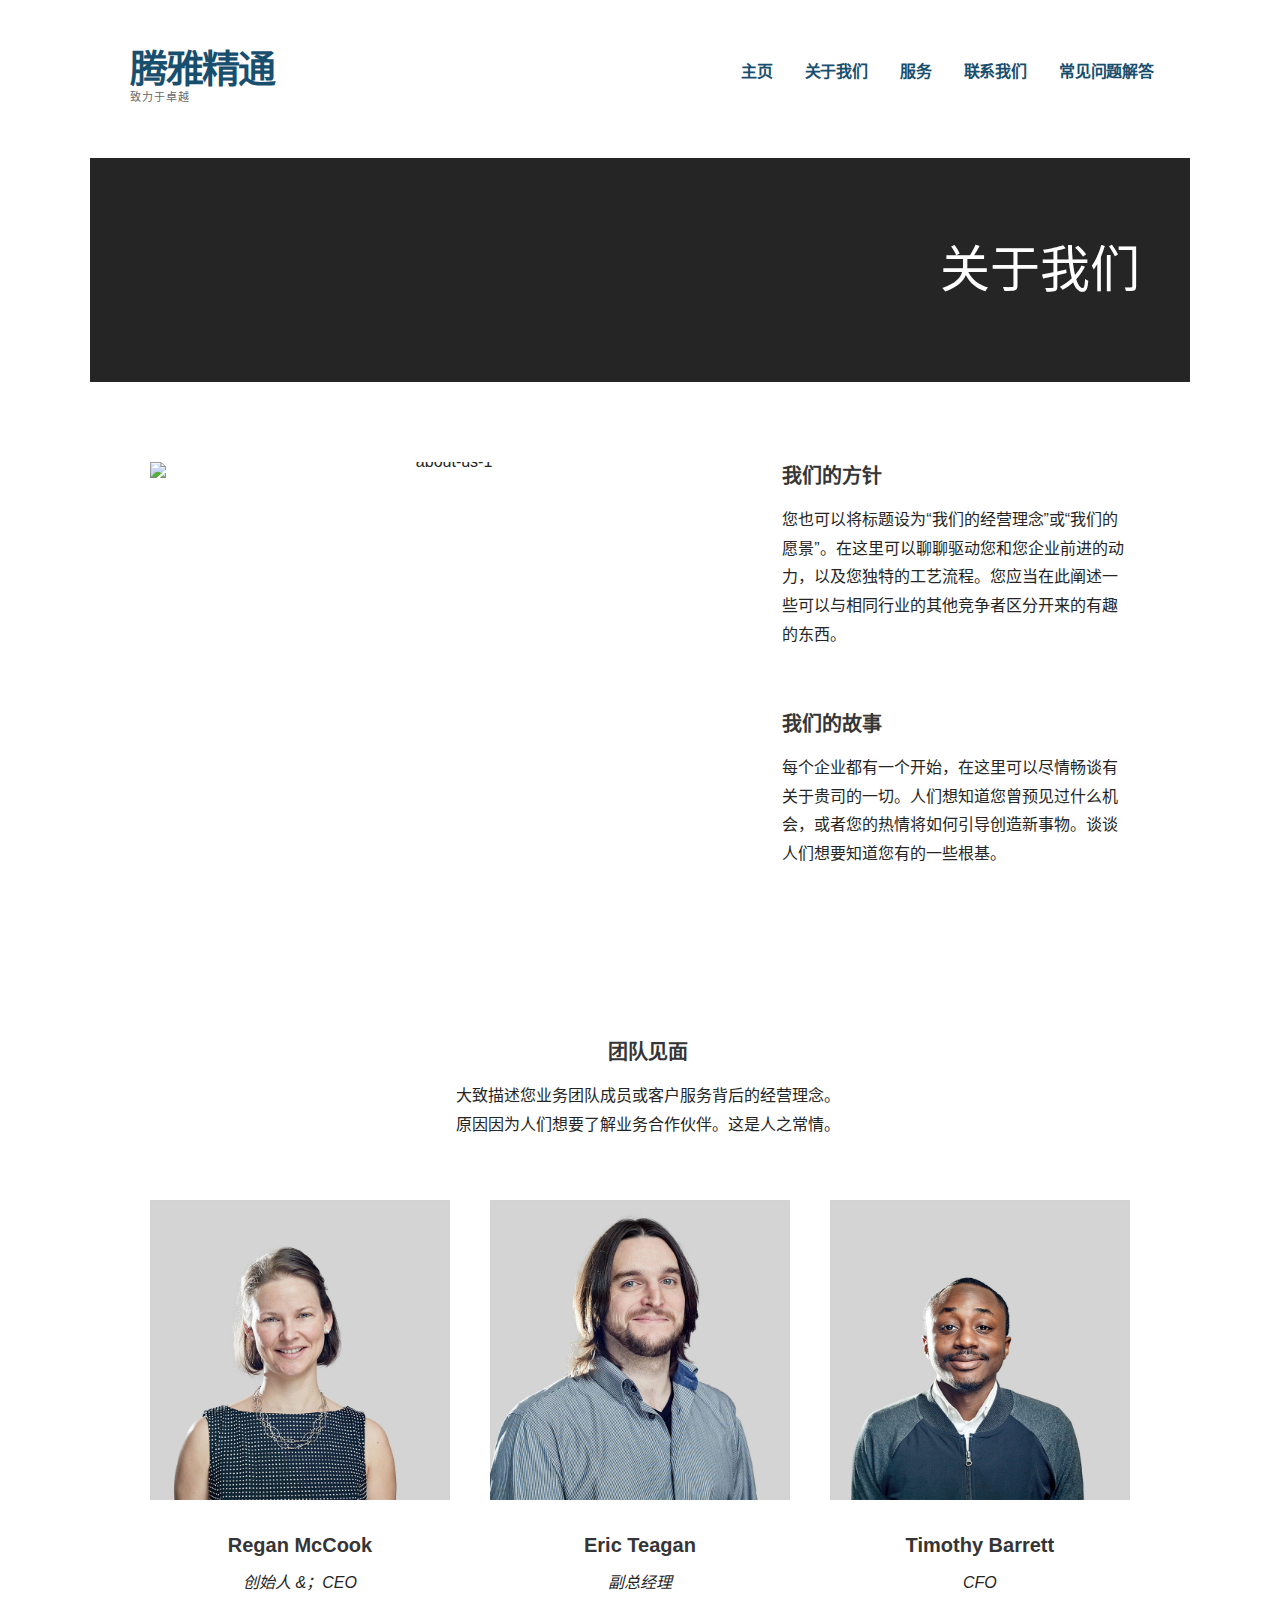
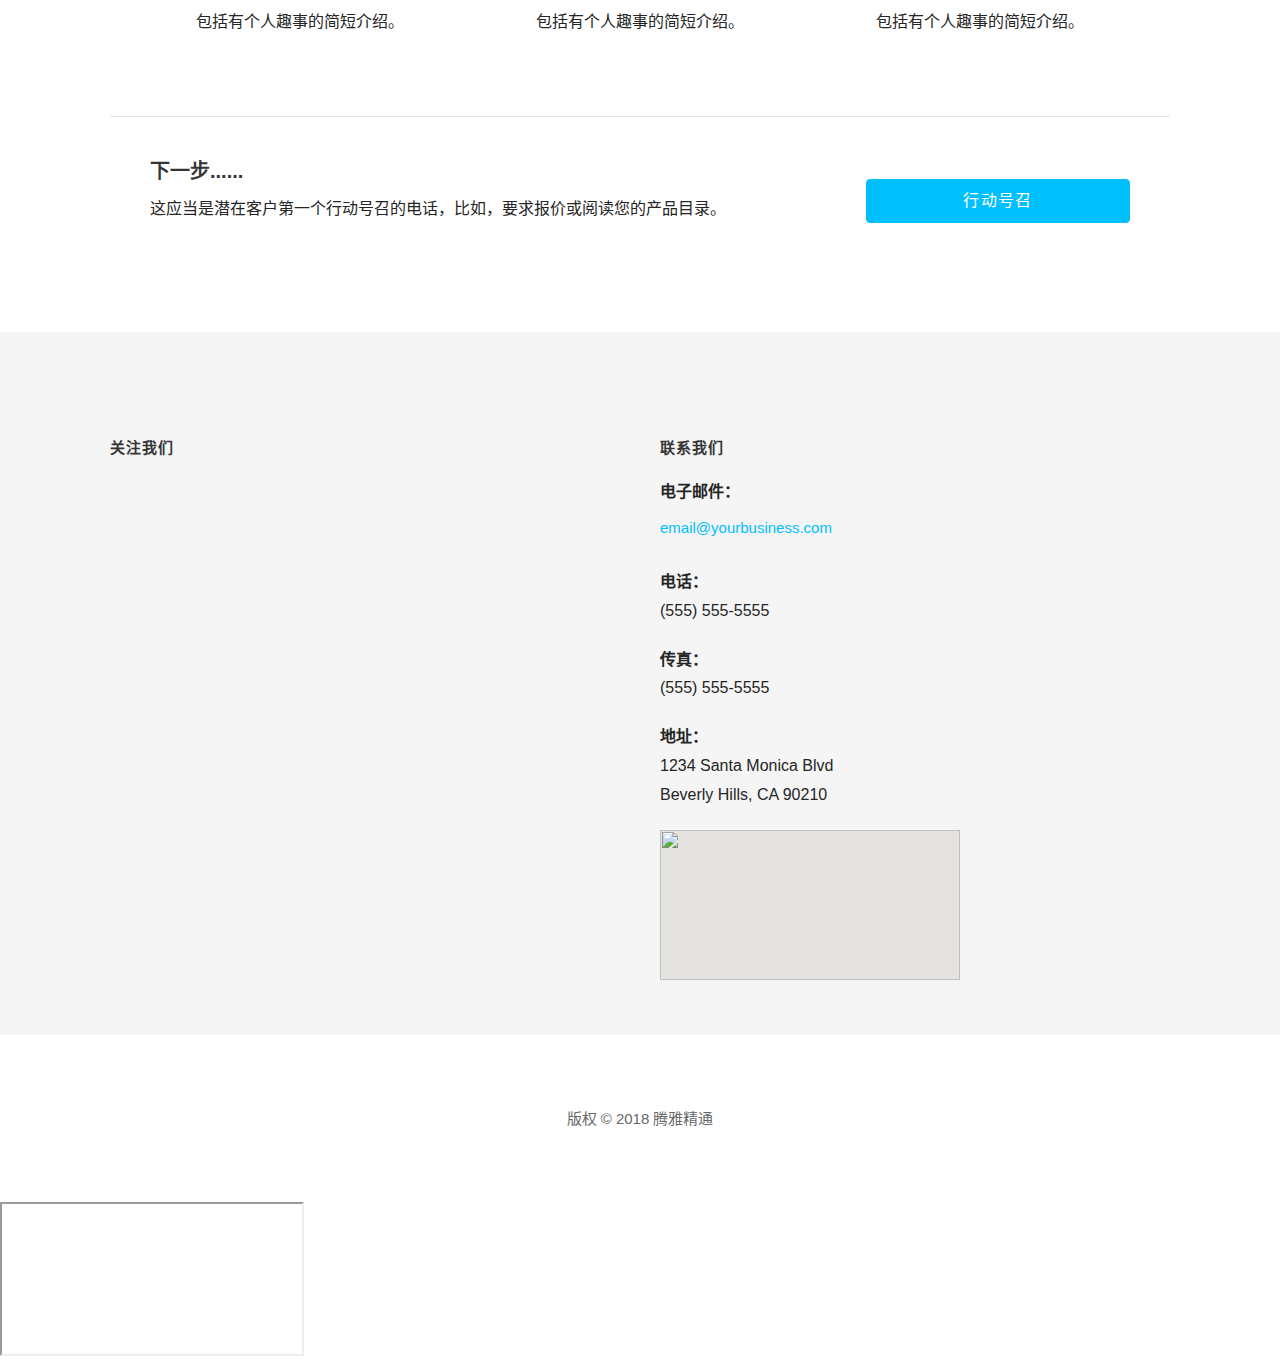
==== aboutus.htm @ 5f55a36d "init" ====
<!DOCTYPE html>
<!-- saved from url=(0123)https://wpnux.godaddy.com/%e5%85%b3%e4%ba%8e%e6%88%91%e4%bb%ac/?regionsite=sg&theme=ascension&marketid=zh-SG&isc=gennbacn01 -->
<html lang="zh-CN">
<head>
    <meta http-equiv="Content-Type" content="text/html; charset=UTF-8">


    <meta name="viewport" content="width=device-width, initial-scale=1">

    <link rel="profile" href="http://gmpg.org/xfn/11">

    <link rel="pingback"
          href="https://wpnux.godaddy.com/xmlrpc.php?regionsite=sg&amp;theme=ascension&amp;marketid=zh-SG&amp;isc=gennbacn01">

    <title>关于我们 – 腾雅精通</title>
    <link rel="dns-prefetch"
          href="https://maxcdn.bootstrapcdn.com/?regionsite=sg&amp;theme=ascension&amp;marketid=zh-SG&amp;isc=gennbacn01">
    <link rel="dns-prefetch"
          href="https://fonts.googleapis.com/?regionsite=sg&amp;theme=ascension&amp;marketid=zh-SG&amp;isc=gennbacn01">
    <link rel="dns-prefetch"
          href="https://s.w.org/?regionsite=sg&amp;theme=ascension&amp;marketid=zh-SG&amp;isc=gennbacn01">
    <link rel="alternate" type="application/rss+xml" title="腾雅精通 » Feed"
          href="https://wpnux.godaddy.com/feed/?regionsite=sg&amp;theme=ascension&amp;marketid=zh-SG&amp;isc=gennbacn01">
    <link rel="alternate" type="application/rss+xml" title="腾雅精通 » 评论Feed"
          href="https://wpnux.godaddy.com/comments/feed/?regionsite=sg&amp;theme=ascension&amp;marketid=zh-SG&amp;isc=gennbacn01">
    <script async="" src="aboutus/analytics.js"></script>
    <script type="text/javascript">
        window._wpemojiSettings = {
            "baseUrl": "https:\/\/s.w.org\/images\/core\/emoji\/11\/72x72\/",
            "ext": ".png",
            "svgUrl": "https:\/\/s.w.org\/images\/core\/emoji\/11\/svg\/",
            "svgExt": ".svg",
            "source": {"concatemoji": "https:\/\/wpnux.godaddy.com\/wp-includes\/js\/wp-emoji-release.min.js?ver=4.9.8"}
        };
        !function (a, b, c) {
            function d(a, b) {
                var c = String.fromCharCode;
                l.clearRect(0, 0, k.width, k.height), l.fillText(c.apply(this, a), 0, 0);
                var d = k.toDataURL();
                l.clearRect(0, 0, k.width, k.height), l.fillText(c.apply(this, b), 0, 0);
                var e = k.toDataURL();
                return d === e
            }

            function e(a) {
                var b;
                if (!l || !l.fillText) return !1;
                switch (l.textBaseline = "top", l.font = "600 32px Arial", a) {
                    case"flag":
                        return !(b = d([55356, 56826, 55356, 56819], [55356, 56826, 8203, 55356, 56819])) && (b = d([55356, 57332, 56128, 56423, 56128, 56418, 56128, 56421, 56128, 56430, 56128, 56423, 56128, 56447], [55356, 57332, 8203, 56128, 56423, 8203, 56128, 56418, 8203, 56128, 56421, 8203, 56128, 56430, 8203, 56128, 56423, 8203, 56128, 56447]), !b);
                    case"emoji":
                        return b = d([55358, 56760, 9792, 65039], [55358, 56760, 8203, 9792, 65039]), !b
                }
                return !1
            }

            function f(a) {
                var c = b.createElement("script");
                c.src = a, c.defer = c.type = "text/javascript", b.getElementsByTagName("head")[0].appendChild(c)
            }

            var g, h, i, j, k = b.createElement("canvas"), l = k.getContext && k.getContext("2d");
            for (j = Array("flag", "emoji"), c.supports = {
                everything: !0,
                everythingExceptFlag: !0
            }, i = 0; i < j.length; i++) c.supports[j[i]] = e(j[i]), c.supports.everything = c.supports.everything && c.supports[j[i]], "flag" !== j[i] && (c.supports.everythingExceptFlag = c.supports.everythingExceptFlag && c.supports[j[i]]);
            c.supports.everythingExceptFlag = c.supports.everythingExceptFlag && !c.supports.flag, c.DOMReady = !1, c.readyCallback = function () {
                c.DOMReady = !0
            }, c.supports.everything || (h = function () {
                c.readyCallback()
            }, b.addEventListener ? (b.addEventListener("DOMContentLoaded", h, !1), a.addEventListener("load", h, !1)) : (a.attachEvent("onload", h), b.attachEvent("onreadystatechange", function () {
                "complete" === b.readyState && c.readyCallback()
            })), g = c.source || {}, g.concatemoji ? f(g.concatemoji) : g.wpemoji && g.twemoji && (f(g.twemoji), f(g.wpemoji)))
        }(window, document, window._wpemojiSettings);
    </script>
    <script src="aboutus/wp-emoji-release.min.js" type="text/javascript" defer=""></script>
    <style type="text/css">
        img.wp-smiley,
        img.emoji {
            display: inline !important;
            border: none !important;
            box-shadow: none !important;
            height: 1em !important;
            width: 1em !important;
            margin: 0 .07em !important;
            vertical-align: -0.1em !important;
            background: none !important;
            padding: 0 !important;
        }
    </style>
    <link rel="stylesheet" id="fl-builder-layout-2-css" href="aboutus/2-layout.css" type="text/css" media="all">
    <link rel="stylesheet" id="ascension-css" href="aboutus/style.css" type="text/css" media="all">
    <style id="ascension-inline-css" type="text/css">
        .hero {
            background-image: url(https://wpnux.godaddy.com/wp-content/themes/ascension/assets/images/hero.jpg);
        }

        .site-title a, .site-title a:visited {
            color: #194f6e;
        }

        .site-title a:hover, .site-title a:visited:hover {
            color: rgba(25, 79, 110, 0.8);
        }

        .site-description {
            color: #686868;
        }

        .hero, .hero .widget h1, .hero .widget h2, .hero .widget h3, .hero .widget h4, .hero .widget h5, .hero .widget h6, .hero .widget p, .hero .widget blockquote, .hero .widget cite, .hero .widget table, .hero .widget ul, .hero .widget ol, .hero .widget li, .hero .widget dd, .hero .widget dt, .hero .widget address, .hero .widget code, .hero .widget pre, .hero .widget .widget-title, .hero .page-header h1 {
            color: #ffffff;
        }

        .main-navigation ul li a, .main-navigation ul li a:visited, .main-navigation ul li a:hover, .main-navigation ul li a:focus, .main-navigation ul li a:visited:hover {
            color: #194f6e;
        }

        .main-navigation .sub-menu .menu-item-has-children > a::after {
            border-right-color: #194f6e;
            border-left-color: #194f6e;
        }

        .menu-toggle div {
            background-color: #194f6e;
        }

        .main-navigation ul li a:hover, .main-navigation ul li a:focus {
            color: rgba(25, 79, 110, 0.8);
        }

        h1, h2, h3, h4, h5, h6, label, legend, table th, dl dt, .entry-title, .entry-title a, .entry-title a:visited, .widget-title {
            color: #353535;
        }

        .entry-title a:hover, .entry-title a:visited:hover, .entry-title a:focus, .entry-title a:visited:focus, .entry-title a:active, .entry-title a:visited:active {
            color: rgba(53, 53, 53, 0.8);
        }

        body, input, select, textarea, input[type="text"]:focus, input[type="email"]:focus, input[type="url"]:focus, input[type="password"]:focus, input[type="search"]:focus, input[type="number"]:focus, input[type="tel"]:focus, input[type="range"]:focus, input[type="date"]:focus, input[type="month"]:focus, input[type="week"]:focus, input[type="time"]:focus, input[type="datetime"]:focus, input[type="datetime-local"]:focus, input[type="color"]:focus, textarea:focus, .navigation.pagination .paging-nav-text {
            color: #252525;
        }

        .fl-callout-text, .fl-rich-text {
            color: #252525;
        }

        hr {
            background-color: rgba(37, 37, 37, 0.1);
            border-color: rgba(37, 37, 37, 0.1);
        }

        input[type="text"], input[type="email"], input[type="url"], input[type="password"], input[type="search"], input[type="number"], input[type="tel"], input[type="range"], input[type="date"], input[type="month"], input[type="week"], input[type="time"], input[type="datetime"], input[type="datetime-local"], input[type="color"], textarea, .select2-container .select2-choice {
            color: rgba(37, 37, 37, 0.5);
            border-color: rgba(37, 37, 37, 0.1);
        }

        select, fieldset, blockquote, pre, code, abbr, acronym, .hentry table th, .hentry table td {
            border-color: rgba(37, 37, 37, 0.1);
        }

        .hentry table tr:hover td {
            background-color: rgba(37, 37, 37, 0.05);
        }

        blockquote, .entry-meta, .entry-footer, .comment-meta .says, .logged-in-as {
            color: #686868;
        }

        .site-footer .widget-title, .site-footer h1, .site-footer h2, .site-footer h3, .site-footer h4, .site-footer h5, .site-footer h6 {
            color: #353535;
        }

        .site-footer .widget, .site-footer .widget form label {
            color: #252525;
        }

        .footer-menu ul li a, .footer-menu ul li a:visited {
            color: #686868;
        }

        .site-info-wrapper .social-menu a {
            background-color: #686868;
        }

        .footer-menu ul li a:hover, .footer-menu ul li a:visited:hover {
            color: rgba(104, 104, 104, 0.8);
        }

        .site-info-wrapper .site-info-text {
            color: #686868;
        }

        a, a:visited, .entry-title a:hover, .entry-title a:visited:hover {
            color: #00bfff;
        }

        .navigation.pagination .nav-links .page-numbers.current, .social-menu a:hover {
            background-color: #00bfff;
        }

        a:hover, a:visited:hover, a:focus, a:visited:focus, a:active, a:visited:active {
            color: rgba(0, 191, 255, 0.8);
        }

        .comment-list li.bypostauthor {
            border-color: rgba(0, 191, 255, 0.2);
        }

        button, a.button, a.button:visited, input[type="button"], input[type="reset"], input[type="submit"], .site-info-wrapper .social-menu a:hover {
            background-color: #00bfff;
            border-color: #00bfff;
        }

        a.fl-button, a.fl-button:visited, .content-area .fl-builder-content a.fl-button, .content-area .fl-builder-content a.fl-button:visited {
            background-color: #00bfff;
            border-color: #00bfff;
        }

        button:hover, button:active, button:focus, a.button:hover, a.button:active, a.button:focus, a.button:visited:hover, a.button:visited:active, a.button:visited:focus, input[type="button"]:hover, input[type="button"]:active, input[type="button"]:focus, input[type="reset"]:hover, input[type="reset"]:active, input[type="reset"]:focus, input[type="submit"]:hover, input[type="submit"]:active, input[type="submit"]:focus {
            background-color: rgba(0, 191, 255, 0.8);
            border-color: rgba(0, 191, 255, 0.8);
        }

        a.fl-button:hover, a.fl-button:active, a.fl-button:focus, a.fl-button:visited:hover, a.fl-button:visited:active, a.fl-button:visited:focus, .content-area .fl-builder-content a.fl-button:hover, .content-area .fl-builder-content a.fl-button:active, .content-area .fl-builder-content a.fl-button:focus, .content-area .fl-builder-content a.fl-button:visited:hover, .content-area .fl-builder-content a.fl-button:visited:active, .content-area .fl-builder-content a.fl-button:visited:focus {
            background-color: rgba(0, 191, 255, 0.8);
            border-color: rgba(0, 191, 255, 0.8);
        }

        button, button:hover, button:active, button:focus, a.button, a.button:hover, a.button:active, a.button:focus, a.button:visited, a.button:visited:hover, a.button:visited:active, a.button:visited:focus, input[type="button"], input[type="button"]:hover, input[type="button"]:active, input[type="button"]:focus, input[type="reset"], input[type="reset"]:hover, input[type="reset"]:active, input[type="reset"]:focus, input[type="submit"], input[type="submit"]:hover, input[type="submit"]:active, input[type="submit"]:focus {
            color: #ffffff;
        }

        a.fl-button
        a.fl-button:hover, a.fl-button:active, a.fl-button:focus, a.fl-button:visited, a.fl-button:visited:hover, a.fl-button:visited:active, a.fl-button:visited:focus, .content-area .fl-builder-content a.fl-button, .content-area .fl-builder-content a.fl-button *, .content-area .fl-builder-content a.fl-button:visited, .content-area .fl-builder-content a.fl-button:visited * {
            color: #ffffff;
        }

        body {
            background-color: #ffffff;
        }

        .navigation.pagination .nav-links .page-numbers.current {
            color: #ffffff;
        }

        .hero {
            background-color: #252525;
        }

        .hero {
            -webkit-box-shadow: inset 0 0 0 9999em;
            -moz-box-shadow: inset 0 0 0 9999em;
            box-shadow: inset 0 0 0 9999em;
            color: rgba(37, 37, 37, 0.50);
        }

        .main-navigation-container, .main-navigation.open, .main-navigation ul ul, .main-navigation .sub-menu {
            background-color: #ffffff;
        }

        .site-header {
            background-color: #ffffff;
        }

        .site-footer {
            background-color: #f5f5f5;
        }

        .site-info-wrapper {
            background-color: #ffffff;
        }

        .site-info-wrapper .social-menu a, .site-info-wrapper .social-menu a:visited, .site-info-wrapper .social-menu a:hover, .site-info-wrapper .social-menu a:visited:hover {
            color: #ffffff;
        }
    </style>
    <link rel="stylesheet" id="wpcw-css" href="aboutus/style.min.css" type="text/css" media="all">
    <link rel="stylesheet" id="font-awesome-css" href="aboutus/font-awesome.min.css" type="text/css"
          media="all">
    <link rel="stylesheet" id="ascension-fonts-css" href="aboutus/css(1)" type="text/css" media="all">
    <style id="ascension-fonts-inline-css" type="text/css">
        .site-title {
            font-family: "Open Sans", sans-serif;
        }

        .main-navigation ul li a, .main-navigation ul li a:visited, button, a.button, a.fl-button, input[type="button"], input[type="reset"], input[type="submit"] {
            font-family: "Open Sans", sans-serif;
        }

        h1, h2, h3, h4, h5, h6, label, legend, table th, dl dt, .entry-title, .widget-title {
            font-family: "Open Sans", sans-serif;
        }

        body, p, ol li, ul li, dl dd, .fl-callout-text {
            font-family: "Open Sans", sans-serif;
        }

        blockquote, .entry-meta, .entry-footer, .comment-list li .comment-meta .says, .comment-list li .comment-metadata, .comment-reply-link, #respond .logged-in-as {
            font-family: "Open Sans", sans-serif;
        }
    </style>
    <script type="text/javascript" src="aboutus/jquery.js"></script>
    <script type="text/javascript" src="aboutus/jquery-migrate.min.js"></script>
    <link rel="https://api.w.org/"
          href="https://wpnux.godaddy.com/wp-json/?regionsite=sg&amp;theme=ascension&amp;marketid=zh-SG&amp;isc=gennbacn01">
    <link rel="EditURI" type="application/rsd+xml" title="RSD"
          href="https://wpnux.godaddy.com/xmlrpc.php?rsd&amp;regionsite=sg&amp;theme=ascension&amp;marketid=zh-SG&amp;isc=gennbacn01">
    <link rel="wlwmanifest" type="application/wlwmanifest+xml"
          href="https://wpnux.godaddy.com/wp-includes/wlwmanifest.xml?regionsite=sg&amp;theme=ascension&amp;marketid=zh-SG&amp;isc=gennbacn01">
    <meta name="generator" content="WordPress 4.9.8">
    <link rel="canonical"
          href="https://wpnux.godaddy.com/%e5%85%b3%e4%ba%8e%e6%88%91%e4%bb%ac/?regionsite=sg&amp;theme=ascension&amp;marketid=zh-SG&amp;isc=gennbacn01">
    <link rel="shortlink"
          href="https://wpnux.godaddy.com/?p=2&amp;regionsite=sg&amp;theme=ascension&amp;marketid=zh-SG&amp;isc=gennbacn01">
    <link rel="alternate" type="application/json+oembed"
          href="https://wpnux.godaddy.com/wp-json/oembed/1.0/embed?url=https%3A%2F%2Fwpnux.godaddy.com%2F%25e5%2585%25b3%25e4%25ba%258e%25e6%2588%2591%25e4%25bb%25ac%2F&amp;regionsite=sg&amp;theme=ascension&amp;marketid=zh-SG&amp;isc=gennbacn01">
    <link rel="alternate" type="text/xml+oembed"
          href="https://wpnux.godaddy.com/wp-json/oembed/1.0/embed?url=https%3A%2F%2Fwpnux.godaddy.com%2F%25e5%2585%25b3%25e4%25ba%258e%25e6%2588%2591%25e4%25bb%25ac%2F&amp;format=xml&amp;regionsite=sg&amp;theme=ascension&amp;marketid=zh-SG&amp;isc=gennbacn01">
    <style type="text/css">.recentcomments a {
        display: inline !important;
        padding: 0 !important;
        margin: 0 !important;
    }</style>
    <style type="text/css">
        .site-title a, .site-title a:visited {
            color: 194 f6e;
        }
    </style>
    <style>#cVim-command-bar, #cVim-command-bar-mode, #cVim-command-bar-input, #cVim-command-bar-search-results,
    .cVim-completion-item, .cVim-completion-item .cVim-full, .cVim-completion-item .cVim-left,
    .cVim-completion-item .cVim-right {
        font-family: Helvetica, Helvetica Neue, Neue, sans-serif, monospace, Arial;
        font-size: 10pt !important;
        -webkit-font-smoothing: antialiased !important;
    }

    #cVim-command-bar {
        position: fixed;
        z-index: 2147483646;
        background-color: #1b1d1e;
        color: #bbb;
        display: none;
        box-sizing: content-box;
        box-shadow: 0 3px 3px rgba(0, 0, 0, 0.4);
        left: 0;
        width: 100%;
        height: 20px;
    }

    #cVim-command-bar-mode {
        display: inline-block;
        vertical-align: middle;
        box-sizing: border-box;
        padding-left: 2px;
        height: 100%;
        width: 10px;
        padding-top: 2px;
        color: #888;
    }

    #cVim-command-bar-input {
        background-color: #1b1d1e;
        color: #bbb;
        height: 100%;
        right: 0;
        top: 0;
        width: calc(100% - 10px);
        position: absolute;
    }

    #cVim-command-bar-search-results {
        position: fixed;
        width: 100%;
        overflow: hidden;
        z-index: 2147483647;
        left: 0;
        box-shadow: 0 3px 3px rgba(0, 0, 0, 0.4);
        background-color: #1c1c1c;
    }

    .cVim-completion-item, .cVim-completion-item .cVim-full, .cVim-completion-item .cVim-left, .cVim-completion-item .cVim-right {
        text-overflow: ellipsis;
        padding: 1px;
        display: inline-block;
        box-sizing: border-box;
        vertical-align: middle;
        overflow: hidden;
        white-space: nowrap;
    }

    .cVim-completion-item:nth-child(even) {
        background-color: #1f1f1f;
    }

    .cVim-completion-item {
        width: 100%;
        left: 0;
        color: #bcbcbc;
    }

    .cVim-completion-item[active] {
        width: 100%;
        left: 0;
        color: #1b1d1e;
        background-color: #f1f1f1;
    }

    .cVim-completion-item[active] span {
        color: #1b1d1e;
    }

    .cVim-completion-item .cVim-left {
        color: #fff;
        width: 37%;
    }

    .cVim-completion-item .cVim-right {
        font-style: italic;
        color: #888;
        width: 57%;
    }

    #cVim-link-container, .cVim-link-hint,
    #cVim-hud, #cVim-status-bar {
        font-family: Helvetica, Helvetica Neue, Neue, sans-serif, monospace, Arial;
        font-size: 10pt !important;
        -webkit-font-smoothing: antialiased !important;
    }

    #cVim-link-container {
        position: absolute;
        pointer-events: none;
        width: 100%;
        left: 0;
        height: 100%;
        top: 0;
        z-index: 2147483647;
    }

    .cVim-link-hint {
        position: absolute;
        color: #302505 !important;
        background-color: #ffd76e !important;
        border-radius: 2px !important;
        padding: 2px !important;
        font-size: 8pt !important;
        font-weight: 500 !important;
        text-transform: uppercase !important;
        border: 1px solid #ad810c;
        display: inline-block !important;
        vertical-align: middle !important;
        text-align: center !important;
        box-shadow: 2px 2px 1px rgba(0, 0, 0, 0.25) !important;
    }

    .cVim-link-hint_match {
        color: #777;
        text-transform: uppercase !important;
    }

    #cVim-hud {
        background-color: rgba(28, 28, 28, 0.9);
        position: fixed !important;
        transition: right 0.2s ease-out;
        z-index: 24724289;
    }

    #cVim-hud span {
        padding: 2px;
        padding-left: 4px;
        padding-right: 4px;
        color: #8f8f8f;
        font-size: 10pt;
    }

    #cVim-frames-outline {
        position: fixed;
        width: 100%;
        height: 100%;
        left: 0;
        top: 0;
        right: 0;
        z-index: 9999999999;
        box-sizing: border-box;
        border: 3px solid yellow;
    }
    </style>
</head>

<body class="page-template-default page page-id-2 fl-builder custom-header-image layout-one-column-wide">


<div id="page" class="hfeed site">

    <a class="skip-link screen-reader-text"
       href="https://wpnux.godaddy.com/%e5%85%b3%e4%ba%8e%e6%88%91%e4%bb%ac/?regionsite=sg&amp;theme=ascension&amp;marketid=zh-SG&amp;isc=gennbacn01#content">跳至内容</a>


    <header id="masthead" class="site-header" role="banner">


        <div class="site-header-wrapper">


            <div class="site-title-wrapper">


                <div class="site-title"><a
                        href="index.htm"
                        rel="home">腾雅精通</a></div>
                <div class="site-description">致力于卓越</div>
            </div><!-- .site-title-wrapper -->

            <div class="main-navigation-container">


                <div class="menu-toggle" id="menu-toggle">
                    <div></div>
                    <div></div>
                    <div></div>
                </div><!-- #menu-toggle -->

                <nav id="site-navigation" class="main-navigation">

                    <div class="menu-%e4%b8%bb%e8%8f%9c%e5%8d%95-container">
                        <ul id="menu-%e4%b8%bb%e8%8f%9c%e5%8d%95" class="menu">
                            <li id="menu-item-170"
                                class="menu-item menu-item-type-post_type menu-item-object-page menu-item-home menu-item-170">
                                <a href="index.htm">主页</a>
                            </li>
                            <li id="menu-item-172"
                                class="menu-item menu-item-type-post_type menu-item-object-page current-menu-item page_item page-item-2 current_page_item menu-item-172">
                                <a href="aboutus.htm">关于我们</a>
                            </li>
                            <li id="menu-item-169"
                                class="menu-item menu-item-type-post_type menu-item-object-page menu-item-169"><a
                                    href="service.htm">服务</a>
                            </li>
                            <li id="menu-item-171"
                                class="menu-item menu-item-type-post_type menu-item-object-page menu-item-171"><a
                                    href="contactus.htm">联系我们</a>
                            </li>
                            <li id="menu-item-237"
                                class="menu-item menu-item-type-post_type menu-item-object-page menu-item-237"><a
                                    href="faq.htm">常见问题解答</a>
                            </li>
                        </ul>
                    </div>
                </nav><!-- #site-navigation -->


            </div>

        </div><!-- .site-header-wrapper -->


    </header><!-- #masthead -->


    <div class="hero">


        <div class="hero-inner">


            <div class="page-title-container">

                <header class="page-header">

                    <h1 class="page-title">关于我们</h1>
                </header><!-- .entry-header -->

            </div><!-- .page-title-container -->

        </div>

    </div>

    <div id="content" class="site-content">

        <div id="primary" class="content-area">

            <main id="main" class="site-main" role="main">


                <article id="post-2" class="post-2 page type-page status-publish hentry">


                    <div class="page-content">

                        <div class="fl-builder-content fl-builder-content-2 fl-builder-content-primary"
                             data-post-id="2">
                            <div class="fl-row fl-row-fixed-width fl-row-bg-none fl-node-572b75ff8d191"
                                 data-node="572b75ff8d191">
                                <div class="fl-row-content-wrap">
                                    <div class="fl-row-content fl-row-fixed-width fl-node-content">

                                        <div class="fl-col-group fl-node-572b75ff8d38b" data-node="572b75ff8d38b">
                                            <div class="fl-col fl-node-572b75ff8cd81" data-node="572b75ff8cd81">
                                                <div class="fl-col-content fl-node-content">
                                                    <div class="fl-module fl-module-photo fl-node-572b75ff8cf8b"
                                                         data-node="572b75ff8cf8b">
                                                        <div class="fl-module-content fl-node-content">
                                                            <div class="fl-photo fl-photo-align-center" itemscope=""
                                                                 itemtype="https://schema.org/ImageObject">
                                                                <div class="fl-photo-content fl-photo-img-jpg">
                                                                    <img class="fl-photo-img wp-image-190 size-full"
                                                                         src="aboutus/about-us-1.jpg"
                                                                         alt="about-us-1" itemprop="image" height="1590"
                                                                         width="1920" title="about-us-1"
                                                                         srcset="https://wpnux.godaddy.com/wp-content/uploads/2016/07/about-us-1.jpg 1920w, https://wpnux.godaddy.com/wp-content/uploads/2016/07/about-us-1-300x248.jpg 300w, https://wpnux.godaddy.com/wp-content/uploads/2016/07/about-us-1-768x636.jpg 768w, https://wpnux.godaddy.com/wp-content/uploads/2016/07/about-us-1-1024x848.jpg 1024w"
                                                                         sizes="(max-width: 1920px) 100vw, 1920px">
                                                                </div>
                                                            </div>
                                                        </div>
                                                    </div>
                                                </div>
                                            </div>
                                            <div class="fl-col fl-node-572b75ff8d4dc fl-col-small"
                                                 data-node="572b75ff8d4dc">
                                                <div class="fl-col-content fl-node-content">
                                                    <div class="fl-module fl-module-rich-text fl-node-572b75ff8d039"
                                                         data-node="572b75ff8d039">
                                                        <div class="fl-module-content fl-node-content">
                                                            <div class="fl-rich-text">
                                                                <h3>我们的方针</h3>
                                                                <p>
                                                                    您也可以将标题设为“我们的经营理念”或“我们的愿景”。在这里可以聊聊驱动您和您企业前进的动力，以及您独特的工艺流程。您应当在此阐述一些可以与相同行业的其他竞争者区分开来的有趣的东西。</p>
                                                            </div>
                                                        </div>
                                                    </div>
                                                    <div class="fl-module fl-module-rich-text fl-node-572b75ff8d6e4"
                                                         data-node="572b75ff8d6e4">
                                                        <div class="fl-module-content fl-node-content">
                                                            <div class="fl-rich-text">
                                                                <h3>我们的故事</h3>
                                                                <p>
                                                                    每个企业都有一个开始，在这里可以尽情畅谈有关于贵司的一切。人们想知道您曾预见过什么机会，或者您的热情将如何引导创造新事物。谈谈人们想要知道您有的一些根基。</p>
                                                            </div>
                                                        </div>
                                                    </div>
                                                </div>
                                            </div>
                                        </div>
                                    </div>
                                </div>
                            </div>
                            <div class="fl-row fl-row-fixed-width fl-row-bg-none fl-node-5758dc4e636d0"
                                 data-node="5758dc4e636d0">
                                <div class="fl-row-content-wrap">
                                    <div class="fl-row-content fl-row-fixed-width fl-node-content">

                                        <div class="fl-col-group fl-node-5758dc4e5ebbd" data-node="5758dc4e5ebbd">
                                            <div class="fl-col fl-node-5758dc4e5e63d" data-node="5758dc4e5e63d">
                                                <div class="fl-col-content fl-node-content">
                                                    <div class="fl-module fl-module-rich-text fl-node-5758dc4e5f12a"
                                                         data-node="5758dc4e5f12a">
                                                        <div class="fl-module-content fl-node-content">
                                                            <div class="fl-rich-text">
                                                                <h3 style="text-align: center;">团队见面</h3>
                                                                <p style="text-align: center;">
                                                                    大致描述您业务团队成员或客户服务背后的经营理念。<br>
                                                                    原因因为人们想要了解业务合作伙伴。这是人之常情。</p>
                                                            </div>
                                                        </div>
                                                    </div>
                                                </div>
                                            </div>
                                        </div>

                                        <div class="fl-col-group fl-node-5758dc4e5ed1b" data-node="5758dc4e5ed1b">
                                            <div class="fl-col fl-node-5758dc4e5e6ed fl-col-small"
                                                 data-node="5758dc4e5e6ed">
                                                <div class="fl-col-content fl-node-content">
                                                    <div class="fl-module fl-module-callout fl-node-5758dc4e5ea5b"
                                                         data-node="5758dc4e5ea5b">
                                                        <div class="fl-module-content fl-node-content">
                                                            <div class="fl-callout fl-callout-center fl-callout-has-photo fl-callout-photo-above-title">
                                                                <div class="fl-callout-content">
                                                                    <div class="fl-callout-photo">
                                                                        <div class="fl-photo fl-photo-crop-square fl-photo-align-center"
                                                                             itemscope=""
                                                                             itemtype="https://schema.org/ImageObject">
                                                                            <div class="fl-photo-content fl-photo-img-jpg">
                                                                                <img class="fl-photo-img wp-image-196 size-full"
                                                                                     src="aboutus/about-us-headshot-1-square.jpg"
                                                                                     alt="about-us-headshot-1"
                                                                                     itemprop="image" height="800"
                                                                                     width="800"
                                                                                     title="about-us-headshot-1">
                                                                            </div>
                                                                        </div>
                                                                    </div>
                                                                    <h3 class="fl-callout-title">
                                                                        <span>Regan McCook</span></h3>
                                                                    <div class="fl-callout-text-wrap">
                                                                        <div class="fl-callout-text"><p
                                                                                style="text-align: center;"><em>创始人
                                                                            &amp;；CEO</em></p>
                                                                        </div>
                                                                    </div>
                                                                </div>
                                                            </div>
                                                        </div>
                                                    </div>
                                                    <div class="fl-module fl-module-rich-text fl-node-5758dc4e5e79d"
                                                         data-node="5758dc4e5e79d">
                                                        <div class="fl-module-content fl-node-content">
                                                            <div class="fl-rich-text">
                                                                <p style="text-align: center;">包括有个人趣事的简短介绍。</p>
                                                            </div>
                                                        </div>
                                                    </div>
                                                </div>
                                            </div>
                                            <div class="fl-col fl-node-57598134216b7 fl-col-small"
                                                 data-node="57598134216b7">
                                                <div class="fl-col-content fl-node-content">
                                                    <div class="fl-module fl-module-callout fl-node-5758dc4e600e1"
                                                         data-node="5758dc4e600e1">
                                                        <div class="fl-module-content fl-node-content">
                                                            <div class="fl-callout fl-callout-center fl-callout-has-photo fl-callout-photo-above-title">
                                                                <div class="fl-callout-content">
                                                                    <div class="fl-callout-photo">
                                                                        <div class="fl-photo fl-photo-crop-square fl-photo-align-center"
                                                                             itemscope=""
                                                                             itemtype="https://schema.org/ImageObject">
                                                                            <div class="fl-photo-content fl-photo-img-jpg">
                                                                                <img class="fl-photo-img wp-image-195 size-full"
                                                                                     src="aboutus/about-us-headshot-2-square.jpg"
                                                                                     alt="about-us-headshot-2"
                                                                                     itemprop="image" height="800"
                                                                                     width="800"
                                                                                     title="about-us-headshot-2">
                                                                            </div>
                                                                        </div>
                                                                    </div>
                                                                    <h3 class="fl-callout-title">
                                                                        <span>Eric Teagan</span></h3>
                                                                    <div class="fl-callout-text-wrap">
                                                                        <div class="fl-callout-text"><p
                                                                                style="text-align: center;">
                                                                            <em>副总经理</em></p>
                                                                        </div>
                                                                    </div>
                                                                </div>
                                                            </div>
                                                        </div>
                                                    </div>
                                                    <div class="fl-module fl-module-rich-text fl-node-575981415dcfc"
                                                         data-node="575981415dcfc">
                                                        <div class="fl-module-content fl-node-content">
                                                            <div class="fl-rich-text">
                                                                <p style="text-align: center;">包括有个人趣事的简短介绍。</p>
                                                            </div>
                                                        </div>
                                                    </div>
                                                </div>
                                            </div>
                                            <div class="fl-col fl-node-5758dc4e5e84d fl-col-small"
                                                 data-node="5758dc4e5e84d">
                                                <div class="fl-col-content fl-node-content">
                                                    <div class="fl-module fl-module-callout fl-node-5758dc4e60035"
                                                         data-node="5758dc4e60035">
                                                        <div class="fl-module-content fl-node-content">
                                                            <div class="fl-callout fl-callout-center fl-callout-has-photo fl-callout-photo-above-title">
                                                                <div class="fl-callout-content">
                                                                    <div class="fl-callout-photo">
                                                                        <div class="fl-photo fl-photo-crop-square fl-photo-align-center"
                                                                             itemscope=""
                                                                             itemtype="https://schema.org/ImageObject">
                                                                            <div class="fl-photo-content fl-photo-img-jpg">
                                                                                <img class="fl-photo-img wp-image-197 size-full"
                                                                                     src="aboutus/about-us-headshot-3-square.jpg"
                                                                                     alt="about-us-headshot-3"
                                                                                     itemprop="image" height="800"
                                                                                     width="800"
                                                                                     title="about-us-headshot-3">
                                                                            </div>
                                                                        </div>
                                                                    </div>
                                                                    <h3 class="fl-callout-title">
                                                                        <span>Timothy Barrett</span></h3>
                                                                    <div class="fl-callout-text-wrap">
                                                                        <div class="fl-callout-text"><p
                                                                                style="text-align: center;"><em>CFO</em>
                                                                        </p>
                                                                        </div>
                                                                    </div>
                                                                </div>
                                                            </div>
                                                        </div>
                                                    </div>
                                                    <div class="fl-module fl-module-rich-text fl-node-5758dc4e5f459"
                                                         data-node="5758dc4e5f459">
                                                        <div class="fl-module-content fl-node-content">
                                                            <div class="fl-rich-text">
                                                                <p style="text-align: center;">包括有个人趣事的简短介绍。</p>
                                                            </div>
                                                        </div>
                                                    </div>
                                                </div>
                                            </div>
                                        </div>
                                    </div>
                                </div>
                            </div>
                            <div class="fl-row fl-row-fixed-width fl-row-bg-none fl-node-579bdf5356d42"
                                 data-node="579bdf5356d42">
                                <div class="fl-row-content-wrap">
                                    <div class="fl-row-content fl-row-fixed-width fl-node-content">

                                        <div class="fl-col-group fl-node-579bdf5359025" data-node="579bdf5359025">
                                            <div class="fl-col fl-node-579bdf535913e" data-node="579bdf535913e">
                                                <div class="fl-col-content fl-node-content">
                                                    <div class="fl-module fl-module-cta fl-node-579bdf5356b92"
                                                         data-node="579bdf5356b92">
                                                        <div class="fl-module-content fl-node-content">
                                                            <div class="fl-cta-wrap fl-cta-inline">
                                                                <div class="fl-cta-text">
                                                                    <h3 class="fl-cta-title">下一步......</h3>
                                                                    <div class="fl-cta-text-content"><p>
                                                                        这应当是潜在客户第一个行动号召的电话，比如，要求报价或阅读您的产品目录。</p>
                                                                    </div>
                                                                </div>
                                                                <div class="fl-cta-button">
                                                                    <div class="fl-button-wrap fl-button-width-full">
                                                                        <a href="https://wpnux.godaddy.com/%e5%85%b3%e4%ba%8e%e6%88%91%e4%bb%ac/?regionsite=sg&amp;theme=ascension&amp;marketid=zh-SG&amp;isc=gennbacn01"
                                                                           _target&regionsite="sg&amp;theme=ascension&amp;marketid=zh-SG&amp;isc=gennbacn01&quot;_self&quot;"
                                                                           class="fl-button" role="button">
                                                                            <span class="fl-button-text">行动号召</span>
                                                                        </a>
                                                                    </div>
                                                                </div>
                                                            </div>
                                                        </div>
                                                    </div>
                                                </div>
                                            </div>
                                        </div>
                                    </div>
                                </div>
                            </div>
                        </div>
                    </div><!-- .page-content -->


                </article><!-- #post-## -->


            </main><!-- #main -->

        </div><!-- #primary -->


    </div><!-- #content -->


    <footer id="colophon" class="site-footer">

        <div class="site-footer-inner">

            <div class="footer-widget-area columns-2">


                <div class="footer-widget">

                    <aside id="wpcw_social-4" class="widget wpcw-widgets wpcw-widget-social"><h4 class="widget-title">
                        关注我们</h4>
                        <ul>
                            <li class="no-label"><a href="https://www.facebook.com/username" target="_blank"
                                                    title="Visit 腾雅精通 on Facebook"><span
                                    class="fa fa-2x fa-facebook"></span></a></li>
                            <li class="no-label"><a href="https://twitter.com/username" target="_blank"
                                                    title="Visit 腾雅精通 on Twitter"><span
                                    class="fa fa-2x fa-twitter"></span></a></li>
                            <li class="no-label"><a href="https://google.com/+username" target="_blank"
                                                    title="Visit 腾雅精通 on Google+"><span
                                    class="fa fa-2x fa-google-plus"></span></a></li>
                            <li class="no-label"><a href="https://www.linkedin.com/in/username" target="_blank"
                                                    title="Visit 腾雅精通 on LinkedIn"><span
                                    class="fa fa-2x fa-linkedin"></span></a></li>
                            <li class="no-label"><a href="https://www.pinterest.com/username" target="_blank"
                                                    title="Visit 腾雅精通 on Pinterest"><span
                                    class="fa fa-2x fa-pinterest"></span></a></li>
                        </ul>
                    </aside>
                </div>


                <div class="footer-widget">

                    <aside id="wpcw_contact-4" class="widget wpcw-widgets wpcw-widget-contact"><h4 class="widget-title">
                        联系我们</h4>
                        <ul>
                            <li class="has-label"><strong>电子邮件：</strong><br>
                                <div>
                                    <a href="mailto:email@yourbusiness.com?regionsite=sg&amp;theme=ascension&amp;marketid=zh-SG&amp;isc=gennbacn01">email@yourbusiness.com</a>
                                </div>
                            </li>
                            <li class="has-label"><strong>电话：</strong><br>
                                <div>(555) 555-5555</div>
                            </li>
                            <li class="has-label"><strong>传真：</strong><br>
                                <div>(555) 555-5555</div>
                            </li>
                            <li class="has-label"><strong>地址：</strong><br>
                                <div>1234 Santa Monica Blvd<br>
                                    Beverly Hills, CA 90210
                                </div>
                            </li>
                            <li class="has-map">
                                <iframe src="aboutus/maps.html" frameborder="0"
                                        class="wpcw-widget-contact-map"></iframe>
                            </li>
                        </ul>
                    </aside>
                </div>


            </div>

        </div><!-- .site-footer-inner -->

    </footer><!-- #colophon -->


    <div class="site-info-wrapper">

        <div class="site-info">

            <div class="site-info-inner">


                <div class="site-info-text">
                    版权 © 2018 腾雅精通
                </div>

            </div><!-- .site-info-inner -->

        </div><!-- .site-info -->

    </div><!-- .site-info-wrapper -->

</div><!-- #page -->

<script>
    (function (i, s, o, g, r, a, m) {
        i['GoogleAnalyticsObject'] = r;
        i[r] = i[r] || function () {
            (i[r].q = i[r].q || []).push(arguments)
        }, i[r].l = 1 * new Date();
        a = s.createElement(o),
            m = s.getElementsByTagName(o)[0];
        a.async = 1;
        a.src = g;
        m.parentNode.insertBefore(a, m)
    })(window, document, 'script', '//www.google-analytics.com/analytics.js', 'ga');

    ga('create', 'UA-75507026-1', 'auto');
    ga('send', 'pageview');

</script>
<script type="text/javascript">

    if (typeof jQuery == 'undefined' || typeof jQuery.fn.on == 'undefined') {
        document.write('<script src="https://wpnux.godaddy.com/wp-includes/js/jquery/jquery.js"><\/script>');
        document.write('<script src="https://wpnux.godaddy.com/wp-includes/js/jquery/jquery-migrate.min.js"><\/script>');
    }

</script>
<style>[class*="fa fa-"] {
    font-family: FontAwesome !important;
}</style>
<script type="text/javascript">
    window.onload = (function () {
        var maps = document.getElementsByClassName('wpcw-widget-contact-map');
        for (var i = 0; i < maps.length; i++) {
            var src = maps[i].getAttribute('data-src');
            if (src) {
                maps[i].setAttribute('src', src);
                maps[i].removeAttribute('data-src');
            }
        }
    });
</script>
<script type="text/javascript" src="aboutus/2-layout.js"></script>
<script type="text/javascript" src="aboutus/navigation.min.js"></script>
<script type="text/javascript" src="aboutus/skip-link-focus-fix.min.js"></script>
<script type="text/javascript" src="aboutus/wp-embed.min.js"></script>
<script type="text/javascript">
    (function ($) {

        $(document).on('click', '.wpcw-widget-social ul li a', function (e) {

            e.preventDefault();

        });


        $('form[role=search]').append('<input type="hidden" name="regionsite" value="sg" />');


        $('form[role=search]').append('<input type="hidden" name="theme" value="ascension" />');


        $('form[role=search]').append('<input type="hidden" name="marketid" value="zh-SG" />');


        $('form[role=search]').append('<input type="hidden" name="isc" value="gennbacn01" />');


        $(document).on('click', '.wc-forward, .cart-contents, .mini_cart_item a', function (e) {

            var href = $(this).prop('href');

            if (-1 === href.indexOf('lang=')) {

                e.preventDefault();

                location.href = href + (-1 === href.indexOf('?') ? '?' : '&') + 'lang=zh_CN';

            }

        });


    })(jQuery);
</script>


</body>
<div id="cVim-status-bar" style="top: 0px;"></div>
<iframe src="aboutus/cmdline_frame.html" id="cVim-command-frame"></iframe>
</html>
---- aboutus/2-layout.css ----
.fl-builder-content *,.fl-builder-content *:before,.fl-builder-content *:after {-webkit-box-sizing: border-box;-moz-box-sizing: border-box;box-sizing: border-box;}.fl-row:before,.fl-row:after,.fl-row-content:before,.fl-row-content:after,.fl-col-group:before,.fl-col-group:after,.fl-col:before,.fl-col:after,.fl-module:before,.fl-module:after,.fl-module-content:before,.fl-module-content:after {display: table;content: " ";}.fl-row:after,.fl-row-content:after,.fl-col-group:after,.fl-col:after,.fl-module:after,.fl-module-content:after {clear: both;}.fl-row,.fl-row-content,.fl-col-group,.fl-col,.fl-module,.fl-module-content {zoom:1;}.fl-clear {clear: both;}.fl-clearfix:before,.fl-clearfix:after {display: table;content: " ";}.fl-clearfix:after {clear: both;}.fl-clearfix {zoom:1;}.fl-visible-medium,.fl-visible-medium-mobile,.fl-visible-mobile,.fl-col-group .fl-visible-medium.fl-col,.fl-col-group .fl-visible-medium-mobile.fl-col,.fl-col-group .fl-visible-mobile.fl-col {display: none;}.fl-row,.fl-row-content {margin-left: auto;margin-right: auto;}.fl-row-content-wrap {position: relative;}.fl-builder-mobile .fl-row-bg-photo .fl-row-content-wrap {background-attachment: scroll;}.fl-row-bg-video,.fl-row-bg-video .fl-row-content {position: relative;}.fl-row-bg-video .fl-bg-video {bottom: 0;left: 0;overflow: hidden;position: absolute;right: 0;top: 0;}.fl-row-bg-video .fl-bg-video video {bottom: 0;left: 0px;position: absolute;right: 0;top: 0px;}.fl-row-bg-video .fl-bg-video iframe {pointer-events: none;width: 100vw;height: 56.25vw; max-width: none;min-height: 100vh;min-width: 177.77vh; position: absolute;top: 50%;left: 50%;transform: translate(-50%, -50%);}.fl-bg-video-fallback {background-position: 50% 50%;background-repeat: no-repeat;background-size: cover;bottom: 0px;left: 0px;position: absolute;right: 0px;top: 0px;}.fl-row-bg-slideshow,.fl-row-bg-slideshow .fl-row-content {position: relative;}.fl-row .fl-bg-slideshow {bottom: 0;left: 0;overflow: hidden;position: absolute;right: 0;top: 0;z-index: 0;}.fl-builder-edit .fl-row .fl-bg-slideshow * {bottom: 0;height: auto !important;left: 0;position: absolute !important;right: 0;top: 0;}.fl-row-bg-overlay .fl-row-content-wrap:after {content: '';display: block;position: absolute;top: 0;right: 0;bottom: 0;left: 0;z-index: 0;}.fl-row-bg-overlay .fl-row-content {position: relative;z-index: 1;}.fl-row-full-height .fl-row-content-wrap {display: -webkit-box;display: -webkit-flex;display: -ms-flexbox;display: flex;min-height: 100vh;}.fl-builder-edit .fl-row-full-height .fl-row-content-wrap {min-height: calc( 100vh - 48px );}.fl-row-full-height .fl-row-content {-webkit-box-flex: 1 1 auto; -moz-box-flex: 1 1 auto;-webkit-flex: 1 1 auto;-ms-flex: 1 1 auto;flex: 1 1 auto;}.fl-row-full-height .fl-row-full-width.fl-row-content {max-width: 100%;width: 100%;}.fl-builder-ie-11 .fl-row.fl-row-full-height:not(.fl-visible-medium):not(.fl-visible-medium-mobile):not(.fl-visible-mobile) {display: flex;flex-direction: column;height: 100%;}.fl-builder-ie-11 .fl-row-full-height .fl-row-content-wrap {height: auto;}.fl-builder-ie-11 .fl-row-full-height .fl-row-content {flex: 0 0 auto;flex-basis: 100%;margin: 0;}.fl-builder-ie-11 .fl-row-full-height.fl-row-align-top .fl-row-content,.fl-builder-ie-11 .fl-row-full-height.fl-row-align-bottom .fl-row-content {margin: 0 auto;}.fl-builder-ie-11 .fl-row-full-height.fl-row-align-center .fl-col-group:not(.fl-col-group-equal-height) {display: flex;align-items: center;justify-content: center;-webkit-align-items: center;-webkit-box-align: center;-webkit-box-pack: center;-webkit-justify-content: center;-ms-flex-align: center;-ms-flex-pack: center;}.fl-row-full-height.fl-row-align-center .fl-row-content-wrap {align-items: center;justify-content: center;-webkit-align-items: center;-webkit-box-align: center;-webkit-box-pack: center;-webkit-justify-content: center;-ms-flex-align: center;-ms-flex-pack: center;}.fl-row-full-height.fl-row-align-bottom .fl-row-content-wrap {align-items: flex-end;justify-content: flex-end;-webkit-align-items: flex-end;-webkit-justify-content: flex-end;-webkit-box-align: end;-webkit-box-pack: end;-ms-flex-align: end;-ms-flex-pack: end;}.fl-builder-ie-11 .fl-row-full-height.fl-row-align-bottom .fl-row-content-wrap {justify-content: flex-start;-webkit-justify-content: flex-start;}@media all and (device-width: 768px) and (device-height: 1024px) and (orientation:portrait){.fl-row-full-height .fl-row-content-wrap{min-height: 1024px;}}@media all and (device-width: 1024px) and (device-height: 768px) and (orientation:landscape){.fl-row-full-height .fl-row-content-wrap{min-height: 768px;}}@media screen and (device-aspect-ratio: 40/71) {.fl-row-full-height .fl-row-content-wrap {min-height: 500px;}}.fl-col-group-equal-height,.fl-col-group-equal-height .fl-col,.fl-col-group-equal-height .fl-col-content{display: -webkit-box;display: -webkit-flex;display: -ms-flexbox;display: flex;}.fl-col-group-equal-height{-webkit-flex-wrap: wrap;-ms-flex-wrap: wrap;flex-wrap: wrap;}.fl-col-group-equal-height.fl-col-group-has-child-loading {-webkit-flex-wrap: nowrap;-ms-flex-wrap: nowrap;flex-wrap: nowrap;}.fl-col-group-equal-height .fl-col,.fl-col-group-equal-height .fl-col-content{-webkit-box-flex: 1 1 auto; -moz-box-flex: 1 1 auto;-webkit-flex: 1 1 auto;-ms-flex: 1 1 auto;flex: 1 1 auto;}.fl-col-group-equal-height .fl-col-content{-webkit-box-orient: vertical; -webkit-box-direction: normal;-webkit-flex-direction: column;-ms-flex-direction: column;flex-direction: column; flex-shrink: 1; min-width: 1px; max-width: 100%;width: 100%;}.fl-col-group-equal-height:before,.fl-col-group-equal-height .fl-col:before,.fl-col-group-equal-height .fl-col-content:before,.fl-col-group-equal-height:after,.fl-col-group-equal-height .fl-col:after,.fl-col-group-equal-height .fl-col-content:after{content: none;}.fl-col-group-equal-height.fl-col-group-align-center .fl-col-content {align-items: center;justify-content: center;-webkit-align-items: center;-webkit-box-align: center;-webkit-box-pack: center;-webkit-justify-content: center;-ms-flex-align: center;-ms-flex-pack: center;}.fl-col-group-equal-height.fl-col-group-align-bottom .fl-col-content {justify-content: flex-end;-webkit-justify-content: flex-end;-webkit-box-align: end;-webkit-box-pack: end;-ms-flex-pack: end;}.fl-col-group-equal-height.fl-col-group-align-center .fl-module,.fl-col-group-equal-height.fl-col-group-align-center .fl-col-group {width: 100%;}.fl-builder-ie-11 .fl-col-group-equal-height,.fl-builder-ie-11 .fl-col-group-equal-height .fl-col,.fl-builder-ie-11 .fl-col-group-equal-height .fl-col-content,.fl-builder-ie-11 .fl-col-group-equal-height .fl-module,.fl-col-group-equal-height.fl-col-group-align-center .fl-col-group {min-height: 1px;}.fl-col {float: left;min-height: 1px;}.fl-col-bg-overlay .fl-col-content {position: relative;}.fl-col-bg-overlay .fl-col-content:after {content: '';display: block;position: absolute;top: 0;right: 0;bottom: 0;left: 0;z-index: 0;}.fl-col-bg-overlay .fl-module {position: relative;z-index: 2;}.fl-module img {max-width: 100%;}.fl-builder-module-template {margin: 0 auto;max-width: 1100px;padding: 20px;}.fl-builder-content a.fl-button,.fl-builder-content a.fl-button:visited {border-radius: 4px;-moz-border-radius: 4px;-webkit-border-radius: 4px;display: inline-block;font-size: 16px;font-weight: normal;line-height: 18px;padding: 12px 24px;text-decoration: none;text-shadow: none;}.fl-builder-content .fl-button:hover {text-decoration: none;}.fl-builder-content .fl-button:active {position: relative;top: 1px;}.fl-builder-content .fl-button-width-full .fl-button {display: block;text-align: center;}.fl-builder-content .fl-button-width-custom .fl-button {display: inline-block;text-align: center;max-width: 100%;}.fl-builder-content .fl-button-left {text-align: left;}.fl-builder-content .fl-button-center {text-align: center;}.fl-builder-content .fl-button-right {text-align: right;}.fl-builder-content .fl-button i {font-size: 1.3em;height: auto;margin-right:8px;vertical-align: middle;width: auto;}.fl-builder-content .fl-button i.fl-button-icon-after {margin-left: 8px;margin-right: 0;}.fl-builder-content .fl-button-has-icon .fl-button-text {vertical-align: middle;}.fl-icon-wrap {display: inline-block;}.fl-icon {display: table-cell;vertical-align: middle;}.fl-icon a {text-decoration: none;}.fl-icon i {float: left;}.fl-icon i:before {border: none !important;}.fl-icon-text {display: table-cell;text-align: left;padding-left: 15px;vertical-align: middle;}.fl-icon-text *:last-child {margin: 0 !important;padding: 0 !important;}.fl-icon-text a {text-decoration: none;}.fl-photo {line-height: 0;position: relative;}.fl-photo-align-left {text-align: left;}.fl-photo-align-center {text-align: center;}.fl-photo-align-right {text-align: right;}.fl-photo-content {display: inline-block;line-height: 0;position: relative;max-width: 100%;}.fl-photo-img-svg {width: 100%;}.fl-photo-content img {display: inline;height: auto;max-width: 100%;}.fl-photo-crop-circle img {-webkit-border-radius: 100%;-moz-border-radius: 100%;border-radius: 100%;}.fl-photo-caption {font-size: 13px;line-height: 18px;overflow: hidden;text-overflow: ellipsis;white-space: nowrap;}.fl-photo-caption-below {padding-bottom: 20px;padding-top: 10px;}.fl-photo-caption-hover {background: rgba(0,0,0,0.7);bottom: 0;color: #fff;left: 0;opacity: 0;filter: alpha(opacity = 0);padding: 10px 15px;position: absolute;right: 0;-webkit-transition:opacity 0.3s ease-in;-moz-transition:opacity 0.3s ease-in;transition:opacity 0.3s ease-in;}.fl-photo-content:hover .fl-photo-caption-hover {opacity: 100;filter: alpha(opacity = 100);}.fl-builder-pagination,.fl-builder-pagination-load-more {padding: 40px 0;}.fl-builder-pagination ul.page-numbers {list-style: none;margin: 0;padding: 0;text-align: center;}.fl-builder-pagination li {display: inline-block;list-style: none;margin: 0;padding: 0;}.fl-builder-pagination li a.page-numbers,.fl-builder-pagination li span.page-numbers {border: 1px solid #e6e6e6;display: inline-block;padding: 5px 10px;margin: 0 0 5px;}.fl-builder-pagination li a.page-numbers:hover,.fl-builder-pagination li span.current {background: #f5f5f5;text-decoration: none;}.fl-slideshow,.fl-slideshow * {-webkit-box-sizing: content-box;-moz-box-sizing: content-box;box-sizing: content-box;}.fl-slideshow .fl-slideshow-image img {max-width: none !important;}.fl-slideshow-social {line-height: 0 !important;}.fl-slideshow-social * {margin: 0 !important;}.fl-builder-content .bx-wrapper .bx-viewport {background: transparent;border: none;box-shadow: none;-moz-box-shadow: none;-webkit-box-shadow: none;left: 0;}.mfp-wrap button.mfp-arrow,.mfp-wrap button.mfp-arrow:active,.mfp-wrap button.mfp-arrow:hover,.mfp-wrap button.mfp-arrow:focus {background: transparent !important;border: none !important;outline: none;position: absolute;top: 50%;box-shadow: none !important;-moz-box-shadow: none !important;-webkit-box-shadow: none !important;}.mfp-wrap .mfp-close,.mfp-wrap .mfp-close:active,.mfp-wrap .mfp-close:hover,.mfp-wrap .mfp-close:focus {background: transparent !important;border: none !important;outline: none;position: absolute;top: 0;box-shadow: none !important;-moz-box-shadow: none !important;-webkit-box-shadow: none !important;}.admin-bar .mfp-wrap .mfp-close,.admin-bar .mfp-wrap .mfp-close:active,.admin-bar .mfp-wrap .mfp-close:hover,.admin-bar .mfp-wrap .mfp-close:focus {top: 32px!important;}img.mfp-img {padding: 0;}.mfp-counter {display: none;}.mfp-wrap .mfp-preloader.fa {font-size: 30px;}.fl-form-field {margin-bottom: 15px;}.fl-form-field input.fl-form-error {border-color: #DD6420;}.fl-form-error-message {clear: both;color: #DD6420;display: none;padding-top: 8px;font-size: 12px;font-weight: lighter;}.fl-form-button-disabled {opacity: 0.5;}.fl-animation {opacity: 0;}.fl-builder-mobile .fl-animation,.fl-builder-edit .fl-animation,.fl-builder-preview .fl-animation,.fl-animated {opacity: 1;}.fl-animated.fl-fade-in {animation: fl-fade-in 1s ease-out;-webkit-animation: fl-fade-in 1s ease-out;-moz-animation: fl-fade-in 1s ease-out;}@keyframes fl-fade-in {0% { opacity: 0; }100% { opacity: 1; }}@-webkit-keyframes fl-fade-in {0% { opacity: 0; }100% { opacity: 1; }}@-moz-keyframes fl-fade-in {0% { opacity: 0; }100% { opacity: 1; }}.fl-animated.fl-slide-left {animation: fl-slide-left 1s ease-out;-webkit-animation: fl-slide-left 1s ease-out;-moz-animation: fl-slide-left 1s ease-out;}@keyframes fl-slide-left {0% { opacity: 0; transform: translateX(10%); }100% { opacity: 1; transform: translateX(0%); }}@-webkit-keyframes fl-slide-left {0% { opacity: 0; -webkit-transform: translateX(10%); }100% { opacity: 1; -webkit-transform: translateX(0%); }}@-moz-keyframes fl-slide-left {0% { opacity: 0; -moz-transform: translateX(10%); }100% { opacity: 1; -moz-transform: translateX(0%); }}.fl-animated.fl-slide-right {animation: fl-slide-right 1s ease-out;-webkit-animation: fl-slide-right 1s ease-out;-moz-animation: fl-slide-right 1s ease-out;}@keyframes fl-slide-right {0% { opacity: 0; transform: translateX(-10%); }100% { opacity: 1; transform: translateX(0%); }}@-webkit-keyframes fl-slide-right {0% { opacity: 0; -webkit-transform: translateX(-10%); }100% { opacity: 1; -webkit-transform: translateX(0%); }}@-moz-keyframes fl-slide-right {0% { opacity: 0; -moz-transform: translateX(-10%); }100% { opacity: 1; -moz-transform: translateX(0%); }}.fl-animated.fl-slide-up {animation: fl-slide-up 1s ease-out;-webkit-animation: fl-slide-up 1s ease-out;-moz-animation: fl-slide-up 1s ease-out;}@keyframes fl-slide-up {0% { opacity: 0; transform: translateY(10%); }100% { opacity: 1; transform: translateY(0%); }}@-webkit-keyframes fl-slide-up {0% { opacity: 0; -webkit-transform: translateY(10%); }100% { opacity: 1; -webkit-transform: translateY(0%); }}@-moz-keyframes fl-slide-up {0% { opacity: 0; -moz-transform: translateY(10%); }100% { opacity: 1; -moz-transform: translateY(0%); }}.fl-animated.fl-slide-down {animation: fl-slide-down 1s ease-out;-webkit-animation: fl-slide-down 1s ease-out;-moz-animation: fl-slide-down 1s ease-out;}@keyframes fl-slide-down {0% { opacity: 0; transform: translateY(-10%); }100% { opacity: 1; transform: translateY(0%); }}@-webkit-keyframes fl-slide-down {0% { opacity: 0; -webkit-transform: translateY(-10%); }100% { opacity: 1; -webkit-transform: translateY(0%); }}@-moz-keyframes fl-slide-down {0% { opacity: 0; -moz-transform: translateY(-10%); }100% { opacity: 1; -moz-transform: translateY(0%); }}.fl-button.fl-button-icon-animation i {width: 0 !important;opacity: 0;-ms-filter: "alpha(opacity=0)";transition: all 0.2s ease-out;-webkit-transition: all 0.2s ease-out;}.fl-button.fl-button-icon-animation:hover i {opacity: 1! important;-ms-filter: "alpha(opacity=100)";}.fl-button.fl-button-icon-animation i.fl-button-icon-after {margin-left: 0px !important;}.fl-button.fl-button-icon-animation:hover i.fl-button-icon-after {margin-left: 10px !important;}.fl-button.fl-button-icon-animation i.fl-button-icon-before {margin-right: 0 !important;}.fl-button.fl-button-icon-animation:hover i.fl-button-icon-before {margin-right: 20px !important;margin-left: -10px;}.single:not(.woocommerce).single-fl-builder-template .fl-content {width: 100%;}.fl-builder-content a.fl-button,.fl-builder-content a.fl-button:visited {background: #fafafa;border: 1px solid #ccc;color: #333;}.fl-builder-content a.fl-button *,.fl-builder-content a.fl-button:visited * {color: #333;}.fl-row-content-wrap { margin: 0px; }.fl-row-content-wrap { padding: 20px; }.fl-row-fixed-width { max-width: 1100px; }.fl-module-content { margin: 20px; }@media (max-width: 992px) { .fl-visible-desktop,.fl-visible-mobile,.fl-col-group .fl-visible-desktop.fl-col,.fl-col-group .fl-visible-mobile.fl-col {display: none;}.fl-visible-desktop-medium,.fl-visible-medium,.fl-visible-medium-mobile,.fl-col-group .fl-visible-desktop-medium.fl-col,.fl-col-group .fl-visible-medium.fl-col,.fl-col-group .fl-visible-medium-mobile.fl-col {display: block;} }@media (max-width: 768px) { .fl-visible-desktop,.fl-visible-desktop-medium,.fl-visible-medium,.fl-col-group .fl-visible-desktop.fl-col,.fl-col-group .fl-visible-desktop-medium.fl-col,.fl-col-group .fl-visible-medium.fl-col {display: none;}.fl-visible-medium-mobile,.fl-visible-mobile,.fl-col-group .fl-visible-medium-mobile.fl-col,.fl-col-group .fl-visible-mobile.fl-col {display: block;}.fl-row-content-wrap {background-attachment: scroll !important;}.fl-row-bg-parallax .fl-row-content-wrap {background-attachment: scroll !important;background-position: center center !important;}.fl-col-group.fl-col-group-equal-height {display: block;}.fl-col-group.fl-col-group-equal-height.fl-col-group-custom-width {display: -webkit-box;display: -webkit-flex;display: -ms-flexbox;display: flex;}.fl-col-group.fl-col-group-responsive-reversed {display: -webkit-box;display: -moz-box;display: -ms-flexbox;display: -moz-flex;display: -webkit-flex;display: flex;flex-flow: row wrap;-ms-box-orient: horizontal;-webkit-flex-flow: row wrap;}.fl-col-group.fl-col-group-responsive-reversed .fl-col {-webkit-box-flex: 0 0 100%; -moz-box-flex: 0 0 100%;-webkit-flex: 0 0 100%;-ms-flex: 0 0 100%;flex: 0 0 100%;}.fl-col-group-responsive-reversed .fl-col:nth-of-type(1) { -webkit-box-ordinal-group: 12; -moz-box-ordinal-group: 12;-ms-flex-order: 12;-webkit-order: 12; order: 12; }.fl-col-group-responsive-reversed .fl-col:nth-of-type(2) { -webkit-box-ordinal-group: 11;-moz-box-ordinal-group: 11;-ms-flex-order: 11;-webkit-order: 11;order: 11;}.fl-col-group-responsive-reversed .fl-col:nth-of-type(3) { -webkit-box-ordinal-group: 10;-moz-box-ordinal-group: 10;-ms-flex-order: 10;-webkit-order: 10;order: 10; }.fl-col-group-responsive-reversed .fl-col:nth-of-type(4) { -webkit-box-ordinal-group: 9;-moz-box-ordinal-group: 9;-ms-flex-order: 9;-webkit-order: 9;order: 9; }.fl-col-group-responsive-reversed .fl-col:nth-of-type(5) { -webkit-box-ordinal-group: 8;-moz-box-ordinal-group: 8;-ms-flex-order: 8;-webkit-order: 8;order: 8; }.fl-col-group-responsive-reversed .fl-col:nth-of-type(6) { -webkit-box-ordinal-group: 7;-moz-box-ordinal-group: 7;-ms-flex-order: 7;-webkit-order: 7;order: 7; }.fl-col-group-responsive-reversed .fl-col:nth-of-type(7) { -webkit-box-ordinal-group: 6;-moz-box-ordinal-group: 6;-ms-flex-order: 6;-webkit-order: 6;order: 6; }.fl-col-group-responsive-reversed .fl-col:nth-of-type(8) { -webkit-box-ordinal-group: 5;-moz-box-ordinal-group: 5;-ms-flex-order: 5;-webkit-order: 5;order: 5; }.fl-col-group-responsive-reversed .fl-col:nth-of-type(9) { -webkit-box-ordinal-group: 4;-moz-box-ordinal-group: 4;-ms-flex-order: 4;-webkit-order: 4;order: 4; }.fl-col-group-responsive-reversed .fl-col:nth-of-type(10) { -webkit-box-ordinal-group: 3;-moz-box-ordinal-group: 3;-ms-flex-order: 3;-webkit-order: 3;order: 3; }.fl-col-group-responsive-reversed .fl-col:nth-of-type(11) { -webkit-box-ordinal-group: 2;-moz-box-ordinal-group: 2;-ms-flex-order: 2;-webkit-order: 2;order: 2; }.fl-col-group-responsive-reversed .fl-col:nth-of-type(12) {-webkit-box-ordinal-group: 1;-moz-box-ordinal-group: 1;-ms-flex-order: 1;-webkit-order: 1;order: 1;}.fl-col {clear: both;float: none;margin-left: auto;margin-right: auto;width: auto !important;}.fl-col-small {max-width: 400px;}.fl-block-col-resize {display:none;}.fl-row[data-node] .fl-row-content-wrap {border-left: none;border-right: none;margin: 0;padding-left: 0;padding-right: 0;}.fl-row[data-node] .fl-bg-video,.fl-row[data-node] .fl-bg-slideshow {left: 0;right: 0;}.fl-col[data-node] .fl-col-content {border-left: none;border-right: none;margin: 0;padding-left: 0;padding-right: 0;} }.page .fl-post-header, .single-fl-builder-template .fl-post-header { display:none; }.fl-node-579bdf5356d42 > .fl-row-content-wrap {border-style: solid;border-width: 0;border-color: #000000;border-color: rgba(0,0,0, 0.1);} .fl-node-579bdf5356d42 > .fl-row-content-wrap {border-top-width:1px;border-right-width:0px;border-bottom-width:0px;border-left-width:0px;}.fl-node-572b75ff8cd81 {width: 61.98%;}.fl-node-572b75ff8d4dc {width: 38.02%;}.fl-node-5758dc4e5e63d {width: 100%;}.fl-node-5758dc4e5e6ed {width: 33.33%;} .fl-node-5758dc4e5e6ed > .fl-col-content {padding-bottom:20px;}.fl-node-57598134216b7 {width: 33.33%;}.fl-node-5758dc4e5e84d {width: 33.33%;} .fl-node-5758dc4e5e84d > .fl-col-content {padding-bottom:20px;}.fl-node-579bdf535913e {width: 100%;}@media (max-width: 768px) { .fl-photo-content {width: 100%;} } .fl-node-572b75ff8d6e4 > .fl-module-content {margin-bottom:45px;}@media (max-width: 768px) { .fl-node-572b75ff8d6e4 > .fl-module-content { margin-bottom:20px; } } .fl-node-5758dc4e5f12a > .fl-module-content {margin-top:10px;margin-right:5px;}.fl-callout-left {text-align: left;}.fl-callout-center {text-align: center;}.fl-callout-right {text-align: right;}.fl-callout-right.fl-callout-icon-left,.fl-callout-right.fl-callout-icon-right {display: table;float: right;}body a.fl-callout-title-link {text-decoration: none;}body h1.fl-callout-title,body h2.fl-callout-title,body h3.fl-callout-title,body h4.fl-callout-title,body h5.fl-callout-title,body h6.fl-callout-title {margin: 0;padding: 0 0 10px 0;}.fl-callout-text p {margin: 0 !important;padding: 0 0 10px 0 !important;}.fl-callout-button {padding: 10px 0 0 0;}.fl-callout-icon-above-title .fl-icon {display: block;margin-bottom: 20px;}.fl-callout-icon-below-title .fl-icon {display: block;margin: 10px 0 15px;}.fl-callout-icon-above-title .fl-icon i,.fl-callout-icon-below-title .fl-icon i {display: inline-block;float: none;}.fl-callout-icon-left-title .fl-callout-title,.fl-callout-icon-right-title .fl-callout-title {display: inline-block;}.fl-callout-icon-left-title .fl-callout-title span,.fl-callout-icon-right-title .fl-callout-title span {display: table-cell;vertical-align: middle;}.fl-callout-icon-left-title .fl-icon {padding-right: 15px;}.fl-callout-icon-right-title .fl-icon {padding-left: 15px;}.fl-callout-icon-left .fl-icon,.fl-callout-icon-left-text .fl-icon {display: inline;float: left;padding-right: 15px;}.fl-callout-icon-right .fl-icon,.fl-callout-icon-right-text .fl-icon {vertical-align: top;padding-left: 15px;}.fl-callout-icon-left .fl-callout-content,.fl-callout-icon-right .fl-callout-content,.fl-callout-icon-left-text .fl-callout-text-wrap,.fl-callout-icon-right-text .fl-callout-text-wrap {display: table-cell;}.fl-callout-right.fl-callout-icon-left .fl-icon {display: table-cell;vertical-align: top;}.fl-callout-photo-above-title .fl-photo {margin-bottom: 15px;}.fl-callout-photo-below-title .fl-photo {margin-bottom: 15px;margin-top: 5px;}.fl-callout-photo-left {display: table;table-layout: fixed; width: 100%;}.fl-callout-photo-left .fl-callout-photo,.fl-callout-photo-left-text .fl-callout-photo {display: table-cell;padding-right: 30px;width: 50%;vertical-align: top;}.fl-callout-photo-left .fl-callout-content,.fl-callout-photo-left-text .fl-callout-text-wrap {display: table-cell;width: 50%;vertical-align: middle;}.fl-callout-photo-right {display: table;table-layout: fixed;width: 100%;}.fl-callout-photo-right .fl-callout-photo,.fl-callout-photo-right-text .fl-callout-photo {display: table-cell;padding-left: 30px;width: 50%;vertical-align: top;}.fl-callout-photo-right .fl-callout-content,.fl-callout-photo-right-text .fl-callout-text-wrap {display: table-cell;width: 50%;vertical-align: middle;}@media (max-width: 768px) { .fl-callout-photo-left,.fl-callout-photo-right {display: block;}.fl-callout-photo-left .fl-callout-photo,.fl-callout-photo-left-text .fl-callout-photo {display: block;margin-bottom: 15px;padding-left: 0;padding-right: 0;width: auto;}.fl-callout-photo-right .fl-callout-photo,.fl-callout-photo-right-text .fl-callout-photo {display: block;margin-top: 25px;padding-left: 0;padding-right: 0;width: auto;}.fl-callout-photo-left .fl-callout-content,.fl-callout-photo-left-text .fl-callout-content,.fl-callout-photo-right .fl-callout-content,.fl-callout-photo-right-text .fl-callout-content {display: block;width: auto;} } .fl-node-5758dc4e5ea5b > .fl-module-content {margin-bottom:0px;} .fl-node-5758dc4e5e79d > .fl-module-content {margin-top:0px;margin-right:30px;margin-left:30px;}@media (max-width: 768px) { .fl-node-5758dc4e5e79d > .fl-module-content { margin-left:20px;margin-right:20px; } } .fl-node-5758dc4e600e1 > .fl-module-content {margin-bottom:0px;} .fl-node-575981415dcfc > .fl-module-content {margin-top:0px;margin-right:30px;margin-left:30px;}@media (max-width: 768px) { .fl-node-575981415dcfc > .fl-module-content { margin-left:20px;margin-right:20px; } } .fl-node-5758dc4e60035 > .fl-module-content {margin-bottom:0px;} .fl-node-5758dc4e5f459 > .fl-module-content {margin-top:0px;margin-right:30px;margin-left:30px;}@media (max-width: 768px) { .fl-node-5758dc4e5f459 > .fl-module-content { margin-left:20px;margin-right:20px; } }.fl-cta-left {text-align: left;}.fl-cta-center {text-align: center;}.fl-cta-right {text-align: right;}.fl-cta-inline {display: table;width: 100%;}.fl-cta-inline .fl-cta-text,.fl-cta-inline .fl-cta-button {display: table-cell;vertical-align: middle;}.fl-cta-inline .fl-cta-text {width: 70%;}.fl-cta-inline .fl-cta-button {padding-left: 30px;text-align: center;width: 30%;}body h1.fl-cta-title,body h2.fl-cta-title,body h3.fl-cta-title,body h4.fl-cta-title,body h5.fl-cta-title,body h6.fl-cta-title {margin: 0;padding: 0 0 10px 0;}.fl-cta-stacked .fl-cta-button {padding-top: 20px;}@media (max-width: 768px) { .fl-cta-inline {display: block;text-align: center;}.fl-cta-inline .fl-cta-text,.fl-cta-inline .fl-cta-button {display: block;}.fl-cta-inline .fl-cta-text {width: auto;}.fl-cta-inline .fl-cta-button {padding-left: 0;padding-top: 20px;width: auto;} }.fl-node-579bdf5356b92 .fl-module-content { padding: 0px;}.fl-builder-content .fl-node-579bdf5356b92 a.fl-button,.fl-builder-content .fl-node-579bdf5356b92 a.fl-button:visited {font-size: 16px;line-height: 18px;padding: 12px 24px;border-radius: 4px;-moz-border-radius: 4px;-webkit-border-radius: 4px;}
---- aboutus/style.css ----
@charset "UTF-8";
/**
 * Theme Name: Ascension
 * Theme URI: https://github.com/godaddy/wp-ascension-theme
 * Author: GoDaddy
 * Author URI: https://www.godaddy.com/
 * Description: Ascension is a Primer child theme with a business-oriented design.
 * Version: 1.1.0
 * License: GPL-2.0
 * License URI: https://www.gnu.org/licenses/gpl-2.0.html
 * Text Domain: ascension
 * Template: primer
 * Tags: custom-background, custom-colors, custom-header, custom-menu, editor-style, featured-images, flexible-header, left-sidebar, one-column, right-sidebar, rtl-language-support, sticky-post, threaded-comments, three-columns, translation-ready, two-columns
 *
 * This theme, like WordPress, is licensed under the GPL.
 * Use it to make something cool, have fun, and share what you've learned with others.
 *
 * Copyright © 2016 GoDaddy Operating Company, LLC. All Rights Reserved.
 */
/*--------------------------------------------------------------
Variables
--------------------------------------------------------------*/
meta.foundation-mq-small {
  font-family: "/only screen/";
  width: 0em; }

meta.foundation-mq-medium {
  font-family: "/only screen and (min-width:40.063em)/";
  width: 40.063em; }

meta.foundation-mq-large {
  font-family: "/only screen and (min-width:61.063em)/";
  width: 61.063em; }

meta.foundation-mq-xlarge {
  font-family: "/only screen and (min-width:90.063em)/";
  width: 90.063em; }

meta.foundation-mq-xxlarge {
  font-family: "/only screen and (min-width:120.063em)/";
  width: 120.063em; }

meta.foundation-data-attribute-namespace {
  font-family: false; }

html, body {
  height: 100%; }

*,
*:before,
*:after {
  -webkit-box-sizing: border-box;
  -moz-box-sizing: border-box;
  box-sizing: border-box; }

html,
body {
  font-size: 100%; }

body {
  background: #fff;
  color: #212121;
  padding: 0;
  margin: 0;
  font-family: "Open Sans", "Helvetica Neue", "Helvetica", Helvetica, Arial, sans-serif;
  font-weight: normal;
  font-style: normal;
  line-height: 1.8;
  cursor: default;
  -webkit-font-smoothing: antialiased;
  word-wrap: break-word; }

a:hover {
  cursor: pointer; }

img {
  max-width: 100%;
  height: auto; }

img {
  -ms-interpolation-mode: bicubic; }

#map_canvas img,
#map_canvas embed,
#map_canvas object,
.map_canvas img,
.map_canvas embed,
.map_canvas object {
  max-width: none !important; }

.left {
  float: left !important; }

.right {
  float: right !important; }

.clearfix:before, .clearfix:after {
  content: " ";
  display: table; }

.clearfix:after {
  clear: both; }

.hide {
  display: none; }

.antialiased {
  -webkit-font-smoothing: antialiased;
  -moz-osx-font-smoothing: grayscale; }

img {
  display: inline-block;
  vertical-align: middle; }

textarea {
  height: auto;
  min-height: 50px; }

select {
  width: 100%; }

meta.foundation-mq-small {
  font-family: "/only screen/";
  width: 0em; }

meta.foundation-mq-medium {
  font-family: "/only screen and (min-width:40.063em)/";
  width: 40.063em; }

meta.foundation-mq-large {
  font-family: "/only screen and (min-width:61.063em)/";
  width: 61.063em; }

meta.foundation-mq-xlarge {
  font-family: "/only screen and (min-width:90.063em)/";
  width: 90.063em; }

meta.foundation-mq-xxlarge {
  font-family: "/only screen and (min-width:120.063em)/";
  width: 120.063em; }

meta.foundation-data-attribute-namespace {
  font-family: false; }

html, body {
  height: 100%; }

*,
*:before,
*:after {
  -webkit-box-sizing: border-box;
  -moz-box-sizing: border-box;
  box-sizing: border-box; }

html,
body {
  font-size: 100%; }

body {
  background: #fff;
  color: #212121;
  padding: 0;
  margin: 0;
  font-family: "Open Sans", "Helvetica Neue", "Helvetica", Helvetica, Arial, sans-serif;
  font-weight: normal;
  font-style: normal;
  line-height: 1.8;
  cursor: default;
  -webkit-font-smoothing: antialiased;
  word-wrap: break-word; }

a:hover {
  cursor: pointer; }

img {
  max-width: 100%;
  height: auto; }

img {
  -ms-interpolation-mode: bicubic; }

#map_canvas img,
#map_canvas embed,
#map_canvas object,
.map_canvas img,
.map_canvas embed,
.map_canvas object {
  max-width: none !important; }

.left {
  float: left !important; }

.right {
  float: right !important; }

.clearfix:before, .clearfix:after {
  content: " ";
  display: table; }

.clearfix:after {
  clear: both; }

.hide {
  display: none; }

.antialiased {
  -webkit-font-smoothing: antialiased;
  -moz-osx-font-smoothing: grayscale; }

img {
  display: inline-block;
  vertical-align: middle; }

textarea {
  height: auto;
  min-height: 50px; }

select {
  width: 100%; }

.row, .navigation, #content, body.error404 #primary, .site-branding-container, .site-header-wrapper, .featured-content .entry-header .entry-header-row, .hero, .footer-widget-area, .featured-content .featured-content-inner {
  width: 100%;
  margin-left: auto;
  margin-right: auto;
  margin-top: 0;
  margin-bottom: 0;
  max-width: 68.75rem; }
  .row:before, .navigation:before, #content:before, body.error404 #primary:before, .site-branding-container:before, .site-header-wrapper:before, .featured-content .entry-header .entry-header-row:before, .hero:before, .footer-widget-area:before, .featured-content .featured-content-inner:before, .row:after, .navigation:after, #content:after, body.error404 #primary:after, .site-branding-container:after, .site-header-wrapper:after, .featured-content .entry-header .entry-header-row:after, .hero:after, .footer-widget-area:after, .featured-content .featured-content-inner:after {
    content: " ";
    display: table; }
  .row:after, .navigation:after, #content:after, body.error404 #primary:after, .site-branding-container:after, .site-header-wrapper:after, .featured-content .entry-header .entry-header-row:after, .hero:after, .footer-widget-area:after, .featured-content .featured-content-inner:after {
    clear: both; }
  .row.collapse > .column, .collapse.navigation > .column, .collapse#content > .column, body.error404 .collapse#primary > .column, .collapse.site-branding-container > .column, .collapse.site-header-wrapper > .column, .featured-content .entry-header .collapse.entry-header-row > .column, .collapse.hero > .column, .collapse.footer-widget-area > .column, .featured-content .collapse.featured-content-inner > .column,
  .row.collapse > .columns, .collapse.navigation > .columns, .collapse#content > .columns, body.error404 .collapse#primary > .columns, .collapse.site-branding-container > .columns, .collapse.site-header-wrapper > .columns, .featured-content .entry-header .collapse.entry-header-row > .columns, .collapse.hero > .columns, .collapse.footer-widget-area > .columns, .featured-content .collapse.featured-content-inner > .columns, .navigation
  .row.collapse > .nav-links, .collapse.navigation > .nav-links, .navigation .collapse#content > .nav-links, body.error404 .navigation .collapse#primary > .nav-links, .navigation body.error404 .collapse#primary > .nav-links, .navigation .collapse.site-branding-container > .nav-links, .navigation .collapse.site-header-wrapper > .nav-links, .featured-content .entry-header .navigation .collapse.entry-header-row > .nav-links, .navigation .featured-content .entry-header .collapse.entry-header-row > .nav-links, .navigation .collapse.hero > .nav-links, .navigation .collapse.footer-widget-area > .nav-links, .featured-content .navigation .collapse.featured-content-inner > .nav-links, .navigation .featured-content .collapse.featured-content-inner > .nav-links,
  .row.collapse > #primary, .collapse.navigation > #primary, .collapse#content > #primary, body.error404 .collapse#primary > #primary, .collapse.site-branding-container > #primary, .collapse.site-header-wrapper > #primary, .featured-content .entry-header .collapse.entry-header-row > #primary, .collapse.hero > #primary, .collapse.footer-widget-area > #primary, .featured-content .collapse.featured-content-inner > #primary,
  .row.collapse > #secondary, .collapse.navigation > #secondary, .collapse#content > #secondary, body.error404 .collapse#primary > #secondary, .collapse.site-branding-container > #secondary, .collapse.site-header-wrapper > #secondary, .featured-content .entry-header .collapse.entry-header-row > #secondary, .collapse.hero > #secondary, .collapse.footer-widget-area > #secondary, .featured-content .collapse.featured-content-inner > #secondary,
  .row.collapse > #tertiary, .collapse.navigation > #tertiary, .collapse#content > #tertiary, body.error404 .collapse#primary > #tertiary, .collapse.site-branding-container > #tertiary, .collapse.site-header-wrapper > #tertiary, .featured-content .entry-header .collapse.entry-header-row > #tertiary, .collapse.hero > #tertiary, .collapse.footer-widget-area > #tertiary, .featured-content .collapse.featured-content-inner > #tertiary,
  .row.collapse > .site-branding, .collapse.navigation > .site-branding, .collapse#content > .site-branding, body.error404 .collapse#primary > .site-branding, .collapse.site-branding-container > .site-branding, .collapse.site-header-wrapper > .site-branding, .featured-content .entry-header .collapse.entry-header-row > .site-branding, .collapse.hero > .site-branding, .collapse.footer-widget-area > .site-branding, .featured-content .collapse.featured-content-inner > .site-branding, .site-footer
  .row.collapse > .site-info, .site-footer .collapse.navigation > .site-info, .site-footer .collapse#content > .site-info, body.error404 .site-footer .collapse#primary > .site-info, .site-footer body.error404 .collapse#primary > .site-info, .site-footer .collapse.site-branding-container > .site-info, .site-footer .collapse.site-header-wrapper > .site-info, .featured-content .entry-header .site-footer .collapse.entry-header-row > .site-info, .site-footer .featured-content .entry-header .collapse.entry-header-row > .site-info, .site-footer .collapse.hero > .site-info, .site-footer .collapse.footer-widget-area > .site-info, .featured-content .site-footer .collapse.featured-content-inner > .site-info, .site-footer .featured-content .collapse.featured-content-inner > .site-info,
  .row.collapse > .site-header-wrapper, .collapse.navigation > .site-header-wrapper, .collapse#content > .site-header-wrapper, body.error404 .collapse#primary > .site-header-wrapper, .collapse.site-branding-container > .site-header-wrapper, .collapse.site-header-wrapper > .site-header-wrapper, .featured-content .entry-header .collapse.entry-header-row > .site-header-wrapper, .collapse.hero > .site-header-wrapper, .collapse.footer-widget-area > .site-header-wrapper, .featured-content .collapse.featured-content-inner > .site-header-wrapper, .featured-content .entry-header
  .row.collapse > .entry-header-column, .featured-content .entry-header .collapse.navigation > .entry-header-column, .featured-content .entry-header .collapse#content > .entry-header-column, body.error404 .featured-content .entry-header .collapse#primary > .entry-header-column, .featured-content .entry-header body.error404 .collapse#primary > .entry-header-column, .featured-content .entry-header .collapse.site-branding-container > .entry-header-column, .featured-content .entry-header .collapse.site-header-wrapper > .entry-header-column, .featured-content .entry-header .collapse.entry-header-row > .entry-header-column, .featured-content .entry-header .collapse.hero > .entry-header-column, .featured-content .entry-header .collapse.footer-widget-area > .entry-header-column, .featured-content .entry-header .collapse.featured-content-inner > .entry-header-column, .hero
  .row.collapse > aside, .hero .collapse.navigation > aside, .hero .collapse#content > aside, body.error404 .hero .collapse#primary > aside, .hero body.error404 .collapse#primary > aside, .hero .collapse.site-branding-container > aside, .hero .collapse.site-header-wrapper > aside, .featured-content .entry-header .hero .collapse.entry-header-row > aside, .hero .featured-content .entry-header .collapse.entry-header-row > aside, .collapse.hero > aside, .hero .collapse.footer-widget-area > aside, .featured-content .hero .collapse.featured-content-inner > aside, .hero .featured-content .collapse.featured-content-inner > aside, .footer-widget-area.columns-1
  .row.collapse > .footer-widget, .footer-widget-area.columns-1 .collapse.navigation > .footer-widget, .footer-widget-area.columns-1 .collapse#content > .footer-widget, body.error404 .footer-widget-area.columns-1 .collapse#primary > .footer-widget, .footer-widget-area.columns-1 body.error404 .collapse#primary > .footer-widget, .footer-widget-area.columns-1 .collapse.site-branding-container > .footer-widget, .footer-widget-area.columns-1 .collapse.site-header-wrapper > .footer-widget, .featured-content .entry-header .footer-widget-area.columns-1 .collapse.entry-header-row > .footer-widget, .footer-widget-area.columns-1 .featured-content .entry-header .collapse.entry-header-row > .footer-widget, .footer-widget-area.columns-1 .collapse.hero > .footer-widget, .footer-widget-area.columns-1 .collapse.footer-widget-area > .footer-widget, .featured-content .footer-widget-area.columns-1 .collapse.featured-content-inner > .footer-widget, .footer-widget-area.columns-1 .featured-content .collapse.featured-content-inner > .footer-widget, .footer-widget-area.columns-2
  .row.collapse > .footer-widget, .footer-widget-area.columns-2 .collapse.navigation > .footer-widget, .footer-widget-area.columns-2 .collapse#content > .footer-widget, body.error404 .footer-widget-area.columns-2 .collapse#primary > .footer-widget, .footer-widget-area.columns-2 body.error404 .collapse#primary > .footer-widget, .footer-widget-area.columns-2 .collapse.site-branding-container > .footer-widget, .footer-widget-area.columns-2 .collapse.site-header-wrapper > .footer-widget, .featured-content .entry-header .footer-widget-area.columns-2 .collapse.entry-header-row > .footer-widget, .footer-widget-area.columns-2 .featured-content .entry-header .collapse.entry-header-row > .footer-widget, .footer-widget-area.columns-2 .collapse.hero > .footer-widget, .footer-widget-area.columns-2 .collapse.footer-widget-area > .footer-widget, .featured-content .footer-widget-area.columns-2 .collapse.featured-content-inner > .footer-widget, .footer-widget-area.columns-2 .featured-content .collapse.featured-content-inner > .footer-widget, .footer-widget-area.columns-3
  .row.collapse > .footer-widget, .footer-widget-area.columns-3 .collapse.navigation > .footer-widget, .footer-widget-area.columns-3 .collapse#content > .footer-widget, body.error404 .footer-widget-area.columns-3 .collapse#primary > .footer-widget, .footer-widget-area.columns-3 body.error404 .collapse#primary > .footer-widget, .footer-widget-area.columns-3 .collapse.site-branding-container > .footer-widget, .footer-widget-area.columns-3 .collapse.site-header-wrapper > .footer-widget, .featured-content .entry-header .footer-widget-area.columns-3 .collapse.entry-header-row > .footer-widget, .footer-widget-area.columns-3 .featured-content .entry-header .collapse.entry-header-row > .footer-widget, .footer-widget-area.columns-3 .collapse.hero > .footer-widget, .footer-widget-area.columns-3 .collapse.footer-widget-area > .footer-widget, .featured-content .footer-widget-area.columns-3 .collapse.featured-content-inner > .footer-widget, .footer-widget-area.columns-3 .featured-content .collapse.featured-content-inner > .footer-widget, .footer-widget-area.columns-4
  .row.collapse > .footer-widget, .footer-widget-area.columns-4 .collapse.navigation > .footer-widget, .footer-widget-area.columns-4 .collapse#content > .footer-widget, body.error404 .footer-widget-area.columns-4 .collapse#primary > .footer-widget, .footer-widget-area.columns-4 body.error404 .collapse#primary > .footer-widget, .footer-widget-area.columns-4 .collapse.site-branding-container > .footer-widget, .footer-widget-area.columns-4 .collapse.site-header-wrapper > .footer-widget, .featured-content .entry-header .footer-widget-area.columns-4 .collapse.entry-header-row > .footer-widget, .footer-widget-area.columns-4 .featured-content .entry-header .collapse.entry-header-row > .footer-widget, .footer-widget-area.columns-4 .collapse.hero > .footer-widget, .footer-widget-area.columns-4 .collapse.footer-widget-area > .footer-widget, .featured-content .footer-widget-area.columns-4 .collapse.featured-content-inner > .footer-widget, .footer-widget-area.columns-4 .featured-content .collapse.featured-content-inner > .footer-widget, .featured-content
  .row.collapse > article, .featured-content .collapse.navigation > article, .featured-content .collapse#content > article, body.error404 .featured-content .collapse#primary > article, .featured-content body.error404 .collapse#primary > article, .featured-content .collapse.site-branding-container > article, .featured-content .collapse.site-header-wrapper > article, .featured-content .entry-header .collapse.entry-header-row > article, .featured-content .collapse.hero > article, .featured-content .collapse.footer-widget-area > article, .featured-content .collapse.featured-content-inner > article {
    padding-left: 0;
    padding-right: 0; }
  .row.collapse .row, .collapse.navigation .row, .collapse#content .row, body.error404 .collapse#primary .row, .collapse.site-branding-container .row, .collapse.site-header-wrapper .row, .featured-content .entry-header .collapse.entry-header-row .row, .collapse.hero .row, .collapse.footer-widget-area .row, .featured-content .collapse.featured-content-inner .row, .row.collapse .navigation, .collapse.navigation .navigation, .collapse#content .navigation, body.error404 .collapse#primary .navigation, .collapse.site-branding-container .navigation, .collapse.site-header-wrapper .navigation, .featured-content .entry-header .collapse.entry-header-row .navigation, .collapse.hero .navigation, .collapse.footer-widget-area .navigation, .featured-content .collapse.featured-content-inner .navigation, .row.collapse #content, .collapse.navigation #content, .collapse#content #content, body.error404 .collapse#primary #content, .collapse.site-branding-container #content, .collapse.site-header-wrapper #content, .featured-content .entry-header .collapse.entry-header-row #content, .collapse.hero #content, .collapse.footer-widget-area #content, .featured-content .collapse.featured-content-inner #content, .row.collapse body.error404 #primary, body.error404 .row.collapse #primary, .collapse.navigation body.error404 #primary, body.error404 .collapse.navigation #primary, .collapse#content body.error404 #primary, body.error404 .collapse#content #primary, body.error404 .collapse#primary #primary, .collapse.site-branding-container body.error404 #primary, body.error404 .collapse.site-branding-container #primary, .collapse.site-header-wrapper body.error404 #primary, body.error404 .collapse.site-header-wrapper #primary, .featured-content .entry-header .collapse.entry-header-row body.error404 #primary, body.error404 .featured-content .entry-header .collapse.entry-header-row #primary, .collapse.hero body.error404 #primary, body.error404 .collapse.hero #primary, .collapse.footer-widget-area body.error404 #primary, body.error404 .collapse.footer-widget-area #primary, .featured-content .collapse.featured-content-inner body.error404 #primary, body.error404 .featured-content .collapse.featured-content-inner #primary, .row.collapse .site-branding-container, .collapse.navigation .site-branding-container, .collapse#content .site-branding-container, body.error404 .collapse#primary .site-branding-container, .collapse.site-branding-container .site-branding-container, .collapse.site-header-wrapper .site-branding-container, .featured-content .entry-header .collapse.entry-header-row .site-branding-container, .collapse.hero .site-branding-container, .collapse.footer-widget-area .site-branding-container, .featured-content .collapse.featured-content-inner .site-branding-container, .row.collapse .site-header-wrapper, .collapse.navigation .site-header-wrapper, .collapse#content .site-header-wrapper, body.error404 .collapse#primary .site-header-wrapper, .collapse.site-branding-container .site-header-wrapper, .collapse.site-header-wrapper .site-header-wrapper, .featured-content .entry-header .collapse.entry-header-row .site-header-wrapper, .collapse.hero .site-header-wrapper, .collapse.footer-widget-area .site-header-wrapper, .featured-content .collapse.featured-content-inner .site-header-wrapper, .row.collapse .featured-content .entry-header .entry-header-row, .featured-content .entry-header .row.collapse .entry-header-row, .collapse.navigation .featured-content .entry-header .entry-header-row, .featured-content .entry-header .collapse.navigation .entry-header-row, .collapse#content .featured-content .entry-header .entry-header-row, .featured-content .entry-header .collapse#content .entry-header-row, body.error404 .collapse#primary .featured-content .entry-header .entry-header-row, .featured-content .entry-header body.error404 .collapse#primary .entry-header-row, .collapse.site-branding-container .featured-content .entry-header .entry-header-row, .featured-content .entry-header .collapse.site-branding-container .entry-header-row, .collapse.site-header-wrapper .featured-content .entry-header .entry-header-row, .featured-content .entry-header .collapse.site-header-wrapper .entry-header-row, .featured-content .entry-header .collapse.entry-header-row .entry-header-row, .collapse.hero .featured-content .entry-header .entry-header-row, .featured-content .entry-header .collapse.hero .entry-header-row, .collapse.footer-widget-area .featured-content .entry-header .entry-header-row, .featured-content .entry-header .collapse.footer-widget-area .entry-header-row, .featured-content .collapse.featured-content-inner .entry-header .entry-header-row, .featured-content .entry-header .collapse.featured-content-inner .entry-header-row, .row.collapse .hero, .collapse.navigation .hero, .collapse#content .hero, body.error404 .collapse#primary .hero, .collapse.site-branding-container .hero, .collapse.site-header-wrapper .hero, .featured-content .entry-header .collapse.entry-header-row .hero, .collapse.hero .hero, .collapse.footer-widget-area .hero, .featured-content .collapse.featured-content-inner .hero, .row.collapse .footer-widget-area, .collapse.navigation .footer-widget-area, .collapse#content .footer-widget-area, body.error404 .collapse#primary .footer-widget-area, .collapse.site-branding-container .footer-widget-area, .collapse.site-header-wrapper .footer-widget-area, .featured-content .entry-header .collapse.entry-header-row .footer-widget-area, .collapse.hero .footer-widget-area, .collapse.footer-widget-area .footer-widget-area, .featured-content .collapse.featured-content-inner .footer-widget-area, .row.collapse .featured-content .featured-content-inner, .featured-content .row.collapse .featured-content-inner, .collapse.navigation .featured-content .featured-content-inner, .featured-content .collapse.navigation .featured-content-inner, .collapse#content .featured-content .featured-content-inner, .featured-content .collapse#content .featured-content-inner, body.error404 .collapse#primary .featured-content .featured-content-inner, .featured-content body.error404 .collapse#primary .featured-content-inner, .collapse.site-branding-container .featured-content .featured-content-inner, .featured-content .collapse.site-branding-container .featured-content-inner, .collapse.site-header-wrapper .featured-content .featured-content-inner, .featured-content .collapse.site-header-wrapper .featured-content-inner, .featured-content .entry-header .collapse.entry-header-row .featured-content-inner, .collapse.hero .featured-content .featured-content-inner, .featured-content .collapse.hero .featured-content-inner, .collapse.footer-widget-area .featured-content .featured-content-inner, .featured-content .collapse.footer-widget-area .featured-content-inner, .featured-content .collapse.featured-content-inner .featured-content-inner {
    margin-left: 0;
    margin-right: 0; }
  .row .row, .navigation .row, #content .row, body.error404 #primary .row, .site-branding-container .row, .site-header-wrapper .row, .featured-content .entry-header .entry-header-row .row, .hero .row, .footer-widget-area .row, .featured-content .featured-content-inner .row, .row .navigation, .navigation .navigation, #content .navigation, body.error404 #primary .navigation, .site-branding-container .navigation, .site-header-wrapper .navigation, .featured-content .entry-header .entry-header-row .navigation, .hero .navigation, .footer-widget-area .navigation, .featured-content .featured-content-inner .navigation, .row #content, .navigation #content, #content #content, body.error404 #primary #content, .site-branding-container #content, .site-header-wrapper #content, .featured-content .entry-header .entry-header-row #content, .hero #content, .footer-widget-area #content, .featured-content .featured-content-inner #content, .row body.error404 #primary, body.error404 .row #primary, .navigation body.error404 #primary, body.error404 .navigation #primary, #content body.error404 #primary, body.error404 #content #primary, body.error404 #primary #primary, .site-branding-container body.error404 #primary, body.error404 .site-branding-container #primary, .site-header-wrapper body.error404 #primary, body.error404 .site-header-wrapper #primary, .featured-content .entry-header .entry-header-row body.error404 #primary, body.error404 .featured-content .entry-header .entry-header-row #primary, .hero body.error404 #primary, body.error404 .hero #primary, .footer-widget-area body.error404 #primary, body.error404 .footer-widget-area #primary, .featured-content .featured-content-inner body.error404 #primary, body.error404 .featured-content .featured-content-inner #primary, .row .site-branding-container, .navigation .site-branding-container, #content .site-branding-container, body.error404 #primary .site-branding-container, .site-branding-container .site-branding-container, .site-header-wrapper .site-branding-container, .featured-content .entry-header .entry-header-row .site-branding-container, .hero .site-branding-container, .footer-widget-area .site-branding-container, .featured-content .featured-content-inner .site-branding-container, .row .site-header-wrapper, .navigation .site-header-wrapper, #content .site-header-wrapper, body.error404 #primary .site-header-wrapper, .site-branding-container .site-header-wrapper, .site-header-wrapper .site-header-wrapper, .featured-content .entry-header .entry-header-row .site-header-wrapper, .hero .site-header-wrapper, .footer-widget-area .site-header-wrapper, .featured-content .featured-content-inner .site-header-wrapper, .row .featured-content .entry-header .entry-header-row, .featured-content .entry-header .row .entry-header-row, .navigation .featured-content .entry-header .entry-header-row, .featured-content .entry-header .navigation .entry-header-row, #content .featured-content .entry-header .entry-header-row, .featured-content .entry-header #content .entry-header-row, body.error404 #primary .featured-content .entry-header .entry-header-row, .featured-content .entry-header body.error404 #primary .entry-header-row, .site-branding-container .featured-content .entry-header .entry-header-row, .featured-content .entry-header .site-branding-container .entry-header-row, .site-header-wrapper .featured-content .entry-header .entry-header-row, .featured-content .entry-header .site-header-wrapper .entry-header-row, .featured-content .entry-header .entry-header-row .entry-header-row, .hero .featured-content .entry-header .entry-header-row, .featured-content .entry-header .hero .entry-header-row, .footer-widget-area .featured-content .entry-header .entry-header-row, .featured-content .entry-header .footer-widget-area .entry-header-row, .featured-content .featured-content-inner .entry-header .entry-header-row, .featured-content .entry-header .featured-content-inner .entry-header-row, .row .hero, .navigation .hero, #content .hero, body.error404 #primary .hero, .site-branding-container .hero, .site-header-wrapper .hero, .featured-content .entry-header .entry-header-row .hero, .hero .hero, .footer-widget-area .hero, .featured-content .featured-content-inner .hero, .row .footer-widget-area, .navigation .footer-widget-area, #content .footer-widget-area, body.error404 #primary .footer-widget-area, .site-branding-container .footer-widget-area, .site-header-wrapper .footer-widget-area, .featured-content .entry-header .entry-header-row .footer-widget-area, .hero .footer-widget-area, .footer-widget-area .footer-widget-area, .featured-content .featured-content-inner .footer-widget-area, .row .featured-content .featured-content-inner, .featured-content .row .featured-content-inner, .navigation .featured-content .featured-content-inner, .featured-content .navigation .featured-content-inner, #content .featured-content .featured-content-inner, .featured-content #content .featured-content-inner, body.error404 #primary .featured-content .featured-content-inner, .featured-content body.error404 #primary .featured-content-inner, .site-branding-container .featured-content .featured-content-inner, .featured-content .site-branding-container .featured-content-inner, .site-header-wrapper .featured-content .featured-content-inner, .featured-content .site-header-wrapper .featured-content-inner, .featured-content .entry-header .entry-header-row .featured-content-inner, .hero .featured-content .featured-content-inner, .featured-content .hero .featured-content-inner, .footer-widget-area .featured-content .featured-content-inner, .featured-content .footer-widget-area .featured-content-inner, .featured-content .featured-content-inner .featured-content-inner {
    width: auto;
    margin-left: -1.25rem;
    margin-right: -1.25rem;
    margin-top: 0;
    margin-bottom: 0;
    max-width: none; }
    .row .row:before, .navigation .row:before, #content .row:before, body.error404 #primary .row:before, .site-branding-container .row:before, .site-header-wrapper .row:before, .featured-content .entry-header .entry-header-row .row:before, .hero .row:before, .footer-widget-area .row:before, .featured-content .featured-content-inner .row:before, .row .navigation:before, .navigation .navigation:before, #content .navigation:before, body.error404 #primary .navigation:before, .site-branding-container .navigation:before, .site-header-wrapper .navigation:before, .featured-content .entry-header .entry-header-row .navigation:before, .hero .navigation:before, .footer-widget-area .navigation:before, .featured-content .featured-content-inner .navigation:before, .row #content:before, .navigation #content:before, #content #content:before, body.error404 #primary #content:before, .site-branding-container #content:before, .site-header-wrapper #content:before, .featured-content .entry-header .entry-header-row #content:before, .hero #content:before, .footer-widget-area #content:before, .featured-content .featured-content-inner #content:before, .row body.error404 #primary:before, body.error404 .row #primary:before, .navigation body.error404 #primary:before, body.error404 .navigation #primary:before, #content body.error404 #primary:before, body.error404 #content #primary:before, body.error404 #primary #primary:before, .site-branding-container body.error404 #primary:before, body.error404 .site-branding-container #primary:before, .site-header-wrapper body.error404 #primary:before, body.error404 .site-header-wrapper #primary:before, .featured-content .entry-header .entry-header-row body.error404 #primary:before, body.error404 .featured-content .entry-header .entry-header-row #primary:before, .hero body.error404 #primary:before, body.error404 .hero #primary:before, .footer-widget-area body.error404 #primary:before, body.error404 .footer-widget-area #primary:before, .featured-content .featured-content-inner body.error404 #primary:before, body.error404 .featured-content .featured-content-inner #primary:before, .row .site-branding-container:before, .navigation .site-branding-container:before, #content .site-branding-container:before, body.error404 #primary .site-branding-container:before, .site-branding-container .site-branding-container:before, .site-header-wrapper .site-branding-container:before, .featured-content .entry-header .entry-header-row .site-branding-container:before, .hero .site-branding-container:before, .footer-widget-area .site-branding-container:before, .featured-content .featured-content-inner .site-branding-container:before, .row .site-header-wrapper:before, .navigation .site-header-wrapper:before, #content .site-header-wrapper:before, body.error404 #primary .site-header-wrapper:before, .site-branding-container .site-header-wrapper:before, .site-header-wrapper .site-header-wrapper:before, .featured-content .entry-header .entry-header-row .site-header-wrapper:before, .hero .site-header-wrapper:before, .footer-widget-area .site-header-wrapper:before, .featured-content .featured-content-inner .site-header-wrapper:before, .row .featured-content .entry-header .entry-header-row:before, .featured-content .entry-header .row .entry-header-row:before, .navigation .featured-content .entry-header .entry-header-row:before, .featured-content .entry-header .navigation .entry-header-row:before, #content .featured-content .entry-header .entry-header-row:before, .featured-content .entry-header #content .entry-header-row:before, body.error404 #primary .featured-content .entry-header .entry-header-row:before, .featured-content .entry-header body.error404 #primary .entry-header-row:before, .site-branding-container .featured-content .entry-header .entry-header-row:before, .featured-content .entry-header .site-branding-container .entry-header-row:before, .site-header-wrapper .featured-content .entry-header .entry-header-row:before, .featured-content .entry-header .site-header-wrapper .entry-header-row:before, .featured-content .entry-header .entry-header-row .entry-header-row:before, .hero .featured-content .entry-header .entry-header-row:before, .featured-content .entry-header .hero .entry-header-row:before, .footer-widget-area .featured-content .entry-header .entry-header-row:before, .featured-content .entry-header .footer-widget-area .entry-header-row:before, .featured-content .featured-content-inner .entry-header .entry-header-row:before, .featured-content .entry-header .featured-content-inner .entry-header-row:before, .row .hero:before, .navigation .hero:before, #content .hero:before, body.error404 #primary .hero:before, .site-branding-container .hero:before, .site-header-wrapper .hero:before, .featured-content .entry-header .entry-header-row .hero:before, .hero .hero:before, .footer-widget-area .hero:before, .featured-content .featured-content-inner .hero:before, .row .footer-widget-area:before, .navigation .footer-widget-area:before, #content .footer-widget-area:before, body.error404 #primary .footer-widget-area:before, .site-branding-container .footer-widget-area:before, .site-header-wrapper .footer-widget-area:before, .featured-content .entry-header .entry-header-row .footer-widget-area:before, .hero .footer-widget-area:before, .footer-widget-area .footer-widget-area:before, .featured-content .featured-content-inner .footer-widget-area:before, .row .featured-content .featured-content-inner:before, .featured-content .row .featured-content-inner:before, .navigation .featured-content .featured-content-inner:before, .featured-content .navigation .featured-content-inner:before, #content .featured-content .featured-content-inner:before, .featured-content #content .featured-content-inner:before, body.error404 #primary .featured-content .featured-content-inner:before, .featured-content body.error404 #primary .featured-content-inner:before, .site-branding-container .featured-content .featured-content-inner:before, .featured-content .site-branding-container .featured-content-inner:before, .site-header-wrapper .featured-content .featured-content-inner:before, .featured-content .site-header-wrapper .featured-content-inner:before, .featured-content .entry-header .entry-header-row .featured-content-inner:before, .hero .featured-content .featured-content-inner:before, .featured-content .hero .featured-content-inner:before, .footer-widget-area .featured-content .featured-content-inner:before, .featured-content .footer-widget-area .featured-content-inner:before, .featured-content .featured-content-inner .featured-content-inner:before, .row .row:after, .navigation .row:after, #content .row:after, body.error404 #primary .row:after, .site-branding-container .row:after, .site-header-wrapper .row:after, .featured-content .entry-header .entry-header-row .row:after, .hero .row:after, .footer-widget-area .row:after, .featured-content .featured-content-inner .row:after, .row .navigation:after, .navigation .navigation:after, #content .navigation:after, body.error404 #primary .navigation:after, .site-branding-container .navigation:after, .site-header-wrapper .navigation:after, .featured-content .entry-header .entry-header-row .navigation:after, .hero .navigation:after, .footer-widget-area .navigation:after, .featured-content .featured-content-inner .navigation:after, .row #content:after, .navigation #content:after, #content #content:after, body.error404 #primary #content:after, .site-branding-container #content:after, .site-header-wrapper #content:after, .featured-content .entry-header .entry-header-row #content:after, .hero #content:after, .footer-widget-area #content:after, .featured-content .featured-content-inner #content:after, .row body.error404 #primary:after, body.error404 .row #primary:after, .navigation body.error404 #primary:after, body.error404 .navigation #primary:after, #content body.error404 #primary:after, body.error404 #content #primary:after, body.error404 #primary #primary:after, .site-branding-container body.error404 #primary:after, body.error404 .site-branding-container #primary:after, .site-header-wrapper body.error404 #primary:after, body.error404 .site-header-wrapper #primary:after, .featured-content .entry-header .entry-header-row body.error404 #primary:after, body.error404 .featured-content .entry-header .entry-header-row #primary:after, .hero body.error404 #primary:after, body.error404 .hero #primary:after, .footer-widget-area body.error404 #primary:after, body.error404 .footer-widget-area #primary:after, .featured-content .featured-content-inner body.error404 #primary:after, body.error404 .featured-content .featured-content-inner #primary:after, .row .site-branding-container:after, .navigation .site-branding-container:after, #content .site-branding-container:after, body.error404 #primary .site-branding-container:after, .site-branding-container .site-branding-container:after, .site-header-wrapper .site-branding-container:after, .featured-content .entry-header .entry-header-row .site-branding-container:after, .hero .site-branding-container:after, .footer-widget-area .site-branding-container:after, .featured-content .featured-content-inner .site-branding-container:after, .row .site-header-wrapper:after, .navigation .site-header-wrapper:after, #content .site-header-wrapper:after, body.error404 #primary .site-header-wrapper:after, .site-branding-container .site-header-wrapper:after, .site-header-wrapper .site-header-wrapper:after, .featured-content .entry-header .entry-header-row .site-header-wrapper:after, .hero .site-header-wrapper:after, .footer-widget-area .site-header-wrapper:after, .featured-content .featured-content-inner .site-header-wrapper:after, .row .featured-content .entry-header .entry-header-row:after, .featured-content .entry-header .row .entry-header-row:after, .navigation .featured-content .entry-header .entry-header-row:after, .featured-content .entry-header .navigation .entry-header-row:after, #content .featured-content .entry-header .entry-header-row:after, .featured-content .entry-header #content .entry-header-row:after, body.error404 #primary .featured-content .entry-header .entry-header-row:after, .featured-content .entry-header body.error404 #primary .entry-header-row:after, .site-branding-container .featured-content .entry-header .entry-header-row:after, .featured-content .entry-header .site-branding-container .entry-header-row:after, .site-header-wrapper .featured-content .entry-header .entry-header-row:after, .featured-content .entry-header .site-header-wrapper .entry-header-row:after, .featured-content .entry-header .entry-header-row .entry-header-row:after, .hero .featured-content .entry-header .entry-header-row:after, .featured-content .entry-header .hero .entry-header-row:after, .footer-widget-area .featured-content .entry-header .entry-header-row:after, .featured-content .entry-header .footer-widget-area .entry-header-row:after, .featured-content .featured-content-inner .entry-header .entry-header-row:after, .featured-content .entry-header .featured-content-inner .entry-header-row:after, .row .hero:after, .navigation .hero:after, #content .hero:after, body.error404 #primary .hero:after, .site-branding-container .hero:after, .site-header-wrapper .hero:after, .featured-content .entry-header .entry-header-row .hero:after, .hero .hero:after, .footer-widget-area .hero:after, .featured-content .featured-content-inner .hero:after, .row .footer-widget-area:after, .navigation .footer-widget-area:after, #content .footer-widget-area:after, body.error404 #primary .footer-widget-area:after, .site-branding-container .footer-widget-area:after, .site-header-wrapper .footer-widget-area:after, .featured-content .entry-header .entry-header-row .footer-widget-area:after, .hero .footer-widget-area:after, .footer-widget-area .footer-widget-area:after, .featured-content .featured-content-inner .footer-widget-area:after, .row .featured-content .featured-content-inner:after, .featured-content .row .featured-content-inner:after, .navigation .featured-content .featured-content-inner:after, .featured-content .navigation .featured-content-inner:after, #content .featured-content .featured-content-inner:after, .featured-content #content .featured-content-inner:after, body.error404 #primary .featured-content .featured-content-inner:after, .featured-content body.error404 #primary .featured-content-inner:after, .site-branding-container .featured-content .featured-content-inner:after, .featured-content .site-branding-container .featured-content-inner:after, .site-header-wrapper .featured-content .featured-content-inner:after, .featured-content .site-header-wrapper .featured-content-inner:after, .featured-content .entry-header .entry-header-row .featured-content-inner:after, .hero .featured-content .featured-content-inner:after, .featured-content .hero .featured-content-inner:after, .footer-widget-area .featured-content .featured-content-inner:after, .featured-content .footer-widget-area .featured-content-inner:after, .featured-content .featured-content-inner .featured-content-inner:after {
      content: " ";
      display: table; }
    .row .row:after, .navigation .row:after, #content .row:after, body.error404 #primary .row:after, .site-branding-container .row:after, .site-header-wrapper .row:after, .featured-content .entry-header .entry-header-row .row:after, .hero .row:after, .footer-widget-area .row:after, .featured-content .featured-content-inner .row:after, .row .navigation:after, .navigation .navigation:after, #content .navigation:after, body.error404 #primary .navigation:after, .site-branding-container .navigation:after, .site-header-wrapper .navigation:after, .featured-content .entry-header .entry-header-row .navigation:after, .hero .navigation:after, .footer-widget-area .navigation:after, .featured-content .featured-content-inner .navigation:after, .row #content:after, .navigation #content:after, #content #content:after, body.error404 #primary #content:after, .site-branding-container #content:after, .site-header-wrapper #content:after, .featured-content .entry-header .entry-header-row #content:after, .hero #content:after, .footer-widget-area #content:after, .featured-content .featured-content-inner #content:after, .row body.error404 #primary:after, body.error404 .row #primary:after, .navigation body.error404 #primary:after, body.error404 .navigation #primary:after, #content body.error404 #primary:after, body.error404 #content #primary:after, body.error404 #primary #primary:after, .site-branding-container body.error404 #primary:after, body.error404 .site-branding-container #primary:after, .site-header-wrapper body.error404 #primary:after, body.error404 .site-header-wrapper #primary:after, .featured-content .entry-header .entry-header-row body.error404 #primary:after, body.error404 .featured-content .entry-header .entry-header-row #primary:after, .hero body.error404 #primary:after, body.error404 .hero #primary:after, .footer-widget-area body.error404 #primary:after, body.error404 .footer-widget-area #primary:after, .featured-content .featured-content-inner body.error404 #primary:after, body.error404 .featured-content .featured-content-inner #primary:after, .row .site-branding-container:after, .navigation .site-branding-container:after, #content .site-branding-container:after, body.error404 #primary .site-branding-container:after, .site-branding-container .site-branding-container:after, .site-header-wrapper .site-branding-container:after, .featured-content .entry-header .entry-header-row .site-branding-container:after, .hero .site-branding-container:after, .footer-widget-area .site-branding-container:after, .featured-content .featured-content-inner .site-branding-container:after, .row .site-header-wrapper:after, .navigation .site-header-wrapper:after, #content .site-header-wrapper:after, body.error404 #primary .site-header-wrapper:after, .site-branding-container .site-header-wrapper:after, .site-header-wrapper .site-header-wrapper:after, .featured-content .entry-header .entry-header-row .site-header-wrapper:after, .hero .site-header-wrapper:after, .footer-widget-area .site-header-wrapper:after, .featured-content .featured-content-inner .site-header-wrapper:after, .row .featured-content .entry-header .entry-header-row:after, .featured-content .entry-header .row .entry-header-row:after, .navigation .featured-content .entry-header .entry-header-row:after, .featured-content .entry-header .navigation .entry-header-row:after, #content .featured-content .entry-header .entry-header-row:after, .featured-content .entry-header #content .entry-header-row:after, body.error404 #primary .featured-content .entry-header .entry-header-row:after, .featured-content .entry-header body.error404 #primary .entry-header-row:after, .site-branding-container .featured-content .entry-header .entry-header-row:after, .featured-content .entry-header .site-branding-container .entry-header-row:after, .site-header-wrapper .featured-content .entry-header .entry-header-row:after, .featured-content .entry-header .site-header-wrapper .entry-header-row:after, .featured-content .entry-header .entry-header-row .entry-header-row:after, .hero .featured-content .entry-header .entry-header-row:after, .featured-content .entry-header .hero .entry-header-row:after, .footer-widget-area .featured-content .entry-header .entry-header-row:after, .featured-content .entry-header .footer-widget-area .entry-header-row:after, .featured-content .featured-content-inner .entry-header .entry-header-row:after, .featured-content .entry-header .featured-content-inner .entry-header-row:after, .row .hero:after, .navigation .hero:after, #content .hero:after, body.error404 #primary .hero:after, .site-branding-container .hero:after, .site-header-wrapper .hero:after, .featured-content .entry-header .entry-header-row .hero:after, .hero .hero:after, .footer-widget-area .hero:after, .featured-content .featured-content-inner .hero:after, .row .footer-widget-area:after, .navigation .footer-widget-area:after, #content .footer-widget-area:after, body.error404 #primary .footer-widget-area:after, .site-branding-container .footer-widget-area:after, .site-header-wrapper .footer-widget-area:after, .featured-content .entry-header .entry-header-row .footer-widget-area:after, .hero .footer-widget-area:after, .footer-widget-area .footer-widget-area:after, .featured-content .featured-content-inner .footer-widget-area:after, .row .featured-content .featured-content-inner:after, .featured-content .row .featured-content-inner:after, .navigation .featured-content .featured-content-inner:after, .featured-content .navigation .featured-content-inner:after, #content .featured-content .featured-content-inner:after, .featured-content #content .featured-content-inner:after, body.error404 #primary .featured-content .featured-content-inner:after, .featured-content body.error404 #primary .featured-content-inner:after, .site-branding-container .featured-content .featured-content-inner:after, .featured-content .site-branding-container .featured-content-inner:after, .site-header-wrapper .featured-content .featured-content-inner:after, .featured-content .site-header-wrapper .featured-content-inner:after, .featured-content .entry-header .entry-header-row .featured-content-inner:after, .hero .featured-content .featured-content-inner:after, .featured-content .hero .featured-content-inner:after, .footer-widget-area .featured-content .featured-content-inner:after, .featured-content .footer-widget-area .featured-content-inner:after, .featured-content .featured-content-inner .featured-content-inner:after {
      clear: both; }
    .row .row.collapse, .navigation .row.collapse, #content .row.collapse, body.error404 #primary .row.collapse, .site-branding-container .row.collapse, .site-header-wrapper .row.collapse, .featured-content .entry-header .entry-header-row .row.collapse, .hero .row.collapse, .footer-widget-area .row.collapse, .featured-content .featured-content-inner .row.collapse, .row .collapse.navigation, .navigation .collapse.navigation, #content .collapse.navigation, body.error404 #primary .collapse.navigation, .site-branding-container .collapse.navigation, .site-header-wrapper .collapse.navigation, .featured-content .entry-header .entry-header-row .collapse.navigation, .hero .collapse.navigation, .footer-widget-area .collapse.navigation, .featured-content .featured-content-inner .collapse.navigation, .row .collapse#content, .navigation .collapse#content, #content .collapse#content, body.error404 #primary .collapse#content, .site-branding-container .collapse#content, .site-header-wrapper .collapse#content, .featured-content .entry-header .entry-header-row .collapse#content, .hero .collapse#content, .footer-widget-area .collapse#content, .featured-content .featured-content-inner .collapse#content, .row body.error404 .collapse#primary, body.error404 .row .collapse#primary, .navigation body.error404 .collapse#primary, body.error404 .navigation .collapse#primary, #content body.error404 .collapse#primary, body.error404 #content .collapse#primary, body.error404 #primary .collapse#primary, .site-branding-container body.error404 .collapse#primary, body.error404 .site-branding-container .collapse#primary, .site-header-wrapper body.error404 .collapse#primary, body.error404 .site-header-wrapper .collapse#primary, .featured-content .entry-header .entry-header-row body.error404 .collapse#primary, body.error404 .featured-content .entry-header .entry-header-row .collapse#primary, .hero body.error404 .collapse#primary, body.error404 .hero .collapse#primary, .footer-widget-area body.error404 .collapse#primary, body.error404 .footer-widget-area .collapse#primary, .featured-content .featured-content-inner body.error404 .collapse#primary, body.error404 .featured-content .featured-content-inner .collapse#primary, .row .collapse.site-branding-container, .navigation .collapse.site-branding-container, #content .collapse.site-branding-container, body.error404 #primary .collapse.site-branding-container, .site-branding-container .collapse.site-branding-container, .site-header-wrapper .collapse.site-branding-container, .featured-content .entry-header .entry-header-row .collapse.site-branding-container, .hero .collapse.site-branding-container, .footer-widget-area .collapse.site-branding-container, .featured-content .featured-content-inner .collapse.site-branding-container, .row .collapse.site-header-wrapper, .navigation .collapse.site-header-wrapper, #content .collapse.site-header-wrapper, body.error404 #primary .collapse.site-header-wrapper, .site-branding-container .collapse.site-header-wrapper, .site-header-wrapper .collapse.site-header-wrapper, .featured-content .entry-header .entry-header-row .collapse.site-header-wrapper, .hero .collapse.site-header-wrapper, .footer-widget-area .collapse.site-header-wrapper, .featured-content .featured-content-inner .collapse.site-header-wrapper, .row .featured-content .entry-header .collapse.entry-header-row, .featured-content .entry-header .row .collapse.entry-header-row, .navigation .featured-content .entry-header .collapse.entry-header-row, .featured-content .entry-header .navigation .collapse.entry-header-row, #content .featured-content .entry-header .collapse.entry-header-row, .featured-content .entry-header #content .collapse.entry-header-row, body.error404 #primary .featured-content .entry-header .collapse.entry-header-row, .featured-content .entry-header body.error404 #primary .collapse.entry-header-row, .site-branding-container .featured-content .entry-header .collapse.entry-header-row, .featured-content .entry-header .site-branding-container .collapse.entry-header-row, .site-header-wrapper .featured-content .entry-header .collapse.entry-header-row, .featured-content .entry-header .site-header-wrapper .collapse.entry-header-row, .featured-content .entry-header .entry-header-row .collapse.entry-header-row, .hero .featured-content .entry-header .collapse.entry-header-row, .featured-content .entry-header .hero .collapse.entry-header-row, .footer-widget-area .featured-content .entry-header .collapse.entry-header-row, .featured-content .entry-header .footer-widget-area .collapse.entry-header-row, .featured-content .featured-content-inner .entry-header .collapse.entry-header-row, .featured-content .entry-header .featured-content-inner .collapse.entry-header-row, .row .collapse.hero, .navigation .collapse.hero, #content .collapse.hero, body.error404 #primary .collapse.hero, .site-branding-container .collapse.hero, .site-header-wrapper .collapse.hero, .featured-content .entry-header .entry-header-row .collapse.hero, .hero .collapse.hero, .footer-widget-area .collapse.hero, .featured-content .featured-content-inner .collapse.hero, .row .collapse.footer-widget-area, .navigation .collapse.footer-widget-area, #content .collapse.footer-widget-area, body.error404 #primary .collapse.footer-widget-area, .site-branding-container .collapse.footer-widget-area, .site-header-wrapper .collapse.footer-widget-area, .featured-content .entry-header .entry-header-row .collapse.footer-widget-area, .hero .collapse.footer-widget-area, .footer-widget-area .collapse.footer-widget-area, .featured-content .featured-content-inner .collapse.footer-widget-area, .row .featured-content .collapse.featured-content-inner, .featured-content .row .collapse.featured-content-inner, .navigation .featured-content .collapse.featured-content-inner, .featured-content .navigation .collapse.featured-content-inner, #content .featured-content .collapse.featured-content-inner, .featured-content #content .collapse.featured-content-inner, body.error404 #primary .featured-content .collapse.featured-content-inner, .featured-content body.error404 #primary .collapse.featured-content-inner, .site-branding-container .featured-content .collapse.featured-content-inner, .featured-content .site-branding-container .collapse.featured-content-inner, .site-header-wrapper .featured-content .collapse.featured-content-inner, .featured-content .site-header-wrapper .collapse.featured-content-inner, .featured-content .entry-header .entry-header-row .collapse.featured-content-inner, .hero .featured-content .collapse.featured-content-inner, .featured-content .hero .collapse.featured-content-inner, .footer-widget-area .featured-content .collapse.featured-content-inner, .featured-content .footer-widget-area .collapse.featured-content-inner, .featured-content .featured-content-inner .collapse.featured-content-inner {
      width: auto;
      margin: 0;
      max-width: none; }
      .row .row.collapse:before, .navigation .row.collapse:before, #content .row.collapse:before, body.error404 #primary .row.collapse:before, .site-branding-container .row.collapse:before, .site-header-wrapper .row.collapse:before, .featured-content .entry-header .entry-header-row .row.collapse:before, .hero .row.collapse:before, .footer-widget-area .row.collapse:before, .featured-content .featured-content-inner .row.collapse:before, .row .collapse.navigation:before, .navigation .collapse.navigation:before, #content .collapse.navigation:before, body.error404 #primary .collapse.navigation:before, .site-branding-container .collapse.navigation:before, .site-header-wrapper .collapse.navigation:before, .featured-content .entry-header .entry-header-row .collapse.navigation:before, .hero .collapse.navigation:before, .footer-widget-area .collapse.navigation:before, .featured-content .featured-content-inner .collapse.navigation:before, .row .collapse#content:before, .navigation .collapse#content:before, #content .collapse#content:before, body.error404 #primary .collapse#content:before, .site-branding-container .collapse#content:before, .site-header-wrapper .collapse#content:before, .featured-content .entry-header .entry-header-row .collapse#content:before, .hero .collapse#content:before, .footer-widget-area .collapse#content:before, .featured-content .featured-content-inner .collapse#content:before, .row body.error404 .collapse#primary:before, body.error404 .row .collapse#primary:before, .navigation body.error404 .collapse#primary:before, body.error404 .navigation .collapse#primary:before, #content body.error404 .collapse#primary:before, body.error404 #content .collapse#primary:before, body.error404 #primary .collapse#primary:before, .site-branding-container body.error404 .collapse#primary:before, body.error404 .site-branding-container .collapse#primary:before, .site-header-wrapper body.error404 .collapse#primary:before, body.error404 .site-header-wrapper .collapse#primary:before, .featured-content .entry-header .entry-header-row body.error404 .collapse#primary:before, body.error404 .featured-content .entry-header .entry-header-row .collapse#primary:before, .hero body.error404 .collapse#primary:before, body.error404 .hero .collapse#primary:before, .footer-widget-area body.error404 .collapse#primary:before, body.error404 .footer-widget-area .collapse#primary:before, .featured-content .featured-content-inner body.error404 .collapse#primary:before, body.error404 .featured-content .featured-content-inner .collapse#primary:before, .row .collapse.site-branding-container:before, .navigation .collapse.site-branding-container:before, #content .collapse.site-branding-container:before, body.error404 #primary .collapse.site-branding-container:before, .site-branding-container .collapse.site-branding-container:before, .site-header-wrapper .collapse.site-branding-container:before, .featured-content .entry-header .entry-header-row .collapse.site-branding-container:before, .hero .collapse.site-branding-container:before, .footer-widget-area .collapse.site-branding-container:before, .featured-content .featured-content-inner .collapse.site-branding-container:before, .row .collapse.site-header-wrapper:before, .navigation .collapse.site-header-wrapper:before, #content .collapse.site-header-wrapper:before, body.error404 #primary .collapse.site-header-wrapper:before, .site-branding-container .collapse.site-header-wrapper:before, .site-header-wrapper .collapse.site-header-wrapper:before, .featured-content .entry-header .entry-header-row .collapse.site-header-wrapper:before, .hero .collapse.site-header-wrapper:before, .footer-widget-area .collapse.site-header-wrapper:before, .featured-content .featured-content-inner .collapse.site-header-wrapper:before, .row .featured-content .entry-header .collapse.entry-header-row:before, .featured-content .entry-header .row .collapse.entry-header-row:before, .navigation .featured-content .entry-header .collapse.entry-header-row:before, .featured-content .entry-header .navigation .collapse.entry-header-row:before, #content .featured-content .entry-header .collapse.entry-header-row:before, .featured-content .entry-header #content .collapse.entry-header-row:before, body.error404 #primary .featured-content .entry-header .collapse.entry-header-row:before, .featured-content .entry-header body.error404 #primary .collapse.entry-header-row:before, .site-branding-container .featured-content .entry-header .collapse.entry-header-row:before, .featured-content .entry-header .site-branding-container .collapse.entry-header-row:before, .site-header-wrapper .featured-content .entry-header .collapse.entry-header-row:before, .featured-content .entry-header .site-header-wrapper .collapse.entry-header-row:before, .featured-content .entry-header .entry-header-row .collapse.entry-header-row:before, .hero .featured-content .entry-header .collapse.entry-header-row:before, .featured-content .entry-header .hero .collapse.entry-header-row:before, .footer-widget-area .featured-content .entry-header .collapse.entry-header-row:before, .featured-content .entry-header .footer-widget-area .collapse.entry-header-row:before, .featured-content .featured-content-inner .entry-header .collapse.entry-header-row:before, .featured-content .entry-header .featured-content-inner .collapse.entry-header-row:before, .row .collapse.hero:before, .navigation .collapse.hero:before, #content .collapse.hero:before, body.error404 #primary .collapse.hero:before, .site-branding-container .collapse.hero:before, .site-header-wrapper .collapse.hero:before, .featured-content .entry-header .entry-header-row .collapse.hero:before, .hero .collapse.hero:before, .footer-widget-area .collapse.hero:before, .featured-content .featured-content-inner .collapse.hero:before, .row .collapse.footer-widget-area:before, .navigation .collapse.footer-widget-area:before, #content .collapse.footer-widget-area:before, body.error404 #primary .collapse.footer-widget-area:before, .site-branding-container .collapse.footer-widget-area:before, .site-header-wrapper .collapse.footer-widget-area:before, .featured-content .entry-header .entry-header-row .collapse.footer-widget-area:before, .hero .collapse.footer-widget-area:before, .footer-widget-area .collapse.footer-widget-area:before, .featured-content .featured-content-inner .collapse.footer-widget-area:before, .row .featured-content .collapse.featured-content-inner:before, .featured-content .row .collapse.featured-content-inner:before, .navigation .featured-content .collapse.featured-content-inner:before, .featured-content .navigation .collapse.featured-content-inner:before, #content .featured-content .collapse.featured-content-inner:before, .featured-content #content .collapse.featured-content-inner:before, body.error404 #primary .featured-content .collapse.featured-content-inner:before, .featured-content body.error404 #primary .collapse.featured-content-inner:before, .site-branding-container .featured-content .collapse.featured-content-inner:before, .featured-content .site-branding-container .collapse.featured-content-inner:before, .site-header-wrapper .featured-content .collapse.featured-content-inner:before, .featured-content .site-header-wrapper .collapse.featured-content-inner:before, .featured-content .entry-header .entry-header-row .collapse.featured-content-inner:before, .hero .featured-content .collapse.featured-content-inner:before, .featured-content .hero .collapse.featured-content-inner:before, .footer-widget-area .featured-content .collapse.featured-content-inner:before, .featured-content .footer-widget-area .collapse.featured-content-inner:before, .featured-content .featured-content-inner .collapse.featured-content-inner:before, .row .row.collapse:after, .navigation .row.collapse:after, #content .row.collapse:after, body.error404 #primary .row.collapse:after, .site-branding-container .row.collapse:after, .site-header-wrapper .row.collapse:after, .featured-content .entry-header .entry-header-row .row.collapse:after, .hero .row.collapse:after, .footer-widget-area .row.collapse:after, .featured-content .featured-content-inner .row.collapse:after, .row .collapse.navigation:after, .navigation .collapse.navigation:after, #content .collapse.navigation:after, body.error404 #primary .collapse.navigation:after, .site-branding-container .collapse.navigation:after, .site-header-wrapper .collapse.navigation:after, .featured-content .entry-header .entry-header-row .collapse.navigation:after, .hero .collapse.navigation:after, .footer-widget-area .collapse.navigation:after, .featured-content .featured-content-inner .collapse.navigation:after, .row .collapse#content:after, .navigation .collapse#content:after, #content .collapse#content:after, body.error404 #primary .collapse#content:after, .site-branding-container .collapse#content:after, .site-header-wrapper .collapse#content:after, .featured-content .entry-header .entry-header-row .collapse#content:after, .hero .collapse#content:after, .footer-widget-area .collapse#content:after, .featured-content .featured-content-inner .collapse#content:after, .row body.error404 .collapse#primary:after, body.error404 .row .collapse#primary:after, .navigation body.error404 .collapse#primary:after, body.error404 .navigation .collapse#primary:after, #content body.error404 .collapse#primary:after, body.error404 #content .collapse#primary:after, body.error404 #primary .collapse#primary:after, .site-branding-container body.error404 .collapse#primary:after, body.error404 .site-branding-container .collapse#primary:after, .site-header-wrapper body.error404 .collapse#primary:after, body.error404 .site-header-wrapper .collapse#primary:after, .featured-content .entry-header .entry-header-row body.error404 .collapse#primary:after, body.error404 .featured-content .entry-header .entry-header-row .collapse#primary:after, .hero body.error404 .collapse#primary:after, body.error404 .hero .collapse#primary:after, .footer-widget-area body.error404 .collapse#primary:after, body.error404 .footer-widget-area .collapse#primary:after, .featured-content .featured-content-inner body.error404 .collapse#primary:after, body.error404 .featured-content .featured-content-inner .collapse#primary:after, .row .collapse.site-branding-container:after, .navigation .collapse.site-branding-container:after, #content .collapse.site-branding-container:after, body.error404 #primary .collapse.site-branding-container:after, .site-branding-container .collapse.site-branding-container:after, .site-header-wrapper .collapse.site-branding-container:after, .featured-content .entry-header .entry-header-row .collapse.site-branding-container:after, .hero .collapse.site-branding-container:after, .footer-widget-area .collapse.site-branding-container:after, .featured-content .featured-content-inner .collapse.site-branding-container:after, .row .collapse.site-header-wrapper:after, .navigation .collapse.site-header-wrapper:after, #content .collapse.site-header-wrapper:after, body.error404 #primary .collapse.site-header-wrapper:after, .site-branding-container .collapse.site-header-wrapper:after, .site-header-wrapper .collapse.site-header-wrapper:after, .featured-content .entry-header .entry-header-row .collapse.site-header-wrapper:after, .hero .collapse.site-header-wrapper:after, .footer-widget-area .collapse.site-header-wrapper:after, .featured-content .featured-content-inner .collapse.site-header-wrapper:after, .row .featured-content .entry-header .collapse.entry-header-row:after, .featured-content .entry-header .row .collapse.entry-header-row:after, .navigation .featured-content .entry-header .collapse.entry-header-row:after, .featured-content .entry-header .navigation .collapse.entry-header-row:after, #content .featured-content .entry-header .collapse.entry-header-row:after, .featured-content .entry-header #content .collapse.entry-header-row:after, body.error404 #primary .featured-content .entry-header .collapse.entry-header-row:after, .featured-content .entry-header body.error404 #primary .collapse.entry-header-row:after, .site-branding-container .featured-content .entry-header .collapse.entry-header-row:after, .featured-content .entry-header .site-branding-container .collapse.entry-header-row:after, .site-header-wrapper .featured-content .entry-header .collapse.entry-header-row:after, .featured-content .entry-header .site-header-wrapper .collapse.entry-header-row:after, .featured-content .entry-header .entry-header-row .collapse.entry-header-row:after, .hero .featured-content .entry-header .collapse.entry-header-row:after, .featured-content .entry-header .hero .collapse.entry-header-row:after, .footer-widget-area .featured-content .entry-header .collapse.entry-header-row:after, .featured-content .entry-header .footer-widget-area .collapse.entry-header-row:after, .featured-content .featured-content-inner .entry-header .collapse.entry-header-row:after, .featured-content .entry-header .featured-content-inner .collapse.entry-header-row:after, .row .collapse.hero:after, .navigation .collapse.hero:after, #content .collapse.hero:after, body.error404 #primary .collapse.hero:after, .site-branding-container .collapse.hero:after, .site-header-wrapper .collapse.hero:after, .featured-content .entry-header .entry-header-row .collapse.hero:after, .hero .collapse.hero:after, .footer-widget-area .collapse.hero:after, .featured-content .featured-content-inner .collapse.hero:after, .row .collapse.footer-widget-area:after, .navigation .collapse.footer-widget-area:after, #content .collapse.footer-widget-area:after, body.error404 #primary .collapse.footer-widget-area:after, .site-branding-container .collapse.footer-widget-area:after, .site-header-wrapper .collapse.footer-widget-area:after, .featured-content .entry-header .entry-header-row .collapse.footer-widget-area:after, .hero .collapse.footer-widget-area:after, .footer-widget-area .collapse.footer-widget-area:after, .featured-content .featured-content-inner .collapse.footer-widget-area:after, .row .featured-content .collapse.featured-content-inner:after, .featured-content .row .collapse.featured-content-inner:after, .navigation .featured-content .collapse.featured-content-inner:after, .featured-content .navigation .collapse.featured-content-inner:after, #content .featured-content .collapse.featured-content-inner:after, .featured-content #content .collapse.featured-content-inner:after, body.error404 #primary .featured-content .collapse.featured-content-inner:after, .featured-content body.error404 #primary .collapse.featured-content-inner:after, .site-branding-container .featured-content .collapse.featured-content-inner:after, .featured-content .site-branding-container .collapse.featured-content-inner:after, .site-header-wrapper .featured-content .collapse.featured-content-inner:after, .featured-content .site-header-wrapper .collapse.featured-content-inner:after, .featured-content .entry-header .entry-header-row .collapse.featured-content-inner:after, .hero .featured-content .collapse.featured-content-inner:after, .featured-content .hero .collapse.featured-content-inner:after, .footer-widget-area .featured-content .collapse.featured-content-inner:after, .featured-content .footer-widget-area .collapse.featured-content-inner:after, .featured-content .featured-content-inner .collapse.featured-content-inner:after {
        content: " ";
        display: table; }
      .row .row.collapse:after, .navigation .row.collapse:after, #content .row.collapse:after, body.error404 #primary .row.collapse:after, .site-branding-container .row.collapse:after, .site-header-wrapper .row.collapse:after, .featured-content .entry-header .entry-header-row .row.collapse:after, .hero .row.collapse:after, .footer-widget-area .row.collapse:after, .featured-content .featured-content-inner .row.collapse:after, .row .collapse.navigation:after, .navigation .collapse.navigation:after, #content .collapse.navigation:after, body.error404 #primary .collapse.navigation:after, .site-branding-container .collapse.navigation:after, .site-header-wrapper .collapse.navigation:after, .featured-content .entry-header .entry-header-row .collapse.navigation:after, .hero .collapse.navigation:after, .footer-widget-area .collapse.navigation:after, .featured-content .featured-content-inner .collapse.navigation:after, .row .collapse#content:after, .navigation .collapse#content:after, #content .collapse#content:after, body.error404 #primary .collapse#content:after, .site-branding-container .collapse#content:after, .site-header-wrapper .collapse#content:after, .featured-content .entry-header .entry-header-row .collapse#content:after, .hero .collapse#content:after, .footer-widget-area .collapse#content:after, .featured-content .featured-content-inner .collapse#content:after, .row body.error404 .collapse#primary:after, body.error404 .row .collapse#primary:after, .navigation body.error404 .collapse#primary:after, body.error404 .navigation .collapse#primary:after, #content body.error404 .collapse#primary:after, body.error404 #content .collapse#primary:after, body.error404 #primary .collapse#primary:after, .site-branding-container body.error404 .collapse#primary:after, body.error404 .site-branding-container .collapse#primary:after, .site-header-wrapper body.error404 .collapse#primary:after, body.error404 .site-header-wrapper .collapse#primary:after, .featured-content .entry-header .entry-header-row body.error404 .collapse#primary:after, body.error404 .featured-content .entry-header .entry-header-row .collapse#primary:after, .hero body.error404 .collapse#primary:after, body.error404 .hero .collapse#primary:after, .footer-widget-area body.error404 .collapse#primary:after, body.error404 .footer-widget-area .collapse#primary:after, .featured-content .featured-content-inner body.error404 .collapse#primary:after, body.error404 .featured-content .featured-content-inner .collapse#primary:after, .row .collapse.site-branding-container:after, .navigation .collapse.site-branding-container:after, #content .collapse.site-branding-container:after, body.error404 #primary .collapse.site-branding-container:after, .site-branding-container .collapse.site-branding-container:after, .site-header-wrapper .collapse.site-branding-container:after, .featured-content .entry-header .entry-header-row .collapse.site-branding-container:after, .hero .collapse.site-branding-container:after, .footer-widget-area .collapse.site-branding-container:after, .featured-content .featured-content-inner .collapse.site-branding-container:after, .row .collapse.site-header-wrapper:after, .navigation .collapse.site-header-wrapper:after, #content .collapse.site-header-wrapper:after, body.error404 #primary .collapse.site-header-wrapper:after, .site-branding-container .collapse.site-header-wrapper:after, .site-header-wrapper .collapse.site-header-wrapper:after, .featured-content .entry-header .entry-header-row .collapse.site-header-wrapper:after, .hero .collapse.site-header-wrapper:after, .footer-widget-area .collapse.site-header-wrapper:after, .featured-content .featured-content-inner .collapse.site-header-wrapper:after, .row .featured-content .entry-header .collapse.entry-header-row:after, .featured-content .entry-header .row .collapse.entry-header-row:after, .navigation .featured-content .entry-header .collapse.entry-header-row:after, .featured-content .entry-header .navigation .collapse.entry-header-row:after, #content .featured-content .entry-header .collapse.entry-header-row:after, .featured-content .entry-header #content .collapse.entry-header-row:after, body.error404 #primary .featured-content .entry-header .collapse.entry-header-row:after, .featured-content .entry-header body.error404 #primary .collapse.entry-header-row:after, .site-branding-container .featured-content .entry-header .collapse.entry-header-row:after, .featured-content .entry-header .site-branding-container .collapse.entry-header-row:after, .site-header-wrapper .featured-content .entry-header .collapse.entry-header-row:after, .featured-content .entry-header .site-header-wrapper .collapse.entry-header-row:after, .featured-content .entry-header .entry-header-row .collapse.entry-header-row:after, .hero .featured-content .entry-header .collapse.entry-header-row:after, .featured-content .entry-header .hero .collapse.entry-header-row:after, .footer-widget-area .featured-content .entry-header .collapse.entry-header-row:after, .featured-content .entry-header .footer-widget-area .collapse.entry-header-row:after, .featured-content .featured-content-inner .entry-header .collapse.entry-header-row:after, .featured-content .entry-header .featured-content-inner .collapse.entry-header-row:after, .row .collapse.hero:after, .navigation .collapse.hero:after, #content .collapse.hero:after, body.error404 #primary .collapse.hero:after, .site-branding-container .collapse.hero:after, .site-header-wrapper .collapse.hero:after, .featured-content .entry-header .entry-header-row .collapse.hero:after, .hero .collapse.hero:after, .footer-widget-area .collapse.hero:after, .featured-content .featured-content-inner .collapse.hero:after, .row .collapse.footer-widget-area:after, .navigation .collapse.footer-widget-area:after, #content .collapse.footer-widget-area:after, body.error404 #primary .collapse.footer-widget-area:after, .site-branding-container .collapse.footer-widget-area:after, .site-header-wrapper .collapse.footer-widget-area:after, .featured-content .entry-header .entry-header-row .collapse.footer-widget-area:after, .hero .collapse.footer-widget-area:after, .footer-widget-area .collapse.footer-widget-area:after, .featured-content .featured-content-inner .collapse.footer-widget-area:after, .row .featured-content .collapse.featured-content-inner:after, .featured-content .row .collapse.featured-content-inner:after, .navigation .featured-content .collapse.featured-content-inner:after, .featured-content .navigation .collapse.featured-content-inner:after, #content .featured-content .collapse.featured-content-inner:after, .featured-content #content .collapse.featured-content-inner:after, body.error404 #primary .featured-content .collapse.featured-content-inner:after, .featured-content body.error404 #primary .collapse.featured-content-inner:after, .site-branding-container .featured-content .collapse.featured-content-inner:after, .featured-content .site-branding-container .collapse.featured-content-inner:after, .site-header-wrapper .featured-content .collapse.featured-content-inner:after, .featured-content .site-header-wrapper .collapse.featured-content-inner:after, .featured-content .entry-header .entry-header-row .collapse.featured-content-inner:after, .hero .featured-content .collapse.featured-content-inner:after, .featured-content .hero .collapse.featured-content-inner:after, .footer-widget-area .featured-content .collapse.featured-content-inner:after, .featured-content .footer-widget-area .collapse.featured-content-inner:after, .featured-content .featured-content-inner .collapse.featured-content-inner:after {
        clear: both; }

.column,
.columns,
.navigation .nav-links,
#primary,
#secondary,
#tertiary,
.site-branding,
.site-footer .site-info,
.site-header-wrapper,
.featured-content .entry-header .entry-header-column,
.hero aside,
.footer-widget-area.columns-1 .footer-widget,
.footer-widget-area.columns-2 .footer-widget,
.footer-widget-area.columns-3 .footer-widget,
.footer-widget-area.columns-4 .footer-widget,
.featured-content article {
  padding-left: 1.25rem;
  padding-right: 1.25rem;
  width: 100%;
  float: left; }

[class*="column"] + [class*="column"]:last-child {
  float: right; }

[class*="column"] + [class*="column"].end {
  float: left; }

@media only screen {
  .small-push-0 {
    position: relative;
    left: 0%;
    right: auto; }
  .small-pull-0 {
    position: relative;
    right: 0%;
    left: auto; }
  .small-push-1 {
    position: relative;
    left: 8.33333%;
    right: auto; }
  .small-pull-1 {
    position: relative;
    right: 8.33333%;
    left: auto; }
  .small-push-2 {
    position: relative;
    left: 16.66667%;
    right: auto; }
  .small-pull-2 {
    position: relative;
    right: 16.66667%;
    left: auto; }
  .small-push-3 {
    position: relative;
    left: 25%;
    right: auto; }
  .small-pull-3 {
    position: relative;
    right: 25%;
    left: auto; }
  .small-push-4 {
    position: relative;
    left: 33.33333%;
    right: auto; }
  .small-pull-4 {
    position: relative;
    right: 33.33333%;
    left: auto; }
  .small-push-5 {
    position: relative;
    left: 41.66667%;
    right: auto; }
  .small-pull-5 {
    position: relative;
    right: 41.66667%;
    left: auto; }
  .small-push-6 {
    position: relative;
    left: 50%;
    right: auto; }
  .small-pull-6 {
    position: relative;
    right: 50%;
    left: auto; }
  .small-push-7 {
    position: relative;
    left: 58.33333%;
    right: auto; }
  .small-pull-7 {
    position: relative;
    right: 58.33333%;
    left: auto; }
  .small-push-8 {
    position: relative;
    left: 66.66667%;
    right: auto; }
  .small-pull-8 {
    position: relative;
    right: 66.66667%;
    left: auto; }
  .small-push-9 {
    position: relative;
    left: 75%;
    right: auto; }
  .small-pull-9 {
    position: relative;
    right: 75%;
    left: auto; }
  .small-push-10 {
    position: relative;
    left: 83.33333%;
    right: auto; }
  .small-pull-10 {
    position: relative;
    right: 83.33333%;
    left: auto; }
  .small-push-11 {
    position: relative;
    left: 91.66667%;
    right: auto; }
  .small-pull-11 {
    position: relative;
    right: 91.66667%;
    left: auto; }
  .column,
  .columns,
  .navigation .nav-links,
  #primary,
  #secondary,
  #tertiary,
  .site-branding,
  .site-footer .site-info,
  .site-header-wrapper,
  .featured-content .entry-header .entry-header-column,
  .hero aside,
  .footer-widget-area.columns-1 .footer-widget,
  .footer-widget-area.columns-2 .footer-widget,
  .footer-widget-area.columns-3 .footer-widget,
  .footer-widget-area.columns-4 .footer-widget,
  .featured-content article {
    position: relative;
    padding-left: 1.25rem;
    padding-right: 1.25rem;
    float: left; }
  .small-1 {
    width: 8.33333%; }
  .small-2 {
    width: 16.66667%; }
  .small-3 {
    width: 25%; }
  .small-4 {
    width: 33.33333%; }
  .small-5 {
    width: 41.66667%; }
  .small-6 {
    width: 50%; }
  .small-7 {
    width: 58.33333%; }
  .small-8 {
    width: 66.66667%; }
  .small-9 {
    width: 75%; }
  .small-10 {
    width: 83.33333%; }
  .small-11 {
    width: 91.66667%; }
  .small-12, .featured-content .entry-header .entry-header-column, .featured-content article {
    width: 100%; }
  .small-offset-0 {
    margin-left: 0% !important; }
  .small-offset-1 {
    margin-left: 8.33333% !important; }
  .small-offset-2 {
    margin-left: 16.66667% !important; }
  .small-offset-3 {
    margin-left: 25% !important; }
  .small-offset-4 {
    margin-left: 33.33333% !important; }
  .small-offset-5 {
    margin-left: 41.66667% !important; }
  .small-offset-6 {
    margin-left: 50% !important; }
  .small-offset-7 {
    margin-left: 58.33333% !important; }
  .small-offset-8 {
    margin-left: 66.66667% !important; }
  .small-offset-9 {
    margin-left: 75% !important; }
  .small-offset-10 {
    margin-left: 83.33333% !important; }
  .small-offset-11 {
    margin-left: 91.66667% !important; }
  .small-reset-order {
    margin-left: 0;
    margin-right: 0;
    left: auto;
    right: auto;
    float: left; }
  .column.small-centered,
  .columns.small-centered,
  .navigation .small-centered.nav-links,
  .small-centered#primary,
  .small-centered#secondary,
  .small-centered#tertiary,
  .small-centered.site-branding,
  .site-footer .small-centered.site-info,
  .small-centered.site-header-wrapper,
  .featured-content .entry-header .small-centered.entry-header-column,
  .hero aside.small-centered,
  .footer-widget-area.columns-1 .small-centered.footer-widget,
  .footer-widget-area.columns-2 .small-centered.footer-widget,
  .footer-widget-area.columns-3 .small-centered.footer-widget,
  .footer-widget-area.columns-4 .small-centered.footer-widget,
  .featured-content article.small-centered {
    margin-left: auto;
    margin-right: auto;
    float: none; }
  .column.small-uncentered,
  .columns.small-uncentered,
  .navigation .small-uncentered.nav-links,
  .small-uncentered#primary,
  .small-uncentered#secondary,
  .small-uncentered#tertiary,
  .small-uncentered.site-branding,
  .site-footer .small-uncentered.site-info,
  .small-uncentered.site-header-wrapper,
  .featured-content .entry-header .small-uncentered.entry-header-column,
  .hero aside.small-uncentered,
  .footer-widget-area.columns-1 .small-uncentered.footer-widget,
  .footer-widget-area.columns-2 .small-uncentered.footer-widget,
  .footer-widget-area.columns-3 .small-uncentered.footer-widget,
  .footer-widget-area.columns-4 .small-uncentered.footer-widget,
  .featured-content article.small-uncentered {
    margin-left: 0;
    margin-right: 0;
    float: left; }
  .column.small-centered:last-child,
  .columns.small-centered:last-child,
  .navigation .small-centered.nav-links:last-child,
  .small-centered#primary:last-child,
  .small-centered#secondary:last-child,
  .small-centered#tertiary:last-child,
  .small-centered.site-branding:last-child,
  .site-footer .small-centered.site-info:last-child,
  .small-centered.site-header-wrapper:last-child,
  .featured-content .entry-header .small-centered.entry-header-column:last-child,
  .hero aside.small-centered:last-child,
  .footer-widget-area.columns-1 .small-centered.footer-widget:last-child,
  .footer-widget-area.columns-2 .small-centered.footer-widget:last-child,
  .footer-widget-area.columns-3 .small-centered.footer-widget:last-child,
  .footer-widget-area.columns-4 .small-centered.footer-widget:last-child,
  .featured-content article.small-centered:last-child {
    float: none; }
  .column.small-uncentered:last-child,
  .columns.small-uncentered:last-child,
  .navigation .small-uncentered.nav-links:last-child,
  .small-uncentered#primary:last-child,
  .small-uncentered#secondary:last-child,
  .small-uncentered#tertiary:last-child,
  .small-uncentered.site-branding:last-child,
  .site-footer .small-uncentered.site-info:last-child,
  .small-uncentered.site-header-wrapper:last-child,
  .featured-content .entry-header .small-uncentered.entry-header-column:last-child,
  .hero aside.small-uncentered:last-child,
  .footer-widget-area.columns-1 .small-uncentered.footer-widget:last-child,
  .footer-widget-area.columns-2 .small-uncentered.footer-widget:last-child,
  .footer-widget-area.columns-3 .small-uncentered.footer-widget:last-child,
  .footer-widget-area.columns-4 .small-uncentered.footer-widget:last-child,
  .featured-content article.small-uncentered:last-child {
    float: left; }
  .column.small-uncentered.opposite,
  .columns.small-uncentered.opposite,
  .navigation .small-uncentered.opposite.nav-links,
  .small-uncentered.opposite#primary,
  .small-uncentered.opposite#secondary,
  .small-uncentered.opposite#tertiary,
  .small-uncentered.opposite.site-branding,
  .site-footer .small-uncentered.opposite.site-info,
  .small-uncentered.opposite.site-header-wrapper,
  .featured-content .entry-header .small-uncentered.opposite.entry-header-column,
  .hero aside.small-uncentered.opposite,
  .footer-widget-area.columns-1 .small-uncentered.opposite.footer-widget,
  .footer-widget-area.columns-2 .small-uncentered.opposite.footer-widget,
  .footer-widget-area.columns-3 .small-uncentered.opposite.footer-widget,
  .footer-widget-area.columns-4 .small-uncentered.opposite.footer-widget,
  .featured-content article.small-uncentered.opposite {
    float: right; } }

@media only screen and (min-width: 40.063em) {
  .medium-push-0 {
    position: relative;
    left: 0%;
    right: auto; }
  .medium-pull-0 {
    position: relative;
    right: 0%;
    left: auto; }
  .medium-push-1 {
    position: relative;
    left: 8.33333%;
    right: auto; }
  .medium-pull-1 {
    position: relative;
    right: 8.33333%;
    left: auto; }
  .medium-push-2 {
    position: relative;
    left: 16.66667%;
    right: auto; }
  .medium-pull-2 {
    position: relative;
    right: 16.66667%;
    left: auto; }
  .medium-push-3 {
    position: relative;
    left: 25%;
    right: auto; }
  .medium-pull-3 {
    position: relative;
    right: 25%;
    left: auto; }
  .medium-push-4 {
    position: relative;
    left: 33.33333%;
    right: auto; }
  .medium-pull-4 {
    position: relative;
    right: 33.33333%;
    left: auto; }
  .medium-push-5 {
    position: relative;
    left: 41.66667%;
    right: auto; }
  .medium-pull-5 {
    position: relative;
    right: 41.66667%;
    left: auto; }
  .medium-push-6 {
    position: relative;
    left: 50%;
    right: auto; }
  .medium-pull-6 {
    position: relative;
    right: 50%;
    left: auto; }
  .medium-push-7 {
    position: relative;
    left: 58.33333%;
    right: auto; }
  .medium-pull-7 {
    position: relative;
    right: 58.33333%;
    left: auto; }
  .medium-push-8 {
    position: relative;
    left: 66.66667%;
    right: auto; }
  .medium-pull-8 {
    position: relative;
    right: 66.66667%;
    left: auto; }
  .medium-push-9 {
    position: relative;
    left: 75%;
    right: auto; }
  .medium-pull-9 {
    position: relative;
    right: 75%;
    left: auto; }
  .medium-push-10 {
    position: relative;
    left: 83.33333%;
    right: auto; }
  .medium-pull-10 {
    position: relative;
    right: 83.33333%;
    left: auto; }
  .medium-push-11 {
    position: relative;
    left: 91.66667%;
    right: auto; }
  .medium-pull-11 {
    position: relative;
    right: 91.66667%;
    left: auto; }
  .column,
  .columns,
  .navigation .nav-links,
  #primary,
  #secondary,
  #tertiary,
  .site-branding,
  .site-footer .site-info,
  .site-header-wrapper,
  .featured-content .entry-header .entry-header-column,
  .hero aside,
  .footer-widget-area.columns-1 .footer-widget,
  .footer-widget-area.columns-2 .footer-widget,
  .footer-widget-area.columns-3 .footer-widget,
  .footer-widget-area.columns-4 .footer-widget,
  .featured-content article {
    position: relative;
    padding-left: 1.25rem;
    padding-right: 1.25rem;
    float: left; }
  .medium-1 {
    width: 8.33333%; }
  .medium-2 {
    width: 16.66667%; }
  .medium-3 {
    width: 25%; }
  .medium-4 {
    width: 33.33333%; }
  .medium-5 {
    width: 41.66667%; }
  .medium-6 {
    width: 50%; }
  .medium-7 {
    width: 58.33333%; }
  .medium-8 {
    width: 66.66667%; }
  .medium-9 {
    width: 75%; }
  .medium-10 {
    width: 83.33333%; }
  .medium-11 {
    width: 91.66667%; }
  .medium-12, .featured-content .entry-header .entry-header-column, .featured-content article {
    width: 100%; }
  .medium-offset-0 {
    margin-left: 0% !important; }
  .medium-offset-1 {
    margin-left: 8.33333% !important; }
  .medium-offset-2 {
    margin-left: 16.66667% !important; }
  .medium-offset-3 {
    margin-left: 25% !important; }
  .medium-offset-4 {
    margin-left: 33.33333% !important; }
  .medium-offset-5 {
    margin-left: 41.66667% !important; }
  .medium-offset-6 {
    margin-left: 50% !important; }
  .medium-offset-7 {
    margin-left: 58.33333% !important; }
  .medium-offset-8 {
    margin-left: 66.66667% !important; }
  .medium-offset-9 {
    margin-left: 75% !important; }
  .medium-offset-10 {
    margin-left: 83.33333% !important; }
  .medium-offset-11 {
    margin-left: 91.66667% !important; }
  .medium-reset-order {
    margin-left: 0;
    margin-right: 0;
    left: auto;
    right: auto;
    float: left; }
  .column.medium-centered,
  .columns.medium-centered,
  .navigation .medium-centered.nav-links,
  .medium-centered#primary,
  .medium-centered#secondary,
  .medium-centered#tertiary,
  .medium-centered.site-branding,
  .site-footer .medium-centered.site-info,
  .medium-centered.site-header-wrapper,
  .featured-content .entry-header .medium-centered.entry-header-column,
  .hero aside.medium-centered,
  .footer-widget-area.columns-1 .medium-centered.footer-widget,
  .footer-widget-area.columns-2 .medium-centered.footer-widget,
  .footer-widget-area.columns-3 .medium-centered.footer-widget,
  .footer-widget-area.columns-4 .medium-centered.footer-widget,
  .featured-content article.medium-centered {
    margin-left: auto;
    margin-right: auto;
    float: none; }
  .column.medium-uncentered,
  .columns.medium-uncentered,
  .navigation .medium-uncentered.nav-links,
  .medium-uncentered#primary,
  .medium-uncentered#secondary,
  .medium-uncentered#tertiary,
  .medium-uncentered.site-branding,
  .site-footer .medium-uncentered.site-info,
  .medium-uncentered.site-header-wrapper,
  .featured-content .entry-header .medium-uncentered.entry-header-column,
  .hero aside.medium-uncentered,
  .footer-widget-area.columns-1 .medium-uncentered.footer-widget,
  .footer-widget-area.columns-2 .medium-uncentered.footer-widget,
  .footer-widget-area.columns-3 .medium-uncentered.footer-widget,
  .footer-widget-area.columns-4 .medium-uncentered.footer-widget,
  .featured-content article.medium-uncentered {
    margin-left: 0;
    margin-right: 0;
    float: left; }
  .column.medium-centered:last-child,
  .columns.medium-centered:last-child,
  .navigation .medium-centered.nav-links:last-child,
  .medium-centered#primary:last-child,
  .medium-centered#secondary:last-child,
  .medium-centered#tertiary:last-child,
  .medium-centered.site-branding:last-child,
  .site-footer .medium-centered.site-info:last-child,
  .medium-centered.site-header-wrapper:last-child,
  .featured-content .entry-header .medium-centered.entry-header-column:last-child,
  .hero aside.medium-centered:last-child,
  .footer-widget-area.columns-1 .medium-centered.footer-widget:last-child,
  .footer-widget-area.columns-2 .medium-centered.footer-widget:last-child,
  .footer-widget-area.columns-3 .medium-centered.footer-widget:last-child,
  .footer-widget-area.columns-4 .medium-centered.footer-widget:last-child,
  .featured-content article.medium-centered:last-child {
    float: none; }
  .column.medium-uncentered:last-child,
  .columns.medium-uncentered:last-child,
  .navigation .medium-uncentered.nav-links:last-child,
  .medium-uncentered#primary:last-child,
  .medium-uncentered#secondary:last-child,
  .medium-uncentered#tertiary:last-child,
  .medium-uncentered.site-branding:last-child,
  .site-footer .medium-uncentered.site-info:last-child,
  .medium-uncentered.site-header-wrapper:last-child,
  .featured-content .entry-header .medium-uncentered.entry-header-column:last-child,
  .hero aside.medium-uncentered:last-child,
  .footer-widget-area.columns-1 .medium-uncentered.footer-widget:last-child,
  .footer-widget-area.columns-2 .medium-uncentered.footer-widget:last-child,
  .footer-widget-area.columns-3 .medium-uncentered.footer-widget:last-child,
  .footer-widget-area.columns-4 .medium-uncentered.footer-widget:last-child,
  .featured-content article.medium-uncentered:last-child {
    float: left; }
  .column.medium-uncentered.opposite,
  .columns.medium-uncentered.opposite,
  .navigation .medium-uncentered.opposite.nav-links,
  .medium-uncentered.opposite#primary,
  .medium-uncentered.opposite#secondary,
  .medium-uncentered.opposite#tertiary,
  .medium-uncentered.opposite.site-branding,
  .site-footer .medium-uncentered.opposite.site-info,
  .medium-uncentered.opposite.site-header-wrapper,
  .featured-content .entry-header .medium-uncentered.opposite.entry-header-column,
  .hero aside.medium-uncentered.opposite,
  .footer-widget-area.columns-1 .medium-uncentered.opposite.footer-widget,
  .footer-widget-area.columns-2 .medium-uncentered.opposite.footer-widget,
  .footer-widget-area.columns-3 .medium-uncentered.opposite.footer-widget,
  .footer-widget-area.columns-4 .medium-uncentered.opposite.footer-widget,
  .featured-content article.medium-uncentered.opposite {
    float: right; }
  .push-0 {
    position: relative;
    left: 0%;
    right: auto; }
  .pull-0 {
    position: relative;
    right: 0%;
    left: auto; }
  .push-1 {
    position: relative;
    left: 8.33333%;
    right: auto; }
  .pull-1 {
    position: relative;
    right: 8.33333%;
    left: auto; }
  .push-2 {
    position: relative;
    left: 16.66667%;
    right: auto; }
  .pull-2 {
    position: relative;
    right: 16.66667%;
    left: auto; }
  .push-3 {
    position: relative;
    left: 25%;
    right: auto; }
  .pull-3 {
    position: relative;
    right: 25%;
    left: auto; }
  .push-4 {
    position: relative;
    left: 33.33333%;
    right: auto; }
  .pull-4 {
    position: relative;
    right: 33.33333%;
    left: auto; }
  .push-5 {
    position: relative;
    left: 41.66667%;
    right: auto; }
  .pull-5 {
    position: relative;
    right: 41.66667%;
    left: auto; }
  .push-6 {
    position: relative;
    left: 50%;
    right: auto; }
  .pull-6 {
    position: relative;
    right: 50%;
    left: auto; }
  .push-7 {
    position: relative;
    left: 58.33333%;
    right: auto; }
  .pull-7 {
    position: relative;
    right: 58.33333%;
    left: auto; }
  .push-8 {
    position: relative;
    left: 66.66667%;
    right: auto; }
  .pull-8 {
    position: relative;
    right: 66.66667%;
    left: auto; }
  .push-9 {
    position: relative;
    left: 75%;
    right: auto; }
  .pull-9 {
    position: relative;
    right: 75%;
    left: auto; }
  .push-10 {
    position: relative;
    left: 83.33333%;
    right: auto; }
  .pull-10 {
    position: relative;
    right: 83.33333%;
    left: auto; }
  .push-11 {
    position: relative;
    left: 91.66667%;
    right: auto; }
  .pull-11 {
    position: relative;
    right: 91.66667%;
    left: auto; } }

@media only screen and (min-width: 61.063em) {
  .large-push-0 {
    position: relative;
    left: 0%;
    right: auto; }
  .large-pull-0 {
    position: relative;
    right: 0%;
    left: auto; }
  .large-push-1 {
    position: relative;
    left: 8.33333%;
    right: auto; }
  .large-pull-1 {
    position: relative;
    right: 8.33333%;
    left: auto; }
  .large-push-2 {
    position: relative;
    left: 16.66667%;
    right: auto; }
  .large-pull-2 {
    position: relative;
    right: 16.66667%;
    left: auto; }
  .large-push-3, body.layout-three-column-center #primary {
    position: relative;
    left: 25%;
    right: auto; }
  .large-pull-3 {
    position: relative;
    right: 25%;
    left: auto; }
  .large-push-4, body.layout-two-column-reversed #primary {
    position: relative;
    left: 33.33333%;
    right: auto; }
  .large-pull-4 {
    position: relative;
    right: 33.33333%;
    left: auto; }
  .large-push-5 {
    position: relative;
    left: 41.66667%;
    right: auto; }
  .large-pull-5 {
    position: relative;
    right: 41.66667%;
    left: auto; }
  .large-push-6, body.layout-three-column-reversed #primary {
    position: relative;
    left: 50%;
    right: auto; }
  .large-pull-6, body.layout-three-column-center #secondary,
  body.layout-three-column-reversed #secondary, body.layout-three-column-reversed #tertiary {
    position: relative;
    right: 50%;
    left: auto; }
  .large-push-7 {
    position: relative;
    left: 58.33333%;
    right: auto; }
  .large-pull-7 {
    position: relative;
    right: 58.33333%;
    left: auto; }
  .large-push-8 {
    position: relative;
    left: 66.66667%;
    right: auto; }
  .large-pull-8, body.layout-two-column-reversed #secondary {
    position: relative;
    right: 66.66667%;
    left: auto; }
  .large-push-9 {
    position: relative;
    left: 75%;
    right: auto; }
  .large-pull-9 {
    position: relative;
    right: 75%;
    left: auto; }
  .large-push-10 {
    position: relative;
    left: 83.33333%;
    right: auto; }
  .large-pull-10 {
    position: relative;
    right: 83.33333%;
    left: auto; }
  .large-push-11 {
    position: relative;
    left: 91.66667%;
    right: auto; }
  .large-pull-11 {
    position: relative;
    right: 91.66667%;
    left: auto; }
  .column,
  .columns,
  .navigation .nav-links,
  #primary,
  #secondary,
  #tertiary,
  .site-branding,
  .site-footer .site-info,
  .site-header-wrapper,
  .featured-content .entry-header .entry-header-column,
  .hero aside,
  .footer-widget-area.columns-1 .footer-widget,
  .footer-widget-area.columns-2 .footer-widget,
  .footer-widget-area.columns-3 .footer-widget,
  .footer-widget-area.columns-4 .footer-widget,
  .featured-content article {
    position: relative;
    padding-left: 1.25rem;
    padding-right: 1.25rem;
    float: left; }
  .large-1 {
    width: 8.33333%; }
  .large-2 {
    width: 16.66667%; }
  .large-3, body.layout-three-column-default #secondary,
  body.layout-three-column-reversed #secondary,
  body.layout-three-column-center #secondary, #tertiary, .footer-widget-area.columns-4 .footer-widget {
    width: 25%; }
  .large-4, #secondary, .footer-widget-area.columns-3 .footer-widget {
    width: 33.33333%; }
  .large-5 {
    width: 41.66667%; }
  .large-6, body.layout-three-column-default #primary,
  body.layout-three-column-reversed #primary,
  body.layout-three-column-center #primary, .footer-widget-area.columns-2 .footer-widget {
    width: 50%; }
  .large-7 {
    width: 58.33333%; }
  .large-8, #primary, .featured-content .entry-header .entry-header-column, .featured-content article {
    width: 66.66667%; }
  .large-9 {
    width: 75%; }
  .large-10 {
    width: 83.33333%; }
  .large-11 {
    width: 91.66667%; }
  .large-12, .navigation .nav-links, body.layout-one-column-wide #primary,
  body.layout-one-column-narrow #primary, body.layout-one-column-wide #secondary,
  body.layout-one-column-narrow #secondary, .site-branding, .site-footer .site-info, .hero aside, .footer-widget-area.columns-1 .footer-widget {
    width: 100%; }
  .large-offset-0 {
    margin-left: 0% !important; }
  .large-offset-1 {
    margin-left: 8.33333% !important; }
  .large-offset-2 {
    margin-left: 16.66667% !important; }
  .large-offset-3 {
    margin-left: 25% !important; }
  .large-offset-4 {
    margin-left: 33.33333% !important; }
  .large-offset-5 {
    margin-left: 41.66667% !important; }
  .large-offset-6 {
    margin-left: 50% !important; }
  .large-offset-7 {
    margin-left: 58.33333% !important; }
  .large-offset-8 {
    margin-left: 66.66667% !important; }
  .large-offset-9 {
    margin-left: 75% !important; }
  .large-offset-10 {
    margin-left: 83.33333% !important; }
  .large-offset-11 {
    margin-left: 91.66667% !important; }
  .large-reset-order {
    margin-left: 0;
    margin-right: 0;
    left: auto;
    right: auto;
    float: left; }
  .column.large-centered, .site-footer .column.site-info,
  .columns.large-centered,
  .navigation .large-centered.nav-links,
  .large-centered#primary,
  .site-footer #primary.site-info,
  .large-centered#secondary,
  .site-footer #secondary.site-info,
  .large-centered#tertiary,
  .site-footer #tertiary.site-info,
  .large-centered.site-branding,
  .site-footer .site-info,
  .large-centered.site-header-wrapper,
  .featured-content .entry-header .large-centered.entry-header-column,
  .featured-content .entry-header .site-footer .entry-header-column.site-info,
  .site-footer .featured-content .entry-header .entry-header-column.site-info,
  .hero aside.large-centered,
  .footer-widget-area.columns-1 .large-centered.footer-widget,
  .footer-widget-area.columns-1 .site-footer .footer-widget.site-info,
  .site-footer .footer-widget-area.columns-1 .footer-widget.site-info,
  .footer-widget-area.columns-2 .large-centered.footer-widget,
  .footer-widget-area.columns-2 .site-footer .footer-widget.site-info,
  .site-footer .footer-widget-area.columns-2 .footer-widget.site-info,
  .footer-widget-area.columns-3 .large-centered.footer-widget,
  .footer-widget-area.columns-3 .site-footer .footer-widget.site-info,
  .site-footer .footer-widget-area.columns-3 .footer-widget.site-info,
  .footer-widget-area.columns-4 .large-centered.footer-widget,
  .footer-widget-area.columns-4 .site-footer .footer-widget.site-info,
  .site-footer .footer-widget-area.columns-4 .footer-widget.site-info,
  .featured-content article.large-centered {
    margin-left: auto;
    margin-right: auto;
    float: none; }
  .column.large-uncentered,
  .columns.large-uncentered,
  .navigation .large-uncentered.nav-links,
  .large-uncentered#primary,
  .large-uncentered#secondary,
  .large-uncentered#tertiary,
  .large-uncentered.site-branding,
  .site-footer .large-uncentered.site-info,
  .large-uncentered.site-header-wrapper,
  .featured-content .entry-header .large-uncentered.entry-header-column,
  .hero aside.large-uncentered,
  .footer-widget-area.columns-1 .large-uncentered.footer-widget,
  .footer-widget-area.columns-2 .large-uncentered.footer-widget,
  .footer-widget-area.columns-3 .large-uncentered.footer-widget,
  .footer-widget-area.columns-4 .large-uncentered.footer-widget,
  .featured-content article.large-uncentered {
    margin-left: 0;
    margin-right: 0;
    float: left; }
  .column.large-centered:last-child, .site-footer .column.site-info:last-child,
  .columns.large-centered:last-child,
  .navigation .large-centered.nav-links:last-child,
  .large-centered#primary:last-child,
  .site-footer #primary.site-info:last-child,
  .large-centered#secondary:last-child,
  .site-footer #secondary.site-info:last-child,
  .large-centered#tertiary:last-child,
  .site-footer #tertiary.site-info:last-child,
  .large-centered.site-branding:last-child,
  .site-footer .site-info:last-child,
  .large-centered.site-header-wrapper:last-child,
  .featured-content .entry-header .large-centered.entry-header-column:last-child,
  .hero aside.large-centered:last-child,
  .footer-widget-area.columns-1 .large-centered.footer-widget:last-child,
  .footer-widget-area.columns-2 .large-centered.footer-widget:last-child,
  .footer-widget-area.columns-3 .large-centered.footer-widget:last-child,
  .footer-widget-area.columns-4 .large-centered.footer-widget:last-child,
  .featured-content article.large-centered:last-child {
    float: none; }
  .column.large-uncentered:last-child,
  .columns.large-uncentered:last-child,
  .navigation .large-uncentered.nav-links:last-child,
  .large-uncentered#primary:last-child,
  .large-uncentered#secondary:last-child,
  .large-uncentered#tertiary:last-child,
  .large-uncentered.site-branding:last-child,
  .site-footer .large-uncentered.site-info:last-child,
  .large-uncentered.site-header-wrapper:last-child,
  .featured-content .entry-header .large-uncentered.entry-header-column:last-child,
  .hero aside.large-uncentered:last-child,
  .footer-widget-area.columns-1 .large-uncentered.footer-widget:last-child,
  .footer-widget-area.columns-2 .large-uncentered.footer-widget:last-child,
  .footer-widget-area.columns-3 .large-uncentered.footer-widget:last-child,
  .footer-widget-area.columns-4 .large-uncentered.footer-widget:last-child,
  .featured-content article.large-uncentered:last-child {
    float: left; }
  .column.large-uncentered.opposite,
  .columns.large-uncentered.opposite,
  .navigation .large-uncentered.opposite.nav-links,
  .large-uncentered.opposite#primary,
  .large-uncentered.opposite#secondary,
  .large-uncentered.opposite#tertiary,
  .large-uncentered.opposite.site-branding,
  .site-footer .large-uncentered.opposite.site-info,
  .large-uncentered.opposite.site-header-wrapper,
  .featured-content .entry-header .large-uncentered.opposite.entry-header-column,
  .hero aside.large-uncentered.opposite,
  .footer-widget-area.columns-1 .large-uncentered.opposite.footer-widget,
  .footer-widget-area.columns-2 .large-uncentered.opposite.footer-widget,
  .footer-widget-area.columns-3 .large-uncentered.opposite.footer-widget,
  .footer-widget-area.columns-4 .large-uncentered.opposite.footer-widget,
  .featured-content article.large-uncentered.opposite {
    float: right; }
  .push-0 {
    position: relative;
    left: 0%;
    right: auto; }
  .pull-0 {
    position: relative;
    right: 0%;
    left: auto; }
  .push-1 {
    position: relative;
    left: 8.33333%;
    right: auto; }
  .pull-1 {
    position: relative;
    right: 8.33333%;
    left: auto; }
  .push-2 {
    position: relative;
    left: 16.66667%;
    right: auto; }
  .pull-2 {
    position: relative;
    right: 16.66667%;
    left: auto; }
  .push-3 {
    position: relative;
    left: 25%;
    right: auto; }
  .pull-3 {
    position: relative;
    right: 25%;
    left: auto; }
  .push-4 {
    position: relative;
    left: 33.33333%;
    right: auto; }
  .pull-4 {
    position: relative;
    right: 33.33333%;
    left: auto; }
  .push-5 {
    position: relative;
    left: 41.66667%;
    right: auto; }
  .pull-5 {
    position: relative;
    right: 41.66667%;
    left: auto; }
  .push-6 {
    position: relative;
    left: 50%;
    right: auto; }
  .pull-6 {
    position: relative;
    right: 50%;
    left: auto; }
  .push-7 {
    position: relative;
    left: 58.33333%;
    right: auto; }
  .pull-7 {
    position: relative;
    right: 58.33333%;
    left: auto; }
  .push-8 {
    position: relative;
    left: 66.66667%;
    right: auto; }
  .pull-8 {
    position: relative;
    right: 66.66667%;
    left: auto; }
  .push-9 {
    position: relative;
    left: 75%;
    right: auto; }
  .pull-9 {
    position: relative;
    right: 75%;
    left: auto; }
  .push-10 {
    position: relative;
    left: 83.33333%;
    right: auto; }
  .pull-10 {
    position: relative;
    right: 83.33333%;
    left: auto; }
  .push-11 {
    position: relative;
    left: 91.66667%;
    right: auto; }
  .pull-11 {
    position: relative;
    right: 91.66667%;
    left: auto; } }

.text-left {
  text-align: left !important; }

.text-right {
  text-align: right !important; }

.text-center {
  text-align: center !important; }

.text-justify {
  text-align: justify !important; }

@media only screen and (max-width: 40em) {
  .small-only-text-left {
    text-align: left !important; }
  .small-only-text-right {
    text-align: right !important; }
  .small-only-text-center {
    text-align: center !important; }
  .small-only-text-justify {
    text-align: justify !important; } }

@media only screen {
  .small-text-left {
    text-align: left !important; }
  .small-text-right {
    text-align: right !important; }
  .small-text-center {
    text-align: center !important; }
  .small-text-justify {
    text-align: justify !important; } }

@media only screen and (min-width: 40.063em) and (max-width: 61em) {
  .medium-only-text-left {
    text-align: left !important; }
  .medium-only-text-right {
    text-align: right !important; }
  .medium-only-text-center {
    text-align: center !important; }
  .medium-only-text-justify {
    text-align: justify !important; } }

@media only screen and (min-width: 40.063em) {
  .medium-text-left {
    text-align: left !important; }
  .medium-text-right {
    text-align: right !important; }
  .medium-text-center {
    text-align: center !important; }
  .medium-text-justify {
    text-align: justify !important; } }

@media only screen and (min-width: 61.063em) and (max-width: 90em) {
  .large-only-text-left {
    text-align: left !important; }
  .large-only-text-right {
    text-align: right !important; }
  .large-only-text-center {
    text-align: center !important; }
  .large-only-text-justify {
    text-align: justify !important; } }

@media only screen and (min-width: 61.063em) {
  .large-text-left {
    text-align: left !important; }
  .large-text-right {
    text-align: right !important; }
  .large-text-center {
    text-align: center !important; }
  .large-text-justify {
    text-align: justify !important; } }

@media only screen and (min-width: 90.063em) and (max-width: 120em) {
  .xlarge-only-text-left {
    text-align: left !important; }
  .xlarge-only-text-right {
    text-align: right !important; }
  .xlarge-only-text-center {
    text-align: center !important; }
  .xlarge-only-text-justify {
    text-align: justify !important; } }

@media only screen and (min-width: 90.063em) {
  .xlarge-text-left {
    text-align: left !important; }
  .xlarge-text-right {
    text-align: right !important; }
  .xlarge-text-center {
    text-align: center !important; }
  .xlarge-text-justify {
    text-align: justify !important; } }

@media only screen and (min-width: 120.063em) and (max-width: 99999999em) {
  .xxlarge-only-text-left {
    text-align: left !important; }
  .xxlarge-only-text-right {
    text-align: right !important; }
  .xxlarge-only-text-center {
    text-align: center !important; }
  .xxlarge-only-text-justify {
    text-align: justify !important; } }

@media only screen and (min-width: 120.063em) {
  .xxlarge-text-left {
    text-align: left !important; }
  .xxlarge-text-right {
    text-align: right !important; }
  .xxlarge-text-center {
    text-align: center !important; }
  .xxlarge-text-justify {
    text-align: justify !important; } }

/* Typography resets */
div,
dl,
dt,
dd,
ul,
ol,
li,
h1,
h2,
h3,
h4,
h5,
h6,
pre,
form,
p,
blockquote,
th,
td {
  margin: 0;
  padding: 0; }

/* Default Link Styles */
a {
  color: #39BAF3;
  text-decoration: none;
  line-height: inherit;
  font-weight: bold; }
  a:hover, a:focus {
    color: rgba(57, 186, 243, 0.8); }
  a img {
    border: none; }

/* Default paragraph styles */
p {
  font-family: "Open Sans", "Helvetica Neue", "Helvetica", Helvetica, Arial, sans-serif;
  font-weight: normal;
  font-size: 1rem;
  line-height: 1.8;
  margin-bottom: 1.25rem;
  text-rendering: optimizeLegibility; }
  p.lead {
    font-size: 0.9375rem;
    font-weight: lighter;
    line-height: 1.8; }
    @media only screen and (min-width: 40.063em) {
      p.lead {
        font-size: 1.125rem; } }
    @media only screen and (min-width: 61.063em) {
      p.lead {
        font-size: 1.25rem; } }
  p aside {
    font-size: 0.875rem;
    line-height: 1.35;
    font-style: italic; }

/* Default header styles */
h1, h2, h3, h4, h5, h6 {
  font-family: "Open Sans", "Helvetica Neue", "Helvetica", Helvetica, Arial, sans-serif;
  font-weight: bold;
  font-style: bold;
  color: #212121;
  text-rendering: optimizeLegibility;
  margin-top: 0;
  margin-bottom: 1rem;
  line-height: 1.4; }
  h1 small, h2 small, h3 small, h4 small, h5 small, h6 small {
    font-size: 60%;
    color: #757575;
    line-height: 0; }

h1 {
  font-size: 1.75rem;
  font-weight: lighter; }

h2 {
  font-size: 1.25rem;
  font-weight: lighter; }

h3 {
  color: #194F6E;
  font-size: 1rem; }

h4 {
  color: #757575;
  font-size: 0.75rem;
  font-weight: lighter;
  letter-spacing: 1px;
  text-transform: uppercase; }

h5 {
  color: #757575;
  font-size: 0.75rem; }

h6 {
  color: #757575;
  font-size: 0.75rem; }

.subheader {
  line-height: 1.4;
  color: #757575;
  font-weight: normal;
  margin-top: 0;
  margin-bottom: 0.5rem; }

hr {
  border: solid #ddd;
  border-width: 1px 0 0;
  clear: both;
  margin: 1.25rem 0 1.1875rem;
  height: 0; }

/* Helpful Typography Defaults */
em,
i {
  font-style: italic;
  line-height: inherit; }

strong,
b {
  font-weight: bold;
  line-height: inherit; }

address {
  margin-bottom: 1.25rem; }

small {
  font-size: 60%;
  line-height: inherit; }

pre {
  max-width: 100%;
  overflow: auto;
  font-family: Consolas, "Liberation Mono", Courier, monospace;
  font-weight: normal;
  font-size: 1em;
  color: #333;
  background-color: rgba(0, 0, 0, 0.1);
  border-width: 1px;
  border-style: solid;
  border-color: rgba(0, 0, 0, 0.1);
  -webkit-border-radius: 2px;
  border-radius: 2px;
  padding: 0.125rem 0.3125rem 0.0625rem;
  margin-bottom: 1.25rem; }

code {
  font-family: Consolas, "Liberation Mono", Courier, monospace;
  font-weight: normal;
  font-size: 1em;
  color: #333;
  background-color: rgba(0, 0, 0, 0.1);
  border-width: 1px;
  border-style: solid;
  border-color: rgba(0, 0, 0, 0.1);
  -webkit-border-radius: 2px;
  border-radius: 2px;
  padding: 0.125rem 0.3125rem 0.0625rem; }

table {
  border-collapse: collapse;
  margin-bottom: 1.25rem; }
  table th,
  table td {
    border: 1px solid #ddd;
    padding: .5em;
    padding: .5rem; }

/* Lists */
ul,
ol,
dl {
  font-size: 1rem;
  line-height: 1.8;
  margin-bottom: 1.25rem;
  list-style-position: outside;
  font-family: "Open Sans", "Helvetica Neue", "Helvetica", Helvetica, Arial, sans-serif; }

ul {
  margin-left: 2rem; }
  ul.no-bullet {
    margin-left: 0; }
    ul.no-bullet li ul,
    ul.no-bullet li ol {
      margin-left: 1.25rem;
      margin-bottom: 0;
      list-style: none; }

/* Unordered Lists */
ul li ul,
ul li ol {
  margin-left: 1.25rem;
  margin-bottom: 0; }

ul.square li ul, ul.circle li ul, ul.disc li ul {
  list-style: inherit; }

ul.square {
  list-style-type: square;
  margin-left: 2rem; }

ul.circle {
  list-style-type: circle;
  margin-left: 2rem; }

ul.disc {
  list-style-type: disc;
  margin-left: 2rem; }

ul.no-bullet {
  list-style: none; }

/* Ordered Lists */
ol {
  margin-left: 1.4rem; }
  ol li ul,
  ol li ol {
    margin-left: 1.25rem;
    margin-bottom: 0; }

/* Definition Lists */
dl dt {
  margin-bottom: 0.3rem;
  font-weight: bold; }

dl dd {
  margin-bottom: 0.75rem; }

/* Abbreviations */
abbr,
acronym {
  text-transform: uppercase;
  font-size: 90%;
  color: #0a74a3;
  border-bottom: 1px dotted #ddd;
  cursor: help; }

abbr {
  text-transform: none; }

/* Blockquotes */
blockquote {
  margin: 0 0 1.25rem;
  padding: 1.25rem 1.25rem 0 1.25rem;
  overflow: hidden;
  font-family: "Open Sans", "Helvetica Neue", "Helvetica", Helvetica, Arial, sans-serif;
  font-style: italic; }
  blockquote cite {
    display: block;
    font-size: 0.6875rem;
    color: #4A4A4A;
    margin-top: .5em;
    margin-top: .5rem;
    text-transform: uppercase;
    letter-spacing: 0.6px;
    font-style: normal;
    font-weight: normal; }
    blockquote cite:before {
      content: "\2014 \0020"; }
    blockquote cite a,
    blockquote cite a:visited {
      color: #4A4A4A; }

blockquote,
blockquote p {
  line-height: 1.25;
  color: #4A4A4A;
  font-size: 1.125rem; }

blockquote.aligncenter {
  font-family: "Palatino", "Open Sans", "Helvetica Neue", "Helvetica", Helvetica, Arial, sans-serif; }
  blockquote.aligncenter cite {
    font-family: "Open Sans", "Helvetica Neue", "Helvetica", Helvetica, Arial, sans-serif; }

@media only screen and (min-width: 40.063em) {
  blockquote,
  blockquote p {
    font-size: 1.375rem; }
  blockquote cite {
    font-size: 0.8125rem; }
  blockquote.aligncenter {
    text-align: center;
    width: 90%; }
  blockquote.alignleft,
  blockquote.alignright {
    width: 60%; }
  blockquote.alignleft {
    text-align: left; }
  blockquote.alignright {
    text-align: right; } }

@media only screen and (min-width: 61.063em) {
  blockquote,
  blockquote p {
    font-size: 1.5rem; } }

@media only screen and (min-width: 40.063em) {
  h1, h2, h3, h4, h5, h6 {
    line-height: 1.4; }
  h1 {
    font-size: 2.5rem; }
  h2 {
    font-size: 1.625rem; }
  h3 {
    font-size: 1.25rem; }
  h4 {
    font-size: 0.75rem; }
  h5 {
    font-size: 0.75rem; }
  h6 {
    font-size: 0.75rem; } }

@media only screen and (min-width: 61.063em) {
  h1 {
    font-size: 3.125rem; }
  h2 {
    font-size: 2rem; }
  h3 {
    font-size: 1.25rem; }
  h4 {
    font-size: 0.75rem; }
  h5 {
    font-size: 0.75rem; }
  h6 {
    font-size: 0.75rem; } }

/*
			 * Print styles.
			 *
			 * Inlined to avoid required HTTP connection: www.phpied.com/delay-loading-your-print-css/
			 * Credit to Paul Irish and HTML5 Boilerplate (html5boilerplate.com)
			*/
.print-only {
  display: none !important; }

@media print {
  * {
    background: transparent !important;
    color: #000 !important;
    /* Black prints faster: h5bp.com/s */
    -webkit-box-shadow: none !important;
    box-shadow: none !important;
    text-shadow: none !important; }
  a,
  a:visited {
    text-decoration: underline; }
  a[href]:after {
    content: " (" attr(href) ")"; }
  abbr[title]:after {
    content: " (" attr(title) ")"; }
  .ir a:after,
  a[href^="javascript:"]:after,
  a[href^="#"]:after {
    content: ""; }
  pre,
  blockquote {
    border: 1px solid #999;
    page-break-inside: avoid; }
  thead {
    display: table-header-group;
    /* h5bp.com/t */ }
  tr,
  img {
    page-break-inside: avoid; }
  img {
    max-width: 100% !important; }
  @page {
    margin: 0.5cm; }
  p,
  h2,
  h3 {
    orphans: 3;
    widows: 3; }
  h2,
  h3 {
    page-break-after: avoid; }
  .hide-on-print {
    display: none !important; }
  .print-only {
    display: block !important; }
  .hide-for-print {
    display: none !important; }
  .show-for-print {
    display: inherit !important; } }

button,
a.button,
.social-menu a,
input,
select,
textarea {
  font-size: 100%;
  /* Corrects font size not being inherited in all browsers */
  margin: 0;
  /* Addresses margins set differently in IE6/7, F3/4, S5, Chrome */
  vertical-align: baseline;
  /* Improves appearance and consistency in all browsers */
  font-family: "Open Sans", "Helvetica Neue", "Helvetica", Helvetica, Arial, sans-serif; }

button,
a.button,
.social-menu a,
a.button:visited,
.social-menu a:visited,
input[type="button"],
input[type="reset"],
input[type="submit"],
.fl-builder-content a.fl-button,
.fl-builder-content a.fl-button:visited {
  background: #fff;
  cursor: pointer;
  /* Improves usability and consistency of cursor style between image-type 'input' and others */
  -webkit-appearance: none;
  /* Corrects inability to style clickable 'input' types in iOS */
  -webkit-font-smoothing: auto;
  display: inline-block;
  font-size: 0.6875rem;
  color: #194F6E;
  border: 1px solid #194F6E;
  letter-spacing: 0.08313rem;
  text-transform: uppercase;
  -webkit-border-radius: 0.3125rem;
  border-radius: 0.3125rem;
  padding: 8px 32px; }
  button:hover,
  a.button:hover,
  .social-menu a:hover,
  a.button:visited:hover,
  .social-menu a:visited:hover,
  input[type="button"]:hover,
  input[type="reset"]:hover,
  input[type="submit"]:hover,
  .fl-builder-content a.fl-button:hover,
  .fl-builder-content a.fl-button:visited:hover {
    color: #fff;
    background: #144059; }
  button:focus button:active,
  a.button:focus button:active, .social-menu a:focus button:active,
  a.button:visited:focus button:active, .social-menu a:visited:focus button:active,
  input[type="button"]:focus button:active,
  input[type="reset"]:focus button:active,
  input[type="submit"]:focus button:active,
  .fl-builder-content a.fl-button:focus button:active,
  .fl-builder-content a.fl-button:visited:focus button:active,
  button:focus
  a.button:active,
  button:focus .social-menu a:active,
  .social-menu button:focus a:active,
  a.button:focus
  a.button:active,
  .social-menu a:focus
  a.button:active,
  a.button:focus .social-menu a:active,
  .social-menu
  a.button:focus a:active,
  .social-menu a:focus a:active,
  a.button:visited:focus
  a.button:active,
  .social-menu a:visited:focus
  a.button:active,
  a.button:visited:focus .social-menu a:active,
  .social-menu
  a.button:visited:focus a:active,
  .social-menu a:visited:focus a:active,
  input[type="button"]:focus
  a.button:active,
  input[type="button"]:focus .social-menu a:active,
  .social-menu
  input[type="button"]:focus a:active,
  input[type="reset"]:focus
  a.button:active,
  input[type="reset"]:focus .social-menu a:active,
  .social-menu
  input[type="reset"]:focus a:active,
  input[type="submit"]:focus
  a.button:active,
  input[type="submit"]:focus .social-menu a:active,
  .social-menu
  input[type="submit"]:focus a:active,
  .fl-builder-content a.fl-button:focus
  a.button:active,
  .fl-builder-content a.fl-button:focus .social-menu a:active,
  .social-menu
  .fl-builder-content a.fl-button:focus a:active,
  .fl-builder-content a.fl-button:visited:focus
  a.button:active,
  .fl-builder-content a.fl-button:visited:focus .social-menu a:active,
  .social-menu
  .fl-builder-content a.fl-button:visited:focus a:active,
  button:focus
  a.button:visited:active,
  button:focus .social-menu a:visited:active,
  .social-menu button:focus a:visited:active,
  a.button:focus
  a.button:visited:active,
  .social-menu a:focus
  a.button:visited:active,
  a.button:focus .social-menu a:visited:active,
  .social-menu
  a.button:focus a:visited:active,
  .social-menu a:focus a:visited:active,
  a.button:visited:focus
  a.button:visited:active,
  .social-menu a:visited:focus
  a.button:visited:active,
  a.button:visited:focus .social-menu a:visited:active,
  .social-menu
  a.button:visited:focus a:visited:active,
  .social-menu a:visited:focus a:visited:active,
  input[type="button"]:focus
  a.button:visited:active,
  input[type="button"]:focus .social-menu a:visited:active,
  .social-menu
  input[type="button"]:focus a:visited:active,
  input[type="reset"]:focus
  a.button:visited:active,
  input[type="reset"]:focus .social-menu a:visited:active,
  .social-menu
  input[type="reset"]:focus a:visited:active,
  input[type="submit"]:focus
  a.button:visited:active,
  input[type="submit"]:focus .social-menu a:visited:active,
  .social-menu
  input[type="submit"]:focus a:visited:active,
  .fl-builder-content a.fl-button:focus
  a.button:visited:active,
  .fl-builder-content a.fl-button:focus .social-menu a:visited:active,
  .social-menu
  .fl-builder-content a.fl-button:focus a:visited:active,
  .fl-builder-content a.fl-button:visited:focus
  a.button:visited:active,
  .fl-builder-content a.fl-button:visited:focus .social-menu a:visited:active,
  .social-menu
  .fl-builder-content a.fl-button:visited:focus a:visited:active, button:focus
  input[type="button"]:active,
  a.button:focus
  input[type="button"]:active,
  .social-menu a:focus
  input[type="button"]:active,
  a.button:visited:focus
  input[type="button"]:active,
  .social-menu a:visited:focus
  input[type="button"]:active,
  input[type="button"]:focus
  input[type="button"]:active,
  input[type="reset"]:focus
  input[type="button"]:active,
  input[type="submit"]:focus
  input[type="button"]:active,
  .fl-builder-content a.fl-button:focus
  input[type="button"]:active,
  .fl-builder-content a.fl-button:visited:focus
  input[type="button"]:active, button:focus
  input[type="reset"]:active,
  a.button:focus
  input[type="reset"]:active,
  .social-menu a:focus
  input[type="reset"]:active,
  a.button:visited:focus
  input[type="reset"]:active,
  .social-menu a:visited:focus
  input[type="reset"]:active,
  input[type="button"]:focus
  input[type="reset"]:active,
  input[type="reset"]:focus
  input[type="reset"]:active,
  input[type="submit"]:focus
  input[type="reset"]:active,
  .fl-builder-content a.fl-button:focus
  input[type="reset"]:active,
  .fl-builder-content a.fl-button:visited:focus
  input[type="reset"]:active, button:focus
  input[type="submit"]:active,
  a.button:focus
  input[type="submit"]:active,
  .social-menu a:focus
  input[type="submit"]:active,
  a.button:visited:focus
  input[type="submit"]:active,
  .social-menu a:visited:focus
  input[type="submit"]:active,
  input[type="button"]:focus
  input[type="submit"]:active,
  input[type="reset"]:focus
  input[type="submit"]:active,
  input[type="submit"]:focus
  input[type="submit"]:active,
  .fl-builder-content a.fl-button:focus
  input[type="submit"]:active,
  .fl-builder-content a.fl-button:visited:focus
  input[type="submit"]:active, button:focus
  .fl-builder-content a.fl-button:active,
  a.button:focus
  .fl-builder-content a.fl-button:active, .social-menu a:focus
  .fl-builder-content a.fl-button:active,
  a.button:visited:focus
  .fl-builder-content a.fl-button:active, .social-menu a:visited:focus
  .fl-builder-content a.fl-button:active,
  input[type="button"]:focus
  .fl-builder-content a.fl-button:active,
  input[type="reset"]:focus
  .fl-builder-content a.fl-button:active,
  input[type="submit"]:focus
  .fl-builder-content a.fl-button:active,
  .fl-builder-content a.fl-button:focus
  .fl-builder-content a.fl-button:active,
  .fl-builder-content a.fl-button:visited:focus
  .fl-builder-content a.fl-button:active, button:focus
  .fl-builder-content a.fl-button:visited:active,
  a.button:focus
  .fl-builder-content a.fl-button:visited:active, .social-menu a:focus
  .fl-builder-content a.fl-button:visited:active,
  a.button:visited:focus
  .fl-builder-content a.fl-button:visited:active, .social-menu a:visited:focus
  .fl-builder-content a.fl-button:visited:active,
  input[type="button"]:focus
  .fl-builder-content a.fl-button:visited:active,
  input[type="reset"]:focus
  .fl-builder-content a.fl-button:visited:active,
  input[type="submit"]:focus
  .fl-builder-content a.fl-button:visited:active,
  .fl-builder-content a.fl-button:focus
  .fl-builder-content a.fl-button:visited:active,
  .fl-builder-content a.fl-button:visited:focus
  .fl-builder-content a.fl-button:visited:active {
    background: #103144; }
  button.large,
  a.button.large,
  .social-menu a.large,
  a.button:visited.large,
  .social-menu a:visited.large,
  input[type="button"].large,
  input[type="reset"].large,
  input[type="submit"].large,
  .fl-builder-content a.fl-button.large,
  .fl-builder-content a.fl-button:visited.large {
    font-size: 0.875rem;
    letter-spacing: 0.0375rem;
    padding: 12px 55px; }
  button:hover *,
  a.button:hover *, .social-menu a:hover *,
  a.button:visited:hover *, .social-menu a:visited:hover *,
  input[type="button"]:hover *,
  input[type="reset"]:hover *,
  input[type="submit"]:hover *,
  .fl-builder-content a.fl-button:hover *,
  .fl-builder-content a.fl-button:visited:hover * {
    color: white; }

input[type="checkbox"],
input[type="radio"] {
  padding: 0;
  /* Addresses excess padding in IE8/9 */ }

input[type="search"] {
  -webkit-appearance: textfield;
  /* Addresses appearance set to searchfield in S5, Chrome */
  -webkit-box-sizing: content-box;
  /* Addresses box sizing set to border-box in S5, Chrome (include -moz to future-proof) */
  -moz-box-sizing: content-box;
  box-sizing: content-box; }

input[type="search"]::-webkit-search-decoration {
  /* Corrects inner padding displayed oddly in S5, Chrome on OSX */
  -webkit-appearance: none; }

button::-moz-focus-inner,
a.button::-moz-focus-inner,
.social-menu a::-moz-focus-inner,
input::-moz-focus-inner {
  /* Corrects inner padding and border displayed oddly in FF3/4 www.sitepen.com/blog/2008/05/14/the-devils-in-the-details-fixing-dojos-toolbar-buttons/ */
  border: 0;
  padding: 0; }

input[type="text"],
input[type="email"],
input[type="url"],
input[type="password"],
input[type="search"],
input[type="number"],
input[type="tel"],
input[type="range"],
input[type="date"],
input[type="month"],
input[type="week"],
input[type="time"],
input[type="datetime"],
input[type="datetime-local"],
input[type="color"],
textarea,
.select2-container .select2-choice {
  color: #666;
  background-color: #f1f1f1;
  border: none;
  -webkit-transform: 200ms background linear;
  -ms-transform: 200ms background linear;
  transform: 200ms background linear;
  -webkit-border-radius: 3px;
  border-radius: 3px;
  resize: none;
  padding: 0.75em;
  -webkit-appearance: none; }
  input[type="text"]:focus,
  input[type="email"]:focus,
  input[type="url"]:focus,
  input[type="password"]:focus,
  input[type="search"]:focus,
  input[type="number"]:focus,
  input[type="tel"]:focus,
  input[type="range"]:focus,
  input[type="date"]:focus,
  input[type="month"]:focus,
  input[type="week"]:focus,
  input[type="time"]:focus,
  input[type="datetime"]:focus,
  input[type="datetime-local"]:focus,
  input[type="color"]:focus,
  textarea:focus,
  .select2-container .select2-choice:focus {
    color: #111;
    outline: none;
    background-color: #eeeeee; }

.select2-container .select2-choice {
  padding: 0.35rem 0.75rem; }

.select2-drop-active,
.select2-drop.select2-drop-above.select2-drop-active,
.select2-container .select2-choice,
.select2-container-active .select2-choice,
.select2-dropdown-open.select2-drop-above .select2-choice,
.select2-dropdown-open.select2-drop-above .select2-choices {
  border: none; }

label {
  font-family: "Open Sans", "Helvetica Neue", "Helvetica", Helvetica, Arial, sans-serif;
  font-weight: bold; }

textarea {
  overflow: auto;
  /* Removes default vertical scrollbar in IE6/7/8/9 */
  vertical-align: top;
  /* Improves readability and alignment in all browsers */
  width: 100%; }

fieldset {
  border: 1px solid rgba(117, 117, 117, 0.28);
  padding: 25px;
  margin-bottom: 1.25rem; }

legend {
  color: #757575;
  font-size: 1rem;
  font-family: "Open Sans", "Helvetica Neue", "Helvetica", Helvetica, Arial, sans-serif;
  text-transform: uppercase;
  letter-spacing: 1px;
  padding: 0 15px; }

.search-form .search-field {
  width: 70%;
  background: #fff;
  -webkit-border-radius: 5px 0 0 5px;
  border-radius: 5px 0 0 5px;
  -webkit-box-sizing: border-box;
  -moz-box-sizing: border-box;
  box-sizing: border-box;
  border: 1px solid #194F6E;
  border-right: 0;
  padding: 0 10px;
  line-height: 31px;
  height: 33px;
  font-size: 0.8125rem; }
  .search-form .search-field:focus {
    background: #f1f1f1; }

.search-form .search-submit {
  float: right;
  width: 30%;
  -webkit-border-radius: 0 5px 5px 0;
  border-radius: 0 5px 5px 0;
  padding: 0;
  line-height: 31px;
  height: 33px; }

a {
  color: #39BAF3; }
  a:hover, a:focus, a:active {
    color: #0b85bb; }

@media only screen and (max-width: 40em) {
  .main-navigation-container {
    clear: both;
    z-index: 9999; } }

.main-navigation {
  display: none;
  position: relative;
  margin-top: 20px;
  border-top: 1px solid rgba(0, 0, 0, 0.1); }
  @media only screen and (min-width: 40.063em) {
    .main-navigation {
      float: right;
      display: block;
      border-top-width: 0; } }
  .main-navigation.open {
    display: block;
    background-color: white; }
    .main-navigation.open:before, .main-navigation.open:after {
      content: " ";
      display: table; }
    .main-navigation.open:after {
      clear: both; }
    @media only screen and (min-width: 40.063em) {
      .main-navigation.open {
        background-color: none; } }
  .main-navigation .expand {
    font-size: 1.8rem;
    color: #21759b;
    position: absolute;
    right: 0;
    top: 0;
    padding: 19px 0;
    width: 50px;
    line-height: 1;
    text-align: center;
    border-bottom: none;
    border-left: 1px solid rgba(0, 0, 0, 0.1);
    text-indent: 0; }
    .main-navigation .expand:hover {
      color: white; }
    .main-navigation .expand:before {
      content: "+"; }
    @media only screen and (min-width: 40.063em) {
      .main-navigation .expand {
        display: none; } }
  .main-navigation .menu-item-has-children {
    position: relative; }
    .main-navigation .menu-item-has-children.open > .expand:before {
      content: "-"; }
  @media only screen and (min-width: 40.063em) {
    .main-navigation .menu-main-menu-container {
      float: left;
      margin-left: 25px; } }
  .main-navigation li li {
    text-indent: 1rem; }
  .main-navigation li li li {
    text-indent: 1.5rem; }
  .main-navigation ul {
    list-style: none;
    margin: 0;
    padding-left: 0; }
    @media only screen and (max-width: 40em) {
      .main-navigation ul .open > .sub-menu {
        display: block; } }
    .main-navigation ul ul {
      z-index: 99999;
      background-color: white; }
      @media only screen and (max-width: 40em) {
        .main-navigation ul ul {
          display: none; } }
      @media only screen and (min-width: 40.063em) {
        .main-navigation ul ul {
          position: absolute;
          left: -999em;
          -webkit-box-shadow: 0 3px 3px rgba(0, 0, 0, 0.2);
          box-shadow: 0 3px 3px rgba(0, 0, 0, 0.2); }
          .main-navigation ul ul ul {
            left: -999em;
            top: 0; }
          .main-navigation ul ul li:hover > ul,
          .main-navigation ul ul li.focus > ul {
            left: 100%; }
          .main-navigation ul ul a {
            width: 200px; } }
    .main-navigation ul li:hover > ul,
    .main-navigation ul li.focus > ul {
      left: auto; }
  @media only screen and (min-width: 40.063em) {
    .main-navigation li {
      position: relative;
      float: left; } }
  .main-navigation a {
    display: block;
    text-decoration: none;
    padding: .4em 0;
    margin-left: 1em;
    margin-right: 1em;
    color: #194F6E; }
    @media only screen and (max-width: 40em) {
      .main-navigation a {
        padding-top: 1.2em;
        padding-bottom: 1.2em;
        margin-left: 0;
        margin-right: 0;
        padding-left: 1em;
        padding-right: 1em;
        border-bottom: 1px solid rgba(0, 0, 0, 0.1); } }
  .main-navigation li li a {
    margin-left: 0;
    margin-right: 0; }
    .main-navigation li li a:hover, .main-navigation li li a:visited:hover {
      color: white; }
  .main-navigation .sub-menu .menu-item-has-children > a::after {
    position: absolute;
    content: "";
    width: 0;
    height: 0;
    right: 10px;
    top: 50%;
    border-bottom: 7px solid transparent;
    border-top: 7px solid transparent;
    border-left: 7px solid white;
    -webkit-transform: translateY(-50%);
    -ms-transform: translateY(-50%);
    transform: translateY(-50%);
    display: none; }
    @media only screen and (min-width: 40.063em) {
      .main-navigation .sub-menu .menu-item-has-children > a::after {
        display: inline; } }

body.no-max-width .main-navigation {
  max-width: none; }

.menu-toggle {
  width: 3.6rem;
  padding: 0.3rem;
  cursor: pointer;
  display: none;
  position: absolute;
  top: 15px;
  right: 0;
  display: block;
  z-index: 99999; }
  @media only screen and (min-width: 40.063em) {
    .menu-toggle {
      display: none; } }
  .menu-toggle div {
    background-color: #21759b;
    margin: 0.43rem .86rem 0.43rem 0;
    -webkit-transform: rotate(0deg);
    -ms-transform: rotate(0deg);
    transform: rotate(0deg);
    -webkit-transition: .15s ease-in-out;
    transition: .15s ease-in-out;
    -webkit-transform-origin: left center;
    -ms-transform-origin: left center;
    transform-origin: left center;
    height: 0.32rem; }
  .menu-toggle.open div:nth-child(1) {
    -webkit-transform: rotate(45deg);
    -ms-transform: rotate(45deg);
    transform: rotate(45deg); }
  .menu-toggle.open div:nth-child(2) {
    width: 0%;
    opacity: 0; }
  .menu-toggle.open div:nth-child(3) {
    -webkit-transform: rotate(-45deg);
    -ms-transform: rotate(-45deg);
    transform: rotate(-45deg); }

/**
 * Post navigation
 */
.navigation .nav-links {
  margin-bottom: 1em;
  margin-bottom: 1rem; }

.navigation.pagination {
  clear: both;
  margin: 0 0 1.5em; }
  .navigation.pagination .nav-links {
    text-align: center; }
    .navigation.pagination .nav-links .page-numbers {
      display: inline-block;
      border: none;
      -webkit-border-radius: 3px;
      border-radius: 3px;
      line-height: 1;
      margin: 0 0.25em;
      padding: 0.5em 0.75em;
      white-space: nowrap; }
      .navigation.pagination .nav-links .page-numbers.dots {
        background: none; }
      .navigation.pagination .nav-links .page-numbers.current {
        color: #fff;
        background-color: #194F6E;
        font-weight: bold; }
  .navigation.pagination .paging-nav-text {
    display: none; }
  @media only screen and (max-width: 40em) {
    .navigation.pagination .paging-nav-text {
      display: inline-block;
      font-size: 0.9rem;
      font-weight: normal;
      color: #fff; }
    .navigation.pagination .nav-links {
      float: right; }
      .navigation.pagination .nav-links .page-numbers:not(.prev):not(.next) {
        display: none; } }

.comment-navigation .nav-previous,
.paging-navigation .nav-previous,
.post-navigation .nav-previous {
  float: left;
  width: 50%; }

.comment-navigation .nav-next,
.paging-navigation .nav-next,
.post-navigation .nav-next {
  float: right;
  text-align: right;
  width: 50%; }

/* Text meant only for screen readers */
.screen-reader-text {
  clip: rect(1px, 1px, 1px, 1px);
  position: absolute !important;
  height: 1px;
  width: 1px;
  overflow: hidden; }
  .screen-reader-text:hover, .screen-reader-text:active, .screen-reader-text:focus {
    background-color: blue;
    -webkit-border-radius: 3px;
    border-radius: 3px;
    -webkit-box-shadow: 0 0 2px 2px rgba(0, 0, 0, 0.6);
    box-shadow: 0 0 2px 2px rgba(0, 0, 0, 0.6);
    clip: auto !important;
    color: #21759b;
    display: block;
    font-size: 0.875rem;
    font-weight: bold;
    height: auto;
    left: 5px;
    line-height: normal;
    padding: 15px 23px 14px;
    text-decoration: none;
    top: 5px;
    width: auto;
    z-index: 100000;
    /* Above WP toolbar */ }

.alignleft {
  display: inline;
  float: left;
  margin-right: 1.5em; }

.alignright {
  display: inline;
  float: right;
  margin-left: 1.5em; }

.aligncenter {
  display: block;
  margin: 0 auto; }

.clear:before, .clear:after,
.entry-content:before,
.entry-content:after,
.comment-content:before,
.comment-content:after,
.site-header:before,
.site-header:after,
.site-content:before,
.site-content:after,
.site-footer:before,
.site-footer:after {
  content: " ";
  display: table; }

.clear:after,
.entry-content:after,
.comment-content:after,
.site-header:after,
.site-content:after,
.site-footer:after {
  clear: both; }

/* Make sure select elements fit in widgets */
.widget select {
  max-width: 100%; }

/* Search widget */
.widget {
  margin: 0 0 3em; }
  @media only screen and (min-width: 61.063em) {
    .widget input[type="text"],
    .widget input[type="email"],
    .widget input[type="url"],
    .widget input[type="password"],
    .widget input[type="search"],
    .widget input[type="number"],
    .widget textarea,
    .widget select {
      width: 100%; }
    .widget input[type="search"].search-field {
      width: 70%; } }
  .widget ul {
    list-style: none;
    margin: 0;
    padding: 0; }
  .widget li {
    border-bottom: 1px solid rgba(117, 117, 117, 0.28); }
    .widget li a {
      display: block;
      padding: .813em 0;
      padding: .813rem 0;
      text-transform: uppercase;
      font-size: 0.9375rem; }

.widget-title {
  font-family: "Open Sans", "Helvetica Neue", "Helvetica", Helvetica, Arial, sans-serif;
  position: relative;
  -webkit-box-sizing: content-box;
  -moz-box-sizing: content-box;
  box-sizing: content-box;
  font-weight: bold;
  margin-bottom: 5px;
  text-transform: none;
  font-size: 20px;
  color: #194F6E; }

/* Author Widget */
.widget_author .widget-title {
  margin-bottom: 1.25em;
  margin-bottom: 1.25rem; }

.widget_author .avatar {
  width: 80px;
  -webkit-border-radius: 4px;
  border-radius: 4px;
  float: left;
  margin-right: 1em;
  margin-right: 1rem;
  margin-bottom: .5em;
  margin-bottom: .5rem;
  overflow: hidden; }

.widget_author .author-name {
  font-size: 1.125rem;
  font-weight: bold;
  margin-bottom: .5em;
  margin-bottom: .5rem; }

.widget_author p {
  font-size: 0.9375rem;
  line-height: 1.8; }

/* Recent Comments Widget */
.widget_recent_comments li {
  padding: .813em 0;
  padding: .813rem 0;
  font-size: 0.9375rem;
  text-transform: uppercase; }
  .widget_recent_comments li a {
    display: inline; }

/* Calendar Widget */
.widget_calendar {
  margin-bottom: 1.25em;
  margin-bottom: 1.25rem; }
  .widget_calendar .widget-title {
    margin-bottom: 1.25em;
    margin-bottom: 1.25rem; }
  .widget_calendar #calendar_wrap #wp-calendar {
    width: 100%;
    color: #212121;
    border-collapse: collapse;
    font-size: .9em;
    -webkit-border-radius: 0 0 2px 2px;
    border-radius: 0 0 2px 2px;
    overflow: hidden;
    margin-bottom: 0; }
    .widget_calendar #calendar_wrap #wp-calendar td, .widget_calendar #calendar_wrap #wp-calendar th {
      width: 14.285714286%;
      background: #fff;
      border: 0; }
    .widget_calendar #calendar_wrap #wp-calendar, .widget_calendar #calendar_wrap #wp-calendar td, .widget_calendar #calendar_wrap #wp-calendar th, .widget_calendar #calendar_wrap #wp-calendar caption {
      text-align: center; }
    .widget_calendar #calendar_wrap #wp-calendar caption {
      color: #222;
      padding: .75em .25em;
      font-weight: bold;
      background-color: #fff;
      -webkit-border-radius: 2px 2px 0 0;
      border-radius: 2px 2px 0 0; }
    .widget_calendar #calendar_wrap #wp-calendar thead th {
      padding: .25em 0;
      background-color: white; }
      .widget_calendar #calendar_wrap #wp-calendar thead th:last-child {
        border: none; }
    .widget_calendar #calendar_wrap #wp-calendar tbody tr:last-child {
      border: none; }
    .widget_calendar #calendar_wrap #wp-calendar tbody tr td {
      height: 2em;
      padding: 0;
      margin: 0; }
      .widget_calendar #calendar_wrap #wp-calendar tbody tr td#today {
        position: relative; }
      .widget_calendar #calendar_wrap #wp-calendar tbody tr td a {
        color: #222;
        background: white;
        -webkit-border-radius: 2px;
        border-radius: 2px;
        margin: 0 3px;
        display: block;
        font-weight: bold;
        border-bottom: none;
        -webkit-transition: 200ms color linear;
        transition: 200ms color linear; }
    .widget_calendar #calendar_wrap #wp-calendar tfoot {
      background: #e6e6e6; }
      .widget_calendar #calendar_wrap #wp-calendar tfoot td {
        padding: .5em 1em;
        font-weight: bold; }
        .widget_calendar #calendar_wrap #wp-calendar tfoot td a {
          color: #212121;
          -webkit-transition: 200ms color linear;
          transition: 200ms color linear; }
          .widget_calendar #calendar_wrap #wp-calendar tfoot td a:hover {
            color: #39BAF3; }
        .widget_calendar #calendar_wrap #wp-calendar tfoot td#prev {
          text-align: left; }
        .widget_calendar #calendar_wrap #wp-calendar tfoot td#next {
          text-align: right; }

.widget_recent_entries li {
  padding: .75em 0;
  padding: .75rem 0; }
  .widget_recent_entries li a {
    padding: 0;
    font-size: 0.9375rem;
    text-transform: none; }

.widget_recent_entries .post-date {
  color: #757575;
  font-size: 0.75rem;
  text-transform: uppercase; }

.widget_text .widget-title, .widget_search .widget-title {
  margin-bottom: 1rem; }

#content .widget ul li {
  border: none; }

.hero .widget.widget_text p {
  font-size: 2.625rem;
  font-weight: lighter;
  font-style: normal;
  padding: 0;
  line-height: 1.25; }

.no-results .page-header,
.not-found .page-header {
  margin-bottom: 1em; }

.hentry {
  margin-bottom: 3em; }
  .hentry .attachment-basis-featured {
    width: 100%;
    height: auto; }
  .hentry .entry-header {
    color: #194F6E; }

.featured-image {
  margin-bottom: 1em;
  margin-bottom: 1.5rem; }

.byline,
.updated {
  display: none; }

.single .byline,
.group-blog .byline {
  display: inline; }

.entry-content,
.entry-summary {
  margin: 1.5em 0; }

.entry-content {
  overflow: hidden; }

.page-links {
  clear: both;
  margin: 0 0 1.5em; }

.sticky .entry-title a:before {
  font-family: 'Genericons';
  content: '\f308';
  color: #757575;
  font-size: 1.25rem;
  line-height: 1.4;
  position: relative;
  top: 2px; }
  @media only screen and (min-width: 40.063em) {
    .sticky .entry-title a:before {
      font-size: 1.875rem;
      top: 5px; } }
  @media only screen and (min-width: 61.063em) {
    .sticky .entry-title a:before {
      font-size: 2.1875rem; } }

.entry-title, .archive-title {
  margin-bottom: .25em;
  font-size: 1.5625rem;
  font-weight: lighter;
  letter-spacing: -0.3px; }
  @media only screen and (min-width: 40.063em) {
    .entry-title, .archive-title {
      font-size: 2.03125rem; } }
  @media only screen and (min-width: 61.063em) {
    .entry-title, .archive-title {
      font-size: 2.5rem; } }
  .entry-title a, .archive-title a {
    color: #194F6E;
    font-weight: lighter; }

.archive-title {
  margin-bottom: 1em;
  margin-bottom: 2rem; }

.entry-footer {
  color: #757575;
  font-family: "Open Sans", "Helvetica Neue", "Helvetica", Helvetica, Arial, sans-serif;
  font-size: 0.875rem; }
  .entry-footer:before, .entry-footer:after {
    content: " ";
    display: table; }
  .entry-footer:after {
    clear: both; }
  .entry-footer a {
    color: #39BAF3; }
    .entry-footer a:hover, .entry-footer a:focus, .entry-footer a:active {
      color: #0b85bb; }
  .entry-footer .entry-footer-right {
    float: right; }
  .entry-footer .cat-links,
  .entry-footer .tags-links,
  .entry-footer .comments-link {
    display: block;
    font-size: 0.73438rem;
    text-transform: uppercase;
    letter-spacing: 1px; }
  .entry-footer .comments-link a {
    vertical-align: top; }

.entry-meta {
  color: #757575;
  line-height: 1.8;
  font-size: 0.73438rem;
  font-family: "Open Sans", "Helvetica Neue", "Helvetica", Helvetica, Arial, sans-serif;
  text-transform: uppercase;
  letter-spacing: 1px; }
  .entry-meta:before, .entry-meta:after {
    content: " ";
    display: table; }
  .entry-meta:after {
    clear: both; }
  .entry-meta .posted-date,
  .entry-meta .posted-author,
  .entry-meta .comments-number {
    margin-right: 20px; }
    .entry-meta .posted-date:last-child,
    .entry-meta .posted-author:last-child,
    .entry-meta .comments-number:last-child {
      margin-right: 0; }
    @media only screen and (max-width: 40em) {
      .entry-meta .posted-date,
      .entry-meta .posted-author,
      .entry-meta .comments-number {
        display: block;
        margin-right: 0; } }
  .entry-meta i {
    vertical-align: middle;
    line-height: .8; }
  .has-post-thumbnail .entry-meta {
    border-bottom-width: 0; }

.entry-media-meta .button, .entry-media-meta .social-menu a, .social-menu .entry-media-meta a {
  margin-right: 1em;
  margin-right: 1rem; }
  @media only screen and (max-width: 40em) {
    .entry-media-meta .button, .entry-media-meta .social-menu a, .social-menu .entry-media-meta a {
      margin-bottom: 10px; } }

.event-meta,
.sermon-meta,
.location-meta,
.person-meta {
  margin-bottom: 1em;
  margin-bottom: 1rem;
  font-family: "Open Sans", "Helvetica Neue", "Helvetica", Helvetica, Arial, sans-serif; }
  .event-meta .genericon, .event-meta .social-menu a, .social-menu .event-meta a,
  .sermon-meta .genericon,
  .sermon-meta .social-menu a, .social-menu
  .sermon-meta a,
  .location-meta .genericon,
  .location-meta .social-menu a, .social-menu
  .location-meta a,
  .person-meta .genericon,
  .person-meta .social-menu a, .social-menu
  .person-meta a {
    line-height: 2; }
  .event-meta span,
  .sermon-meta span,
  .location-meta span,
  .person-meta span {
    -ms-word-wrap: break-word;
    word-wrap: break-word;
    white-space: nowrap;
    margin-right: .5em;
    margin-right: .5rem;
    line-height: 2; }

.post-format {
  color: #39BAF3;
  text-transform: uppercase;
  font-family: "Open Sans", "Helvetica Neue", "Helvetica", Helvetica, Arial, sans-serif;
  font-size: 0.8125rem;
  font-weight: bold; }

.more-link {
  font-family: "Open Sans", "Helvetica Neue", "Helvetica", Helvetica, Arial, sans-serif;
  font-weight: normal;
  -webkit-border-radius: 3px;
  border-radius: 3px;
  border: 1px solid #39BAF3;
  padding: .5em 1em;
  padding: .5rem 1rem; }

article.format-link {
  background: #f5f5f5; }
  article.format-link .entry-title {
    font-family: "Open Sans", "Helvetica Neue", "Helvetica", Helvetica, Arial, sans-serif;
    font-weight: bold;
    font-size: 1.75rem; }

.entry-media.audio {
  margin-bottom: 1.5em; }

.basis-event-full-map,
.entry-media.video {
  height: 0;
  position: relative;
  margin-top: 2em;
  margin-bottom: 2em;
  padding-bottom: 66%; }
  .basis-event-full-map > *,
  .entry-media.video > * {
    position: absolute;
    top: 0;
    left: 0;
    right: 0;
    bottom: 0;
    width: 100% !important;
    height: 100% !important; }
  .basis-event-full-map .mejs-container,
  .entry-media.video .mejs-container {
    width: 100% !important;
    height: 100% !important; }

section > h2 {
  font-size: 20px;
  font-weight: lighter;
  color: #757575;
  display: table;
  margin-left: auto;
  margin-right: auto; }
  @media only screen and (min-width: 40.063em) {
    section > h2 {
      font-size: 24px;
      padding-bottom: 11px;
      border-bottom: 2px solid rgba(117, 117, 117, 0.28); } }
  @media only screen and (min-width: 61.063em) {
    section > h2 {
      font-size: 30px;
      padding-bottom: 18px; } }

section.error-404 {
  text-align: center;
  padding: 50px; }
  section.error-404 p {
    color: #212121;
    font-weight: lighter; }
  @media only screen and (min-width: 40.063em) {
    section.error-404 {
      padding: 100px 0; }
      section.error-404 p {
        font-size: 20px; }
      section.error-404 .search-form {
        padding: 0 100px; }
      section.error-404 .search-field {
        font-size: 24px;
        line-height: 54px;
        height: 56px;
        padding: 0 15px;
        background: #f9f9f9; }
      section.error-404 .search-submit {
        font-size: 24px;
        font-weight: bold;
        line-height: 54px;
        height: 56px;
        background: #f9f9f9; }
        section.error-404 .search-submit:hover {
          background: #194F6E; } }

.blog .format-aside .entry-title,
.archive .format-aside .entry-title {
  display: none; }

.comment-content a {
  word-wrap: break-word; }

/* Comments */
/*
 * Comment Thread
 *
*/
#comments .reply-title,
#comments .comments-title {
  margin-bottom: 1em; }

.comment-list {
  padding: 0 1.5em;
  padding: 0 1.5rem; }
  .comment-list .children {
    margin-bottom: 56px; }
  .comment-list,
  .comment-list li {
    list-style: none;
    margin-left: 0;
    padding-left: 0; }
  .comment-list li {
    padding-left: 32px;
    padding-right: 32px; }
    .comment-list li article {
      margin-top: 30px;
      margin-bottom: 30px;
      padding-left: 1em;
      padding-left: 1rem; }
    .comment-list li.pingback, .comment-list li.trackback {
      border: 2px solid #ddd;
      border-left: 0;
      border-right: 0;
      padding: 1em 0;
      padding: 1rem 0;
      margin-bottom: 1.4em;
      margin-bottom: 2rem; }
    .comment-list li .fn {
      font-size: 1.1em;
      font-style: normal;
      font-weight: bold; }
    .comment-list li .comment-author,
    .comment-list li .comment-metadata {
      font-family: "Open Sans", "Helvetica Neue", "Helvetica", Helvetica, Arial, sans-serif; }
    .comment-list li .comment-metadata {
      margin-bottom: 1em;
      font-size: 0.8125rem;
      line-height: 1em; }
  .comment-list .comment-reply-link:after {
    content: " \2192"; }
  .comment-list .comment-awaiting-moderation {
    -webkit-border-radius: 4px;
    border-radius: 4px;
    background-color: #d9d9d9;
    color: #666;
    padding: 10px 15px;
    font-size: .9em;
    margin-top: 1em; }

.comment-meta .avatar {
  float: left;
  margin-right: 15px;
  position: relative;
  -webkit-border-radius: 3px;
  border-radius: 3px;
  height: 50px;
  width: 50px; }

.bypostauthor {
  border: 3px solid rgba(57, 186, 243, 0.2);
  -webkit-border-radius: 5px;
  border-radius: 5px;
  margin: 30px; }

.comment-form label .required {
  color: #cc0000; }

.comment-form input[type="text"],
.comment-form input[type="email"],
.comment-form input[type="url"],
.comment-form input[type="number"] {
  width: 100%; }

#respond {
  margin-top: 10px;
  font-family: "Open Sans", "Helvetica Neue", "Helvetica", Helvetica, Arial, sans-serif; }
  #respond h3#reply-title {
    font-size: 1.5em !important; }
  #respond .logged-in-as {
    border-top: 1px solid #ddd;
    border-bottom: 1px solid #ddd;
    padding: 10px; }
  #respond .comment-notes {
    color: #999; }
  #respond .form-allowed-tags {
    font-size: .8em;
    color: #888;
    margin-bottom: 2em; }

/* Globally hidden elements when Infinite Scroll is supported and in use. */
.infinite-scroll .paging-navigation,
.infinite-scroll.neverending .site-footer {
  /* Theme Footer (when set to scrolling) */
  display: none; }

/* When Infinite Scroll has reached its end we need to re-display elements that were hidden (via .neverending) before */
.infinity-end.neverending .site-footer {
  display: block; }

img[class*="wp-image-"] {
  display: block;
  margin-bottom: 1em;
  margin-bottom: 1rem; }

.wp-caption {
  margin-bottom: 1em;
  margin-bottom: 1rem;
  max-width: 100%;
  -webkit-box-sizing: border-box;
  -moz-box-sizing: border-box;
  box-sizing: border-box; }
  .wp-caption img[class*="wp-image-"] {
    display: block;
    margin: 0 auto; }
  .wp-caption .wp-caption-text {
    margin: 0.8075em 0 0 0; }

.alignleft {
  margin-right: 1.5em;
  margin-right: 1.5rem; }

.alignright {
  margin-left: 1.5em;
  margin-left: 1.5rem; }

.alignnone {
  float: none; }

.wp-caption-text {
  text-align: center;
  max-width: 100%; }

/* Galleries */
/*
  *
  * Gallery Archive Page
  *
  */
.page-template-page-templatesgalleries-php.basis-no-sidebar #basis-content,
.page-template-page-templatesgalleries-php.basis-has-sidebar #basis-content {
  width: 100%; }

/* Galleries */
.gallery-item a,
.gallery-item img {
  display: block;
  margin: 0 auto .5em; }

.gallery-caption {
  padding: 0 0 1.5em;
  font-size: .9em;
  font-size: .9rem;
  line-height: 1.8;
  text-align: left;
  font-style: italic; }

.gallery {
  margin-bottom: 20px; }

.gallery-item {
  float: left;
  margin: 0 4px 4px 0;
  overflow: hidden;
  position: relative; }
  .gallery-item a,
  .gallery-item img {
    margin-bottom: 0; }

.gallery-columns-1 .gallery-item {
  max-width: 100%; }

.gallery-columns-2 .gallery-item {
  max-width: 48%;
  max-width: -webkit-calc(50% - 4px);
  max-width: calc(50% - 4px); }

.gallery-columns-3 .gallery-item {
  max-width: 32%;
  max-width: -webkit-calc(33.3% - 4px);
  max-width: calc(33.3% - 4px); }

.gallery-columns-4 .gallery-item {
  max-width: 23%;
  max-width: -webkit-calc(25% - 4px);
  max-width: calc(25% - 4px); }

.gallery-columns-5 .gallery-item {
  max-width: 19%;
  max-width: -webkit-calc(20% - 4px);
  max-width: calc(20% - 4px); }

.gallery-columns-6 .gallery-item {
  max-width: 15%;
  max-width: -webkit-calc(16.7% - 4px);
  max-width: calc(16.7% - 4px); }

.gallery-columns-7 .gallery-item {
  max-width: 13%;
  max-width: -webkit-calc(14.28% - 4px);
  max-width: calc(14.28% - 4px); }

.gallery-columns-8 .gallery-item {
  max-width: 11%;
  max-width: -webkit-calc(12.5% - 4px);
  max-width: calc(12.5% - 4px); }

.gallery-columns-9 .gallery-item {
  max-width: 9%;
  max-width: -webkit-calc(11.1% - 4px);
  max-width: calc(11.1% - 4px); }

.gallery-columns-1 .gallery-item:nth-of-type(1n),
.gallery-columns-2 .gallery-item:nth-of-type(2n),
.gallery-columns-3 .gallery-item:nth-of-type(3n),
.gallery-columns-4 .gallery-item:nth-of-type(4n),
.gallery-columns-5 .gallery-item:nth-of-type(5n),
.gallery-columns-6 .gallery-item:nth-of-type(6n),
.gallery-columns-7 .gallery-item:nth-of-type(7n),
.gallery-columns-8 .gallery-item:nth-of-type(8n),
.gallery-columns-9 .gallery-item:nth-of-type(9n) {
  margin-right: 0; }

.gallery-caption {
  background-color: rgba(0, 0, 0, 0.7);
  -webkit-box-sizing: border-box;
  -moz-box-sizing: border-box;
  box-sizing: border-box;
  color: #fff;
  margin: 0;
  font-size: .65em;
  font-size: .65rem;
  max-height: 53%;
  font-style: normal;
  opacity: 0;
  padding: 6px 8px;
  position: absolute;
  bottom: 0;
  left: 0;
  width: 100%; }
  .gallery-caption:before {
    content: "";
    height: 100%;
    min-height: 49px;
    position: absolute;
    top: 0;
    left: 0;
    width: 100%; }
  .gallery-item:hover .gallery-caption {
    opacity: 1; }
  .gallery-columns-7 .gallery-caption,
  .gallery-columns-8 .gallery-caption,
  .gallery-columns-9 .gallery-caption {
    display: none; }

.page-content img.wp-smiley,
.entry-content img.wp-smiley,
.comment-content img.wp-smiley {
  border: none;
  margin-bottom: 0;
  margin-top: 0;
  padding: 0; }

/* Make sure embeds and iframes fit their containers */
embed,
iframe,
object {
  max-width: 100%; }

.no-max-width .site-header,
.no-max-width .hero,
.no-max-width .footer-widget-area {
  max-width: none; }

body.layout-one-column-full #content {
  max-width: 100%;
  margin: 0;
  padding: 0; }

body.page-template-page-builder #content {
  padding: 0;
  max-width: none; }

body.error404 #content {
  background: #f9f9f9;
  margin: 0;
  padding: 0;
  max-width: none;
  width: 100%; }

body.layout-one-column-full #primary {
  margin: 0;
  padding: 0;
  max-width: none;
  width: 100%; }

body.error404 #primary {
  float: none; }

body.page-template-page-builder #primary,
body.page-template-page-builder-no-header #primary {
  width: 100%;
  max-width: 100%;
  padding: 0;
  float: none; }

body.layout-one-column-narrow #content {
  max-width: 50em; }

@media only screen and (min-width: 40.063em) {
  body.layout-one-column-narrow #content {
    max-width: 50em; } }

.wp-pointer-content {
  border-top: none; }
  .wp-pointer-content h3 {
    font-family: sans-serif; }
  .wp-pointer-content p {
    font-family: sans-serif;
    font-size: 13px;
    line-height: 1.4; }
  .wp-pointer-content a.close,
  .wp-pointer-content a.close:visited {
    color: #0073aa;
    line-height: 1.5;
    font-family: sans-serif;
    font-weight: 400; }
    .wp-pointer-content a.close:hover, .wp-pointer-content a.close:active, .wp-pointer-content a.close:focus,
    .wp-pointer-content a.close:visited:hover,
    .wp-pointer-content a.close:visited:active,
    .wp-pointer-content a.close:visited:focus {
      color: #00a0d2; }

.site-header .site-title-wrapper {
  float: left;
  margin: 18px 20px; }
  @media only screen and (max-width: 40em) {
    .site-header .site-title-wrapper {
      max-width: 70%; } }

.site-title {
  font-family: "Open Sans", "Helvetica Neue", "Helvetica", Helvetica, Arial, sans-serif;
  font-size: 1.5rem;
  font-size: 1.5rem;
  font-weight: bold;
  color: #194F6E;
  letter-spacing: -1px;
  line-height: 1;
  margin-bottom: 0; }
  .site-title a {
    color: #194F6E; }
  @media only screen and (min-width: 40.063em) {
    .site-title {
      font-size: 1.75rem;
      font-size: 1.75rem;
      letter-spacing: -1.8px; } }
  @media only screen and (min-width: 61.063em) {
    .site-title {
      font-size: 2.375rem;
      font-size: 2.375rem;
      letter-spacing: -2px; } }

.site-header .custom-logo {
  width: auto;
  max-height: 40px; }
  @media only screen and (min-width: 40.063em) {
    .site-header .custom-logo {
      max-height: 52px; } }
  @media only screen and (min-width: 61.063em) {
    .site-header .custom-logo {
      max-height: 62px; } }

.site-description {
  font-size: 9px;
  color: #545454;
  font-family: "Open Sans", "Helvetica Neue", "Helvetica", Helvetica, Arial, sans-serif;
  text-transform: uppercase; }
  @media only screen and (min-width: 61.063em) {
    .site-description {
      font-size: 0.6875rem;
      font-size: 0.6875rem;
      letter-spacing: 1px; } }

.site-header {
  letter-spacing: -.01em;
  padding: 0;
  min-height: 75px; }
  @media only screen and (min-width: 40.063em) {
    .site-header {
      padding: 17px 0;
      position: inherit; } }
  @media only screen and (min-width: 61.063em) {
    .site-header {
      padding: 32px 0;
      min-height: 121px; } }

.site-header-wrapper {
  float: none; }
  @media only screen and (max-width: 40em) {
    .site-header-wrapper {
      padding-left: 0;
      margin-left: 0;
      padding-right: 0;
      margin-right: 0; } }

.featured-content .entry-header {
  -webkit-background-size: cover;
  background-size: cover; }
  .featured-content .entry-header,
  .featured-content .entry-header .entry-title,
  .featured-content .entry-header .entry-title a {
    color: white; }
  .featured-content .entry-header .entry-header-column {
    background-color: rgba(0, 0, 0, 0.6);
    color: #fff;
    margin-top: 6em;
    margin-top: 6rem;
    padding: 1.5em 4em 0;
    margin-bottom: 0;
    border-bottom: 0; }
    @media screen and (max-width: 600px) {
      .featured-content .entry-header .entry-header-column {
        margin-top: 0;
        padding: 0em 1em;
        padding: 0rem 1rem; } }
  .featured-content .entry-header .entry-meta,
  .featured-content .entry-header .entry-title,
  .featured-content .entry-header .entry-excerpt {
    margin-bottom: 1.5rem; }
  .featured-content .entry-header .entry-meta {
    color: #fff;
    border-bottom: 1px solid rgba(255, 255, 255, 0.2);
    line-height: 3rem; }
    .featured-content .entry-header .entry-meta .entry-date {
      float: right; }
  .featured-content .entry-header .entry-title {
    font-size: 2.625rem;
    line-height: 1.2;
    font-family: "Open Sans", "Helvetica Neue", "Helvetica", Helvetica, Arial, sans-serif;
    font-weight: bold; }
  .featured-content .entry-header .entry-excerpt p {
    font-style: italic;
    font-size: 1.1875rem;
    font-size: 1.1875rem;
    font-weight: 200; }
  .featured-content .entry-header .post-format {
    color: #39BAF3; }
  .featured-content .entry-header .read-more {
    padding: .5em 1em;
    padding: .5rem 1rem;
    background-color: #39BAF3;
    color: #fff;
    display: inline-block;
    font-family: "Open Sans", "Helvetica Neue", "Helvetica", Helvetica, Arial, sans-serif;
    text-transform: uppercase;
    font-weight: bold;
    font-size: 0.8125rem;
    font-size: 0.8125rem; }
    .featured-content .entry-header .read-more:hover {
      background-color: #0ea7eb; }

.site-header.video-header + .hero {
  overflow: hidden;
  position: relative;
  background-color: #000;
  color: #000; }
  .site-header.video-header + .hero #wp-custom-header {
    position: absolute;
    top: -55vh;
    left: 0;
    right: 0;
    bottom: 0;
    margin: auto; }
    .site-header.video-header + .hero #wp-custom-header #wp-custom-header-video-button {
      display: none; }

.hero {
  background: #194F6E;
  -webkit-background-size: cover;
  background-size: cover;
  background-position: center top;
  background-repeat: no-repeat;
  margin-bottom: 40px; }
  .hero #wp-custom-header img {
    display: none; }
  .hero .hero-inner {
    width: 100%;
    display: inline-block;
    padding: 7% 50px; }
  .hero aside {
    text-align: right;
    color: #fff;
    margin-right: 0;
    background: none; }
    .hero aside:last-child {
      margin-bottom: 0; }
    @media only screen and (min-width: 40.063em) {
      .hero aside {
        padding-right: 50px;
        padding-left: 50px; }
        .home .hero aside {
          padding-left: 40%; } }
  .hero .page-header h1 {
    color: #fff;
    padding: 0;
    margin: 0;
    font-weight: 300;
    text-align: right; }
  .hero .widget-title {
    color: #fff;
    font-size: 1.75rem;
    font-weight: lighter;
    letter-spacing: -1.2px;
    margin: 0;
    text-align: right; }
    @media only screen and (min-width: 40.063em) {
      .hero .widget-title {
        font-size: 2.5rem; } }
    @media only screen and (min-width: 61.063em) {
      .hero .widget-title {
        font-size: 3.5rem; } }
  .hero h1,
  .hero h2,
  .hero h3,
  .hero h4,
  .hero h5,
  .hero h6,
  .hero code,
  .hero pre,
  .hero blockquote,
  .hero p {
    color: #fff; }
  .hero blockquote.large,
  .hero blockquote.large p {
    color: #fff;
    font-size: 1.5rem;
    font-style: normal;
    font-weight: lighter;
    padding: 0; }
    @media only screen and (min-width: 40.063em) {
      .hero blockquote.large,
      .hero blockquote.large p {
        font-size: 2rem; } }
    @media only screen and (min-width: 61.063em) {
      .hero blockquote.large,
      .hero blockquote.large p {
        font-size: 2.625rem; } }
  .hero blockquote p {
    margin-bottom: 0; }
    @media only screen and (min-width: 40.063em) {
      .hero blockquote p {
        margin-bottom: 1.25rem; } }
  .hero blockquote cite,
  .hero blockquote cite a {
    color: #39BAF3;
    font-size: 0.8125rem; }
  .hero a.button, .hero .social-menu a, .social-menu .hero a {
    border: none;
    font-size: 0.875rem;
    letter-spacing: 0.1rem;
    padding: 8px 32px; }
    @media only screen and (min-width: 40.063em) {
      .hero a.button, .hero .social-menu a, .social-menu .hero a {
        padding: 12px 55px; } }

.site-footer {
  color: #222;
  font-size: 0.9375rem; }
  .site-footer .widget {
    color: #222; }
  .site-footer a {
    font-size: 0.9375rem;
    font-weight: normal;
    text-transform: none; }
    .site-footer a:hover {
      text-decoration: underline; }

.footer-widget-area {
  margin-top: 45px; }
  @media only screen and (min-width: 40.063em) {
    .footer-widget-area {
      margin-top: 80px; } }
  @media only screen and (min-width: 61.063em) {
    .footer-widget-area {
      margin-top: 105px; } }
  .footer-widget-area .footer-widget .widget {
    margin-bottom: 2.25em;
    margin-bottom: 2.25rem; }
    .footer-widget-area .footer-widget .widget li {
      border: none; }
  .footer-widget-area .footer-widget .widget-title {
    font-size: 0.9375rem;
    text-transform: uppercase;
    margin-bottom: 10px; }
  .footer-widget-area .footer-widget .widget_calendar #calendar_wrap {
    padding-right: 0; }
  .footer-widget-area .footer-widget .widget_recent_comments li {
    text-transform: none; }
  .footer-widget-area .footer-widget a,
  .footer-widget-area .footer-widget .widget li a {
    font-size: 0.9375rem;
    font-weight: normal;
    text-transform: none; }
  .footer-widget-area .footer-widget .widget li a {
    padding: 7px 0; }
  .footer-widget-area a.button, .footer-widget-area .social-menu a, .social-menu .footer-widget-area a {
    display: block;
    max-width: 235px;
    text-align: center;
    font-weight: bold;
    text-transform: uppercase;
    margin-bottom: 1.25em;
    margin-bottom: 1.25rem; }
    .footer-widget-area a.button:hover, .footer-widget-area .social-menu a:hover, .social-menu .footer-widget-area a:hover {
      text-decoration: none;
      color: #fff; }
    .footer-widget-area a.button.large, .footer-widget-area .social-menu a.large, .social-menu .footer-widget-area a.large {
      font-size: 0.875rem;
      padding: 12px; }
  .footer-widget-area p.button {
    margin-bottom: 0; }
  .footer-widget-area .site-title-wrapper {
    margin-bottom: 25px; }
  .footer-widget-area .site-title-wrapper-inner {
    padding: 0; }
  .footer-widget-area .site-title {
    margin-bottom: 0; }
    .footer-widget-area .site-title a {
      font-weight: bold;
      font-size: 26px; }
  .footer-widget-area .site-description {
    letter-spacing: 1px;
    line-height: 1.8;
    text-transform: uppercase;
    color: #757575;
    font-size: 10px; }

.site-info-wrapper {
  padding: 20px;
  color: #757575;
  line-height: 1.8; }
  @media only screen and (min-width: 40.063em) {
    .site-info-wrapper {
      padding-top: 45px;
      padding-bottom: 45px; } }
  @media only screen and (min-width: 61.063em) {
    .site-info-wrapper {
      padding-top: 70px;
      padding-bottom: 70px; } }
  .site-info-wrapper a {
    color: #757575;
    font-weight: normal; }
    .site-info-wrapper a:hover {
      text-decoration: none; }
  .site-info-wrapper .social-menu {
    margin-bottom: 2.25em;
    margin-bottom: 2.25rem;
    text-align: center; }
    .site-info-wrapper .social-menu ul {
      margin-right: 0;
      display: inline-block; }
      .site-info-wrapper .social-menu ul li {
        margin: 0 15px 0 0; }
        .site-info-wrapper .social-menu ul li:last-child {
          margin: 0; }
    .site-info-wrapper .social-menu a {
      font-size: 0; }
  .site-info-wrapper .site-info-text,
  .site-info-wrapper .site-info-text p {
    text-align: center;
    font-size: 15px;
    color: #757575; }
  .site-info-wrapper .site-info-text p {
    margin-bottom: 0.625rem; }

.featured-content {
  -webkit-background-size: cover;
  background-size: cover; }
  .featured-content,
  .featured-content .entry-title a {
    color: white; }
  .featured-content article {
    background-color: rgba(0, 0, 0, 0.6);
    color: #fff;
    margin-top: 6em;
    margin-top: 6rem;
    padding: 1.5em 4em 0;
    margin-bottom: 0;
    border-bottom: 0; }
    @media screen and (max-width: 600px) {
      .featured-content article {
        margin-top: 0;
        padding: 0em 1em;
        padding: 0rem 1rem; } }
  .featured-content .entry-meta,
  .featured-content .entry-title,
  .featured-content .entry-excerpt {
    margin-bottom: 1.5rem; }
  .featured-content .entry-title {
    font-size: 2.625rem;
    line-height: 1.2;
    font-family: "Open Sans", "Helvetica Neue", "Helvetica", Helvetica, Arial, sans-serif;
    font-weight: bold; }
  .featured-content .entry-excerpt p {
    font-style: italic;
    font-size: 1.1875rem;
    font-size: 1.1875rem;
    font-weight: 200; }
  .featured-content .read-more {
    padding: .5em 1em;
    padding: .5rem 1rem;
    background-color: #39BAF3;
    color: #fff;
    display: inline-block;
    font-family: "Open Sans", "Helvetica Neue", "Helvetica", Helvetica, Arial, sans-serif;
    text-transform: uppercase;
    font-weight: bold;
    font-size: 0.8125rem;
    font-size: 0.8125rem; }
    .featured-content .read-more:hover {
      background-color: #0ea7eb; }

/**

  Genericons Helper CSS

*/
/**
 * The font was graciously generated by Font Squirrel (http://www.fontsquirrel.com). We love those guys.
 */
@font-face {
  font-family: 'Genericons';
  src: url("assets/genericons/font/genericons-regular-webfont.eot"); }

@font-face {
  font-family: 'Genericons';
  src: url([data-uri]) format("woff"), url("assets/genericons/font/genericons-regular-webfont.ttf") format("truetype"), url("assets/genericons/font/genericons-regular-webfont.svg#genericonsregular") format("svg");
  font-weight: normal;
  font-style: normal; }

/**
 * All Genericons
 */
.genericon, .social-menu a {
  display: inline-block;
  width: 16px;
  height: 16px;
  -webkit-font-smoothing: antialiased;
  -moz-osx-font-smoothing: grayscale;
  font-size: 16px;
  line-height: 1;
  font-family: 'Genericons';
  text-decoration: inherit;
  font-weight: normal;
  font-style: normal;
  vertical-align: top; }

/**
 * IE7 and IE6 hacks
 */
.genericon, .social-menu a {
  *overflow: auto;
  *zoom: 1;
  *display: inline; }

/**
 * Individual icons
 */
/* Post formats */
.genericon-standard:before {
  content: '\f100'; }

.genericon-aside:before {
  content: '\f101'; }

.genericon-image:before {
  content: '\f102'; }

.genericon-gallery:before {
  content: '\f103'; }

.genericon-video:before {
  content: '\f104'; }

.genericon-status:before {
  content: '\f105'; }

.genericon-quote:before {
  content: '\f106'; }

.genericon-link:before, .social-menu a:before {
  content: '\f107'; }

.genericon-chat:before {
  content: '\f108'; }

.genericon-audio:before {
  content: '\f109'; }

/* Social icons */
.genericon-github:before {
  content: '\f200'; }

.genericon-dribbble:before {
  content: '\f201'; }

.genericon-twitter:before {
  content: '\f202'; }

.genericon-facebook:before {
  content: '\f203'; }

.genericon-facebook-alt:before {
  content: '\f204'; }

.genericon-wordpress:before {
  content: '\f205'; }

.genericon-googleplus:before {
  content: '\f206'; }

.genericon-linkedin:before {
  content: '\f207'; }

.genericon-linkedin-alt:before {
  content: '\f208'; }

.genericon-pinterest:before {
  content: '\f209'; }

.genericon-pinterest-alt:before {
  content: '\f210'; }

.genericon-flickr:before {
  content: '\f211'; }

.genericon-vimeo:before {
  content: '\f212'; }

.genericon-youtube:before {
  content: '\f213'; }

.genericon-tumblr:before {
  content: '\f214'; }

.genericon-instagram:before {
  content: '\f215'; }

.genericon-codepen:before {
  content: '\f216'; }

.genericon-polldaddy:before {
  content: '\f217'; }

.genericon-googleplus-alt:before {
  content: '\f218'; }

.genericon-path:before {
  content: '\f219'; }

.genericon-skype:before {
  content: '\f220'; }

.genericon-digg:before {
  content: '\f221'; }

.genericon-reddit:before {
  content: '\f222'; }

.genericon-stumbleupon:before {
  content: '\f223'; }

.genericon-pocket:before {
  content: '\f224'; }

.genericon-dropbox:before {
  content: '\f225'; }

/* Meta icons */
.genericon-comment:before {
  content: '\f300'; }

.genericon-category:before {
  content: '\f301'; }

.genericon-tag:before {
  content: '\f302'; }

.genericon-time:before {
  content: '\f303'; }

.genericon-user:before {
  content: '\f304'; }

.genericon-day:before {
  content: '\f305'; }

.genericon-week:before {
  content: '\f306'; }

.genericon-month:before {
  content: '\f307'; }

.genericon-pinned:before {
  content: '\f308'; }

/* Other icons */
.genericon-search:before {
  content: '\f400'; }

.genericon-unzoom:before {
  content: '\f401'; }

.genericon-zoom:before {
  content: '\f402'; }

.genericon-show:before {
  content: '\f403'; }

.genericon-hide:before {
  content: '\f404'; }

.genericon-close:before {
  content: '\f405'; }

.genericon-close-alt:before {
  content: '\f406'; }

.genericon-trash:before {
  content: '\f407'; }

.genericon-star:before {
  content: '\f408'; }

.genericon-home:before {
  content: '\f409'; }

.genericon-mail:before {
  content: '\f410'; }

.genericon-edit:before {
  content: '\f411'; }

.genericon-reply:before {
  content: '\f412'; }

.genericon-feed:before {
  content: '\f413'; }

.genericon-warning:before {
  content: '\f414'; }

.genericon-share:before {
  content: '\f415'; }

.genericon-attachment:before {
  content: '\f416'; }

.genericon-location:before {
  content: '\f417'; }

.genericon-checkmark:before {
  content: '\f418'; }

.genericon-menu:before {
  content: '\f419'; }

.genericon-refresh:before {
  content: '\f420'; }

.genericon-minimize:before {
  content: '\f421'; }

.genericon-maximize:before {
  content: '\f422'; }

.genericon-404:before {
  content: '\f423'; }

.genericon-spam:before {
  content: '\f424'; }

.genericon-summary:before {
  content: '\f425'; }

.genericon-cloud:before {
  content: '\f426'; }

.genericon-key:before {
  content: '\f427'; }

.genericon-dot:before {
  content: '\f428'; }

.genericon-next:before {
  content: '\f429'; }

.genericon-previous:before {
  content: '\f430'; }

.genericon-expand:before {
  content: '\f431'; }

.genericon-collapse:before {
  content: '\f432'; }

.genericon-dropdown:before {
  content: '\f433'; }

.genericon-dropdown-left:before {
  content: '\f434'; }

.genericon-top:before {
  content: '\f435'; }

.genericon-draggable:before {
  content: '\f436'; }

.genericon-phone:before {
  content: '\f437'; }

.genericon-send-to-phone:before {
  content: '\f438'; }

.genericon-plugin:before {
  content: '\f439'; }

.genericon-cloud-download:before {
  content: '\f440'; }

.genericon-cloud-upload:before {
  content: '\f441'; }

.genericon-external:before {
  content: '\f442'; }

.genericon-document:before {
  content: '\f443'; }

.genericon-book:before {
  content: '\f444'; }

.genericon-cog:before {
  content: '\f445'; }

.genericon-unapprove:before {
  content: '\f446'; }

.genericon-cart:before {
  content: '\f447'; }

.genericon-pause:before {
  content: '\f448'; }

.genericon-stop:before {
  content: '\f449'; }

.genericon-skip-back:before {
  content: '\f450'; }

.genericon-skip-ahead:before {
  content: '\f451'; }

.genericon-play:before {
  content: '\f452'; }

.genericon-tablet:before {
  content: '\f453'; }

.genericon-send-to-tablet:before {
  content: '\f454'; }

.genericon-info:before {
  content: '\f455'; }

.genericon-notice:before {
  content: '\f456'; }

.genericon-help:before {
  content: '\f457'; }

.genericon-fastforward:before {
  content: '\f458'; }

.genericon-rewind:before {
  content: '\f459'; }

.genericon-portfolio:before {
  content: '\f460'; }

.genericon-heart:before {
  content: '\f461'; }

.genericon-code:before {
  content: '\f462'; }

.genericon-subscribe:before {
  content: '\f463'; }

.genericon-unsubscribe:before {
  content: '\f464'; }

.genericon-subscribed:before {
  content: '\f465'; }

.genericon-reply-alt:before {
  content: '\f466'; }

.genericon-reply-single:before {
  content: '\f467'; }

.genericon-flag:before {
  content: '\f468'; }

.genericon-print:before {
  content: '\f469'; }

.genericon-lock:before {
  content: '\f470'; }

.genericon-bold:before {
  content: '\f471'; }

.genericon-italic:before {
  content: '\f472'; }

.genericon-picture:before {
  content: '\f473'; }

.genericon-fullscreen:before {
  content: '\f474'; }

/* Generic shapes */
.genericon-uparrow:before {
  content: '\f500'; }

.genericon-rightarrow:before {
  content: '\f501'; }

.genericon-downarrow:before {
  content: '\f502'; }

.genericon-leftarrow:before {
  content: '\f503'; }

.social-menu {
  font-family: 'Genericons'; }
  .social-menu:before, .social-menu:after {
    content: " ";
    display: table; }
  .social-menu:after {
    clear: both; }
  .social-menu ul {
    list-style: none;
    margin: 0 1.25em 0 0;
    margin: 0 1.25rem 0 0;
    font-size: 0; }
    .social-menu ul li {
      display: inline-block;
      position: relative;
      padding: 0;
      margin: 5px; }
  .social-menu a {
    font-family: 'Genericons';
    font-size: 0;
    text-indent: -9999em;
    width: 35px;
    height: 35px;
    padding: 0;
    -webkit-transition: 200ms opacity;
    transition: 200ms opacity;
    -webkit-border-radius: 3px;
    border-radius: 3px;
    color: #194F6E;
    background: transparent; }
    .social-menu a:before {
      -webkit-font-smoothing: subpixel-antialiased;
      padding: 8px;
      display: inline-block;
      font-size: 18px;
      font-family: 'Genericons'; }
    .social-menu a:hover {
      background: #194F6E; }
  .social-menu a[href*="mailto:"]:before {
    content: '\f410'; }
  .social-menu a[href*="wordpress.org"]:before,
  .social-menu a[href*="wordpress.com"]:before {
    content: '\f205'; }
  .social-menu a[href*="facebook.com"]:before {
    content: '\f203'; }
  .social-menu a[href*="twitter.com"]:before {
    content: '\f202'; }
  .social-menu a[href*="dribbble.com"]:before {
    content: '\f201'; }
  .social-menu a[href*="plus.google.com"]:before {
    content: '\f206'; }
  .social-menu a[href*="pinterest.com"]:before {
    content: '\f210'; }
  .social-menu a[href*="github.com"]:before {
    content: '\f200'; }
  .social-menu a[href*="tumblr.com"]:before {
    content: '\f214'; }
  .social-menu a[href*="youtube.com"]:before {
    content: '\f213'; }
  .social-menu a[href*="flickr.com"]:before {
    content: '\f211'; }
  .social-menu a[href*="vimeo.com"]:before {
    content: '\f212'; }
  .social-menu a[href*="instagram.com"]:before {
    content: '\f215'; }
  .social-menu a[href*="codepen.io"]:before {
    content: '\f216'; }
  .social-menu a[href*="linkedin.com"]:before {
    content: '\f207'; }

#wpstats {
  display: none; }

.primer-wc-cart-menu {
  display: none !important; }
  .main-navigation .primer-wc-cart-menu {
    display: list-item !important; }
  .primer-wc-cart-menu .primer-wc-cart-sub-menu {
    float: right;
    width: 100%;
    -webkit-box-shadow: none;
    box-shadow: none; }
    .primer-wc-cart-menu .primer-wc-cart-sub-menu li,
    .primer-wc-cart-menu .primer-wc-cart-sub-menu .widget_shopping_cart {
      width: 100%;
      background: #fff; }
    .primer-wc-cart-menu .primer-wc-cart-sub-menu .widget_shopping_cart {
      float: right;
      width: 250px;
      -webkit-box-shadow: 0 3px 3px rgba(0, 0, 0, 0.2);
      box-shadow: 0 3px 3px rgba(0, 0, 0, 0.2); }
      .primer-wc-cart-menu .primer-wc-cart-sub-menu .widget_shopping_cart .quantity {
        display: block;
        float: left;
        font-style: italic;
        padding-left: 1.25em;
        padding-bottom: .5em; }
      .primer-wc-cart-menu .primer-wc-cart-sub-menu .widget_shopping_cart ul.product_list_widget {
        position: relative !important;
        left: 0;
        max-height: 250px;
        overflow-y: auto; }
      .primer-wc-cart-menu .primer-wc-cart-sub-menu .widget_shopping_cart p.buttons,
      .primer-wc-cart-menu .primer-wc-cart-sub-menu .widget_shopping_cart .total,
      .primer-wc-cart-menu .primer-wc-cart-sub-menu .widget_shopping_cart .product_list_widget {
        float: left;
        width: 100%; }
      .primer-wc-cart-menu .primer-wc-cart-sub-menu .widget_shopping_cart .total strong {
        text-index: 0; }
      .primer-wc-cart-menu .primer-wc-cart-sub-menu .widget_shopping_cart p.buttons {
        padding: .5em;
        padding-top: 0;
        margin: 0; }
      .primer-wc-cart-menu .primer-wc-cart-sub-menu .widget_shopping_cart .cart_list li.mini_cart_item {
        padding: 0 !important;
        margin: 0;
        width: 100%;
        padding-bottom: 5px;
        border-bottom: none;
        padding: .5em 1em;
        text-indent: 0;
        opacity: 1;
        -webkit-transition: opacity .25s ease-out;
        transition: opacity .25s ease-out; }
        .primer-wc-cart-menu .primer-wc-cart-sub-menu .widget_shopping_cart .cart_list li.mini_cart_item img {
          width: 100%;
          max-width: 55px; }
        .primer-wc-cart-menu .primer-wc-cart-sub-menu .widget_shopping_cart .cart_list li.mini_cart_item a {
          border-bottom: none; }
        .primer-wc-cart-menu .primer-wc-cart-sub-menu .widget_shopping_cart .cart_list li.mini_cart_item a:nth-child(2) {
          padding: .5em;
          padding-bottom: 0;
          margin: 0;
          width: 100%;
          text-indent: 0 !important; }
        .primer-wc-cart-menu .primer-wc-cart-sub-menu .widget_shopping_cart .cart_list li.mini_cart_item:hover {
          opacity: .85; }
    .primer-wc-cart-menu .primer-wc-cart-sub-menu .primer-wc-cart-sub-menu-item .product_list_widget {
      border: none;
      -webkit-box-shadow: none;
      box-shadow: none;
      display: inline-block;
      left: 0 !important;
      background: inherit; }
    .primer-wc-cart-menu .primer-wc-cart-sub-menu .primer-wc-cart-sub-menu-item .widget_shopping_cart {
      padding: 0;
      margin-bottom: 0; }
      .primer-wc-cart-menu .primer-wc-cart-sub-menu .primer-wc-cart-sub-menu-item .widget_shopping_cart .total {
        margin: 0;
        padding: 10px 0;
        text-align: center; }
      .primer-wc-cart-menu .primer-wc-cart-sub-menu .primer-wc-cart-sub-menu-item .widget_shopping_cart .total strong {
        text-indent: 0; }
      .primer-wc-cart-menu .primer-wc-cart-sub-menu .primer-wc-cart-sub-menu-item .widget_shopping_cart p.buttons a {
        text-align: center;
        width: 100%;
        text-indent: 0; }
        .primer-wc-cart-menu .primer-wc-cart-sub-menu .primer-wc-cart-sub-menu-item .widget_shopping_cart p.buttons a:first-child {
          margin-bottom: 5px; }
    .primer-wc-cart-menu .primer-wc-cart-sub-menu .primer-wc-cart-sub-menu-item .cart-preview-count {
      margin-left: 8px; }
    .primer-wc-cart-menu .primer-wc-cart-sub-menu .primer-wc-cart-sub-menu-item .cart_list li a.remove {
      position: relative !important;
      float: left;
      padding: 0;
      margin-top: 10px;
      margin-left: 15px;
      text-indent: 0;
      margin-right: 5px;
      z-index: 1001;
      line-height: .95;
      text-indent: 0 !important;
      border: none;
      -webkit-box-shadow: none;
      box-shadow: none; }
      .primer-wc-cart-menu .primer-wc-cart-sub-menu .primer-wc-cart-sub-menu-item .cart_list li a.remove:hover {
        background: red !important; }
  .primer-wc-cart-menu:hover {
    cursor: pointer; }
    .primer-wc-cart-menu:hover a {
      background: transparent; }

.woocommerce-page div.product .woocommerce-product-gallery figure.woocommerce-product-gallery__wrapper {
  margin: 0; }

.woocommerce-page div.product .summary {
  margin-top: 0; }

.woocommerce-page div.product .commentlist {
  padding-left: 0; }

.woocommerce-page.woocommerce div.product form.cart {
  margin: 1em 0; }

.woocommerce-page ul.products li.product.primer-2-column-product {
  width: 48.05%; }

.woocommerce-page .primer-woocommerce .cart .qty {
  padding: 0.45em; }

.woocommerce-page span.onsale,
.woocommerce-page ul.products li.product .onsale {
  padding: 2px 8px;
  -webkit-border-radius: 0;
  border-radius: 0;
  margin: 0;
  min-height: auto;
  min-width: auto;
  line-height: inherit; }

.woocommerce-page table.variations tr:hover td {
  background-color: transparent; }

.woocommerce-page #reviews #comments ol.commentlist li img.avatar {
  width: 60px; }

.woocommerce-page #reviews #comments ol.commentlist li .comment-text {
  margin: 0 0 0 80px; }

.woocommerce-page form.woocommerce-cart-form table.cart td.actions #coupon_code {
  width: 50%;
  margin-right: 0; }

.woocommerce-page table.cart td.product-thumbnail,
.woocommerce-page table.cart td.product-remove {
  text-align: center; }
  @media only screen and (min-width: 61.063em) and (max-width: 90em) {
    .woocommerce-page table.cart td.product-thumbnail .remove,
    .woocommerce-page table.cart td.product-remove .remove {
      margin: 0 auto; } }

.woocommerce-page table.cart img {
  width: 100%;
  max-width: 75px;
  margin-bottom: 0; }

.woocommerce-page table.cart td.actions .input-text {
  padding: 6px !important; }

body.primer-woocommerce-l10n.woocommerce ul.products li.product .button, body.primer-woocommerce-l10n.woocommerce ul.products li.product .social-menu a, .social-menu body.primer-woocommerce-l10n.woocommerce ul.products li.product a,
.woocommerce a.added_to_cart {
  max-width: 100%;
  white-space: normal;
  text-align: center;
  display: block; }
  @media only screen and (min-width: 61.063em) {
    body.primer-woocommerce-l10n.woocommerce ul.products li.product .button, body.primer-woocommerce-l10n.woocommerce ul.products li.product .social-menu a, .social-menu body.primer-woocommerce-l10n.woocommerce ul.products li.product a,
    .woocommerce a.added_to_cart {
      font-size: 0.75rem; } }

.woocommerce a.added_to_cart {
  text-align: left; }

body.single-product span.onsale {
  padding: 3px 18px;
  top: 0;
  left: 0; }

body.single-product .quantity .input-text {
  padding: 8px; }

body.woocommerce-cart .primer-wc-cart-sub-menu {
  display: none; }

.woocommerce ul.products li.product a.add_to_cart_button {
  width: 100%;
  text-align: center;
  white-space: normal; }

@media only screen and (max-width: 40em) {
  .primer-wc-cart-menu .primer-wc-cart-sub-menu .widget_shopping_cart {
    width: 100%; } }
---- aboutus/style.min.css ----
.wpcw-widget-contact ul,.wpcw-widget-social ul{margin:0;padding:0;list-style:none}.wpcw-widget-contact ul li,.wpcw-widget-social ul li.has-label{padding:10px 0}.wpcw-widget-contact ul li:after,.wpcw-widget-contact ul li:before,.wpcw-widget-social ul li:after,.wpcw-widget-social ul li:before{display:none}.wpcw-widget-contact ul li div{display:inline}.wpcw-widget-social ul li:not(.has-label){display:inline-block;margin:0 .75em .75em 0;border:none}.wpcw-widget-social ul li.has-label a{display:block}.wpcw-widget-social ul li.has-label svg{margin-right:.25em}
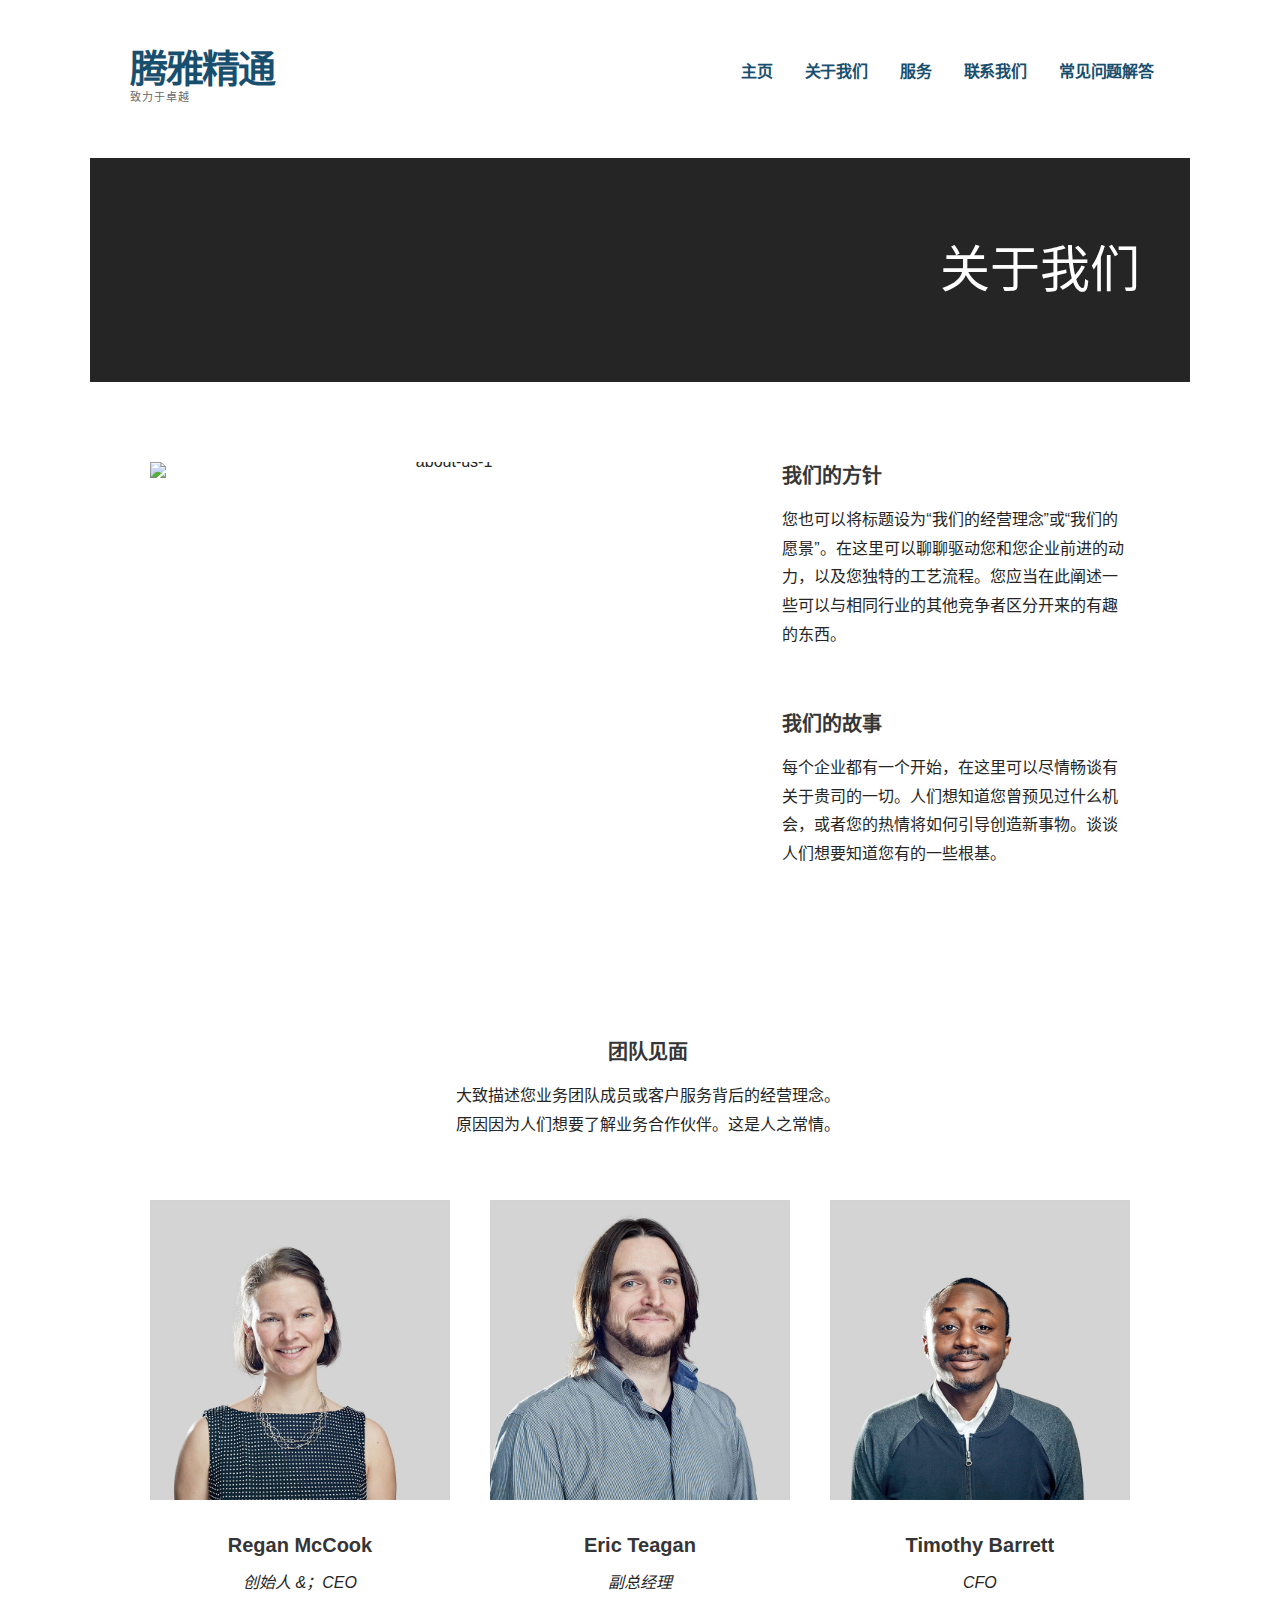
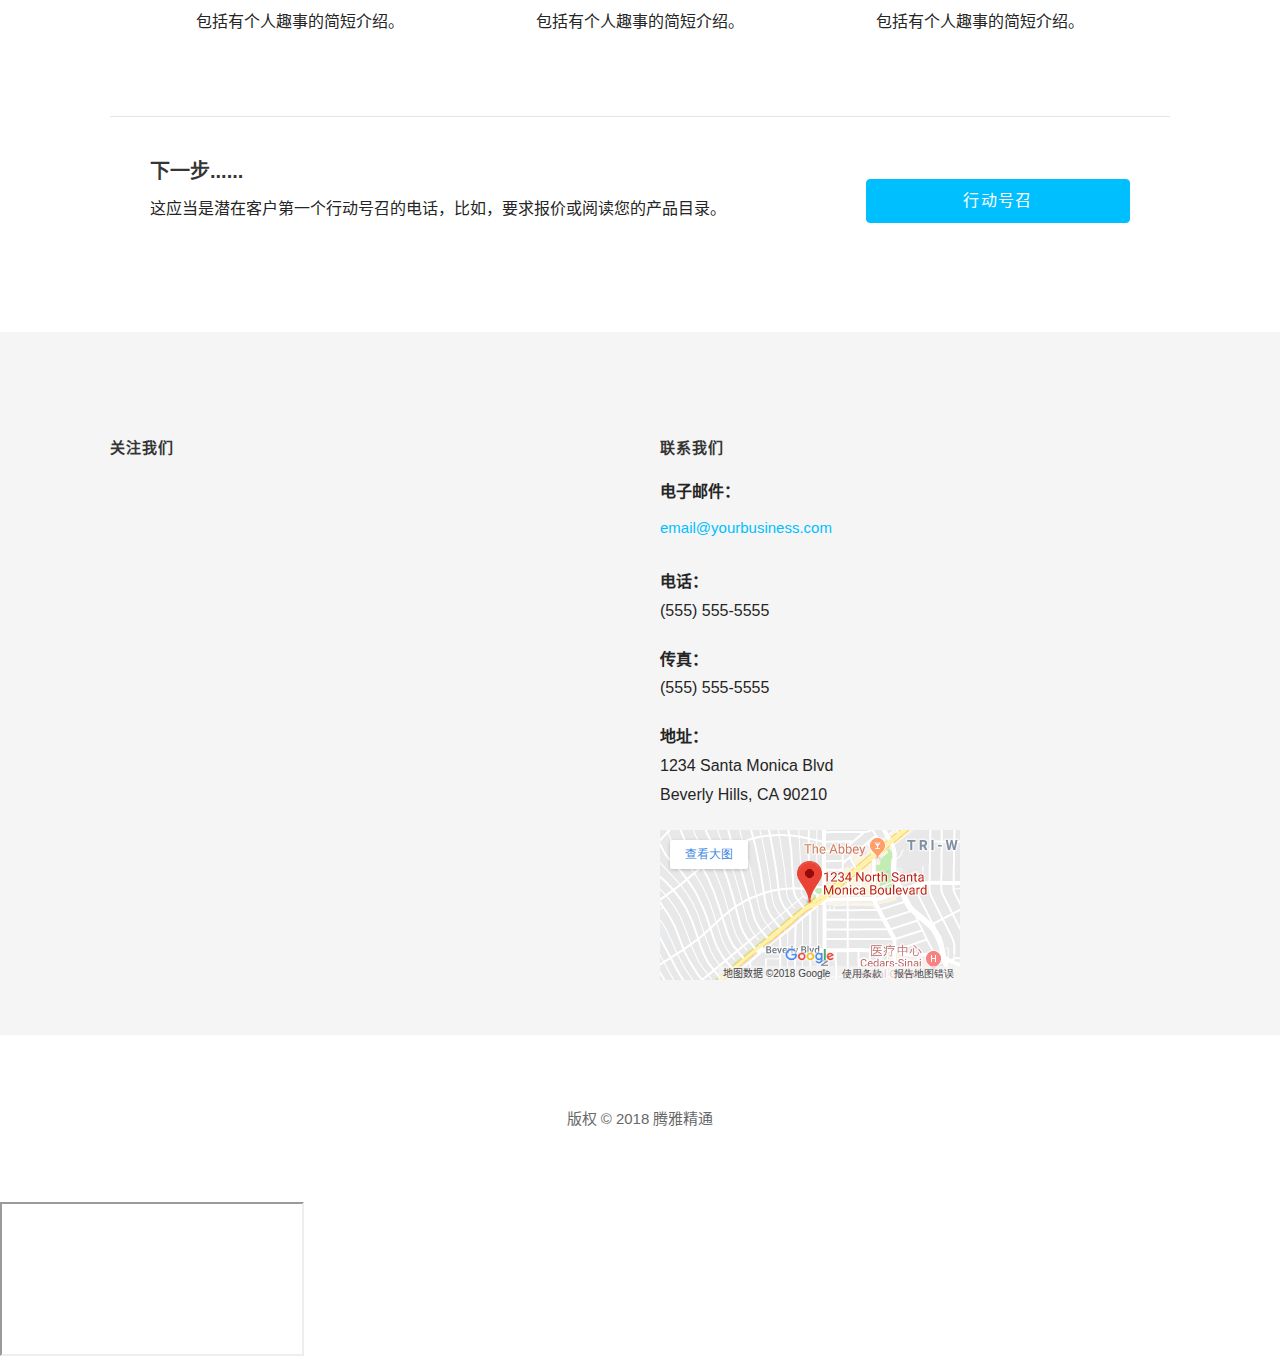
==== commit e032dd44: "rm js file" ====
--- a/aboutus.htm
+++ b/aboutus.htm
@@ -23,7 +23,7 @@
           href="https://wpnux.godaddy.com/feed/?regionsite=sg&amp;theme=ascension&amp;marketid=zh-SG&amp;isc=gennbacn01">
     <link rel="alternate" type="application/rss+xml" title="腾雅精通 » 评论Feed"
           href="https://wpnux.godaddy.com/comments/feed/?regionsite=sg&amp;theme=ascension&amp;marketid=zh-SG&amp;isc=gennbacn01">
-    <script async="" src="aboutus/analytics.js"></script>
+
     <script type="text/javascript">
         window._wpemojiSettings = {
             "baseUrl": "https:\/\/s.w.org\/images\/core\/emoji\/11\/72x72\/",
@@ -73,7 +73,7 @@
             })), g = c.source || {}, g.concatemoji ? f(g.concatemoji) : g.wpemoji && g.twemoji && (f(g.twemoji), f(g.wpemoji)))
         }(window, document, window._wpemojiSettings);
     </script>
-    <script src="aboutus/wp-emoji-release.min.js" type="text/javascript" defer=""></script>
+
     <style type="text/css">
         img.wp-smiley,
         img.emoji {
@@ -299,8 +299,8 @@
             font-family: "Open Sans", sans-serif;
         }
     </style>
-    <script type="text/javascript" src="aboutus/jquery.js"></script>
-    <script type="text/javascript" src="aboutus/jquery-migrate.min.js"></script>
+
+
     <link rel="https://api.w.org/"
           href="https://wpnux.godaddy.com/wp-json/?regionsite=sg&amp;theme=ascension&amp;marketid=zh-SG&amp;isc=gennbacn01">
     <link rel="EditURI" type="application/rsd+xml" title="RSD"
@@ -964,8 +964,8 @@
 <script type="text/javascript">
 
     if (typeof jQuery == 'undefined' || typeof jQuery.fn.on == 'undefined') {
-        document.write('<script src="https://wpnux.godaddy.com/wp-includes/js/jquery/jquery.js"><\/script>');
-        document.write('<script src="https://wpnux.godaddy.com/wp-includes/js/jquery/jquery-migrate.min.js"><\/script>');
+        document.write('');
+        document.write('');
     }
 
 </script>
@@ -984,10 +984,10 @@
         }
     });
 </script>
-<script type="text/javascript" src="aboutus/2-layout.js"></script>
-<script type="text/javascript" src="aboutus/navigation.min.js"></script>
-<script type="text/javascript" src="aboutus/skip-link-focus-fix.min.js"></script>
-<script type="text/javascript" src="aboutus/wp-embed.min.js"></script>
+
+
+
+
 <script type="text/javascript">
     (function ($) {
 
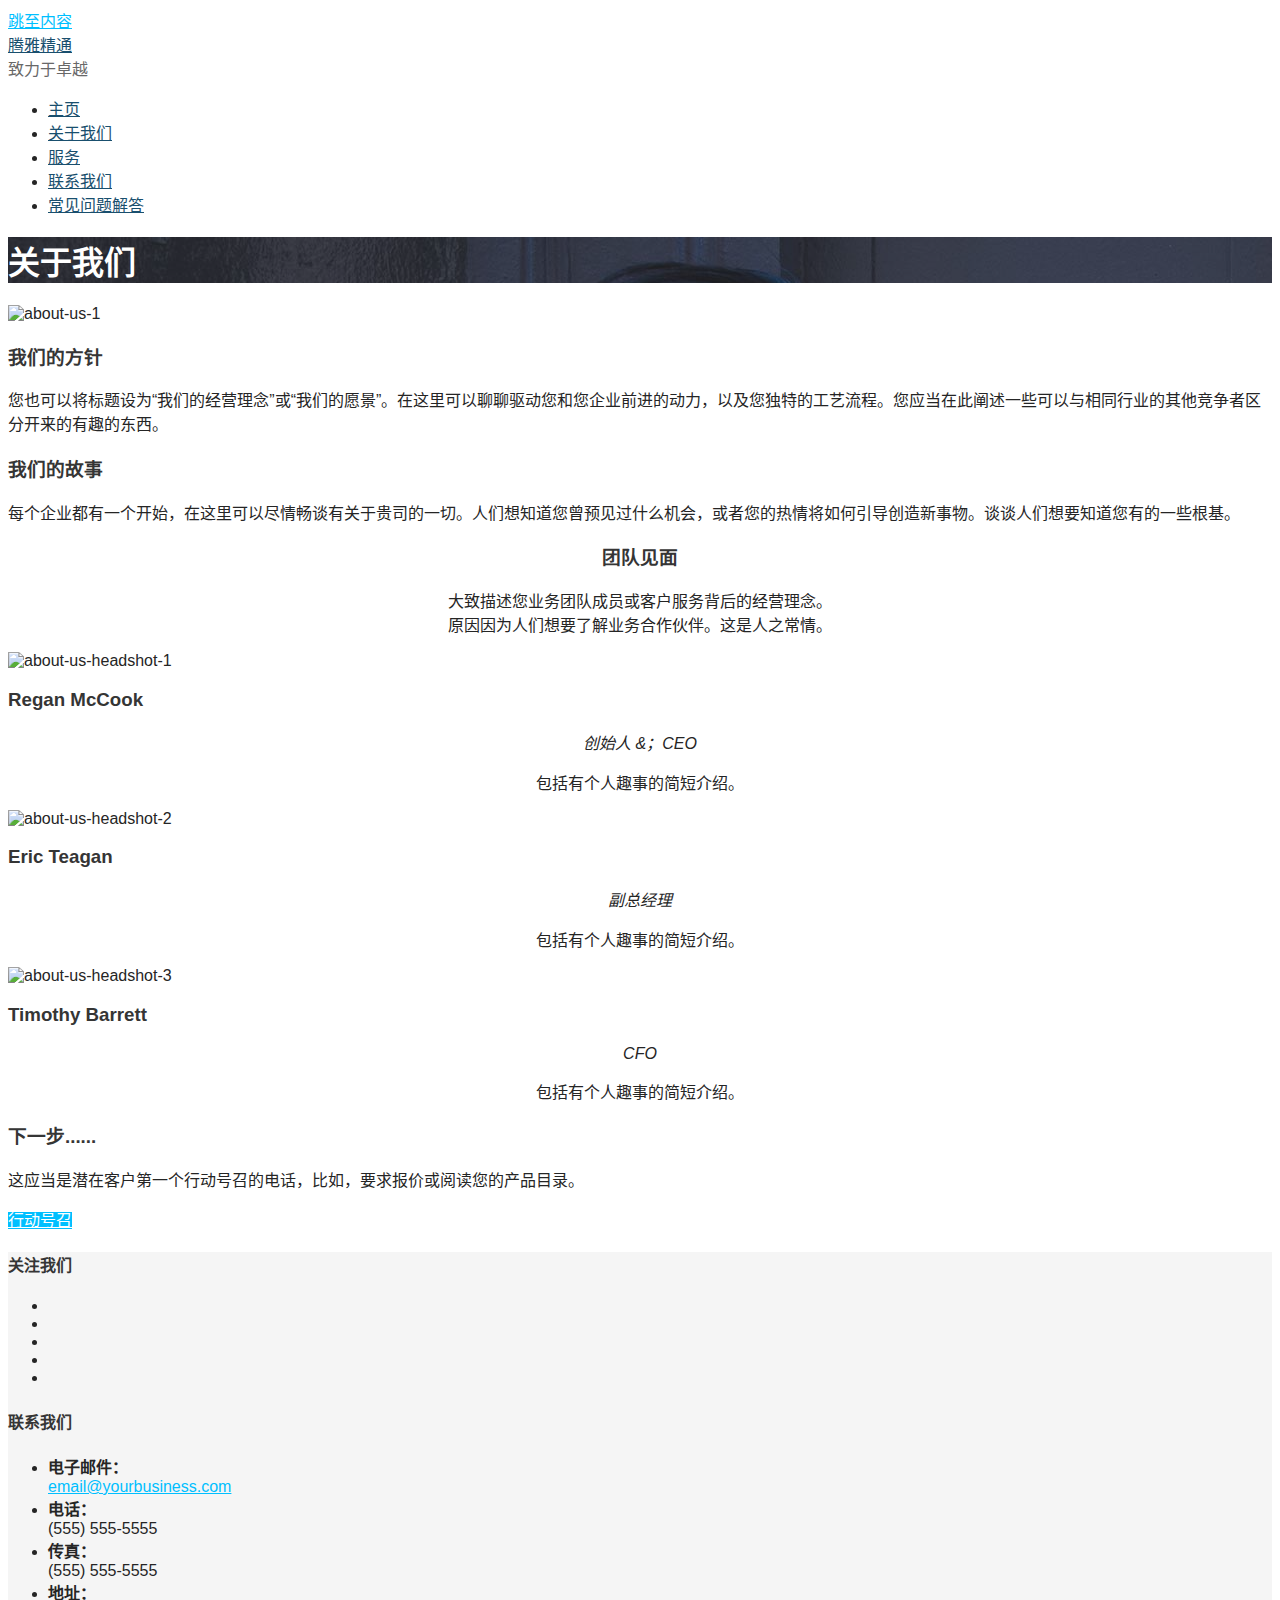
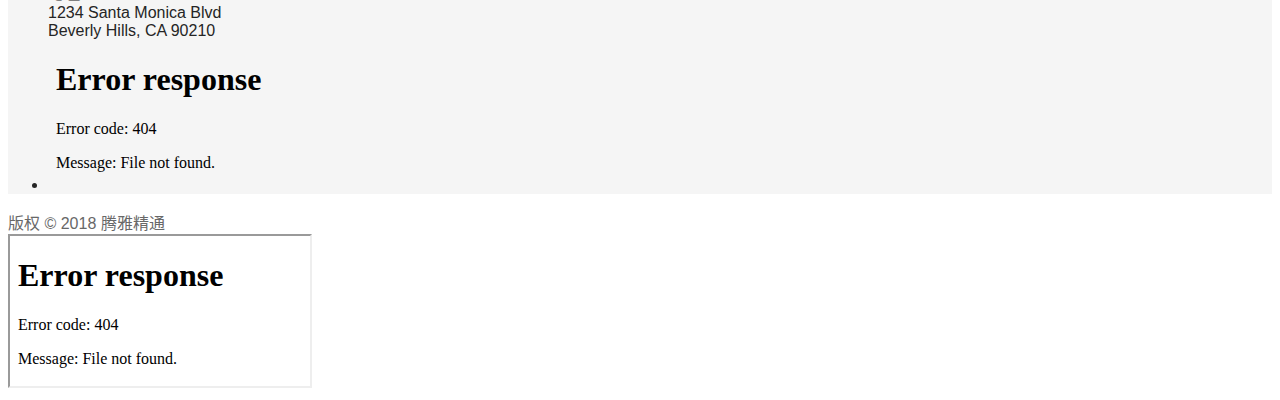
==== commit e4eeff7c: "hero" ====
--- a/aboutus.htm
+++ b/aboutus.htm
@@ -1,98 +1,17 @@
 <!DOCTYPE html>
-<!-- saved from url=(0123)https://wpnux.godaddy.com/%e5%85%b3%e4%ba%8e%e6%88%91%e4%bb%ac/?regionsite=sg&theme=ascension&marketid=zh-SG&isc=gennbacn01 -->
 <html lang="zh-CN">
 <head>
     <meta http-equiv="Content-Type" content="text/html; charset=UTF-8">
 
-
     <meta name="viewport" content="width=device-width, initial-scale=1">
 
-    <link rel="profile" href="http://gmpg.org/xfn/11">
-
-    <link rel="pingback"
-          href="https://wpnux.godaddy.com/xmlrpc.php?regionsite=sg&amp;theme=ascension&amp;marketid=zh-SG&amp;isc=gennbacn01">
-
     <title>关于我们 – 腾雅精通</title>
-    <link rel="dns-prefetch"
-          href="https://maxcdn.bootstrapcdn.com/?regionsite=sg&amp;theme=ascension&amp;marketid=zh-SG&amp;isc=gennbacn01">
-    <link rel="dns-prefetch"
-          href="https://fonts.googleapis.com/?regionsite=sg&amp;theme=ascension&amp;marketid=zh-SG&amp;isc=gennbacn01">
-    <link rel="dns-prefetch"
-          href="https://s.w.org/?regionsite=sg&amp;theme=ascension&amp;marketid=zh-SG&amp;isc=gennbacn01">
-    <link rel="alternate" type="application/rss+xml" title="腾雅精通 » Feed"
-          href="https://wpnux.godaddy.com/feed/?regionsite=sg&amp;theme=ascension&amp;marketid=zh-SG&amp;isc=gennbacn01">
-    <link rel="alternate" type="application/rss+xml" title="腾雅精通 » 评论Feed"
-          href="https://wpnux.godaddy.com/comments/feed/?regionsite=sg&amp;theme=ascension&amp;marketid=zh-SG&amp;isc=gennbacn01">
-
-    <script type="text/javascript">
-        window._wpemojiSettings = {
-            "baseUrl": "https:\/\/s.w.org\/images\/core\/emoji\/11\/72x72\/",
-            "ext": ".png",
-            "svgUrl": "https:\/\/s.w.org\/images\/core\/emoji\/11\/svg\/",
-            "svgExt": ".svg",
-            "source": {"concatemoji": "https:\/\/wpnux.godaddy.com\/wp-includes\/js\/wp-emoji-release.min.js?ver=4.9.8"}
-        };
-        !function (a, b, c) {
-            function d(a, b) {
-                var c = String.fromCharCode;
-                l.clearRect(0, 0, k.width, k.height), l.fillText(c.apply(this, a), 0, 0);
-                var d = k.toDataURL();
-                l.clearRect(0, 0, k.width, k.height), l.fillText(c.apply(this, b), 0, 0);
-                var e = k.toDataURL();
-                return d === e
-            }
-
-            function e(a) {
-                var b;
-                if (!l || !l.fillText) return !1;
-                switch (l.textBaseline = "top", l.font = "600 32px Arial", a) {
-                    case"flag":
-                        return !(b = d([55356, 56826, 55356, 56819], [55356, 56826, 8203, 55356, 56819])) && (b = d([55356, 57332, 56128, 56423, 56128, 56418, 56128, 56421, 56128, 56430, 56128, 56423, 56128, 56447], [55356, 57332, 8203, 56128, 56423, 8203, 56128, 56418, 8203, 56128, 56421, 8203, 56128, 56430, 8203, 56128, 56423, 8203, 56128, 56447]), !b);
-                    case"emoji":
-                        return b = d([55358, 56760, 9792, 65039], [55358, 56760, 8203, 9792, 65039]), !b
-                }
-                return !1
-            }
-
-            function f(a) {
-                var c = b.createElement("script");
-                c.src = a, c.defer = c.type = "text/javascript", b.getElementsByTagName("head")[0].appendChild(c)
-            }
-
-            var g, h, i, j, k = b.createElement("canvas"), l = k.getContext && k.getContext("2d");
-            for (j = Array("flag", "emoji"), c.supports = {
-                everything: !0,
-                everythingExceptFlag: !0
-            }, i = 0; i < j.length; i++) c.supports[j[i]] = e(j[i]), c.supports.everything = c.supports.everything && c.supports[j[i]], "flag" !== j[i] && (c.supports.everythingExceptFlag = c.supports.everythingExceptFlag && c.supports[j[i]]);
-            c.supports.everythingExceptFlag = c.supports.everythingExceptFlag && !c.supports.flag, c.DOMReady = !1, c.readyCallback = function () {
-                c.DOMReady = !0
-            }, c.supports.everything || (h = function () {
-                c.readyCallback()
-            }, b.addEventListener ? (b.addEventListener("DOMContentLoaded", h, !1), a.addEventListener("load", h, !1)) : (a.attachEvent("onload", h), b.attachEvent("onreadystatechange", function () {
-                "complete" === b.readyState && c.readyCallback()
-            })), g = c.source || {}, g.concatemoji ? f(g.concatemoji) : g.wpemoji && g.twemoji && (f(g.twemoji), f(g.wpemoji)))
-        }(window, document, window._wpemojiSettings);
-    </script>
-
-    <style type="text/css">
-        img.wp-smiley,
-        img.emoji {
-            display: inline !important;
-            border: none !important;
-            box-shadow: none !important;
-            height: 1em !important;
-            width: 1em !important;
-            margin: 0 .07em !important;
-            vertical-align: -0.1em !important;
-            background: none !important;
-            padding: 0 !important;
-        }
-    </style>
-    <link rel="stylesheet" id="fl-builder-layout-2-css" href="aboutus/2-layout.css" type="text/css" media="all">
-    <link rel="stylesheet" id="ascension-css" href="aboutus/style.css" type="text/css" media="all">
+
+    <link rel="stylesheet" id="fl-builder-layout-2-css" href="res/2-layout.css" type="text/css" media="all">
+    <link rel="stylesheet" id="ascension-css" href="res/style.css" type="text/css" media="all">
     <style id="ascension-inline-css" type="text/css">
         .hero {
-            background-image: url(https://wpnux.godaddy.com/wp-content/themes/ascension/assets/images/hero.jpg);
+            background-image: url(res/hero.jpg);
         }
 
         .site-title a, .site-title a:visited {
@@ -274,10 +193,10 @@
             color: #ffffff;
         }
     </style>
-    <link rel="stylesheet" id="wpcw-css" href="aboutus/style.min.css" type="text/css" media="all">
-    <link rel="stylesheet" id="font-awesome-css" href="aboutus/font-awesome.min.css" type="text/css"
+    <link rel="stylesheet" id="wpcw-css" href="res/style.min.css" type="text/css" media="all">
+    <link rel="stylesheet" id="font-awesome-css" href="res/font-awesome.min.css" type="text/css"
           media="all">
-    <link rel="stylesheet" id="ascension-fonts-css" href="aboutus/css(1)" type="text/css" media="all">
+    <link rel="stylesheet" id="ascension-fonts-css" href="res/css(1)" type="text/css" media="all">
     <style id="ascension-fonts-inline-css" type="text/css">
         .site-title {
             font-family: "Open Sans", sans-serif;
@@ -300,22 +219,6 @@
         }
     </style>
 
-
-    <link rel="https://api.w.org/"
-          href="https://wpnux.godaddy.com/wp-json/?regionsite=sg&amp;theme=ascension&amp;marketid=zh-SG&amp;isc=gennbacn01">
-    <link rel="EditURI" type="application/rsd+xml" title="RSD"
-          href="https://wpnux.godaddy.com/xmlrpc.php?rsd&amp;regionsite=sg&amp;theme=ascension&amp;marketid=zh-SG&amp;isc=gennbacn01">
-    <link rel="wlwmanifest" type="application/wlwmanifest+xml"
-          href="https://wpnux.godaddy.com/wp-includes/wlwmanifest.xml?regionsite=sg&amp;theme=ascension&amp;marketid=zh-SG&amp;isc=gennbacn01">
-    <meta name="generator" content="WordPress 4.9.8">
-    <link rel="canonical"
-          href="https://wpnux.godaddy.com/%e5%85%b3%e4%ba%8e%e6%88%91%e4%bb%ac/?regionsite=sg&amp;theme=ascension&amp;marketid=zh-SG&amp;isc=gennbacn01">
-    <link rel="shortlink"
-          href="https://wpnux.godaddy.com/?p=2&amp;regionsite=sg&amp;theme=ascension&amp;marketid=zh-SG&amp;isc=gennbacn01">
-    <link rel="alternate" type="application/json+oembed"
-          href="https://wpnux.godaddy.com/wp-json/oembed/1.0/embed?url=https%3A%2F%2Fwpnux.godaddy.com%2F%25e5%2585%25b3%25e4%25ba%258e%25e6%2588%2591%25e4%25bb%25ac%2F&amp;regionsite=sg&amp;theme=ascension&amp;marketid=zh-SG&amp;isc=gennbacn01">
-    <link rel="alternate" type="text/xml+oembed"
-          href="https://wpnux.godaddy.com/wp-json/oembed/1.0/embed?url=https%3A%2F%2Fwpnux.godaddy.com%2F%25e5%2585%25b3%25e4%25ba%258e%25e6%2588%2591%25e4%25bb%25ac%2F&amp;format=xml&amp;regionsite=sg&amp;theme=ascension&amp;marketid=zh-SG&amp;isc=gennbacn01">
     <style type="text/css">.recentcomments a {
         display: inline !important;
         padding: 0 !important;
@@ -605,7 +508,7 @@
                                                                  itemtype="https://schema.org/ImageObject">
                                                                 <div class="fl-photo-content fl-photo-img-jpg">
                                                                     <img class="fl-photo-img wp-image-190 size-full"
-                                                                         src="aboutus/about-us-1.jpg"
+                                                                         src="res/about-us-1.jpg"
                                                                          alt="about-us-1" itemprop="image" height="1590"
                                                                          width="1920" title="about-us-1"
                                                                          srcset="https://wpnux.godaddy.com/wp-content/uploads/2016/07/about-us-1.jpg 1920w, https://wpnux.godaddy.com/wp-content/uploads/2016/07/about-us-1-300x248.jpg 300w, https://wpnux.godaddy.com/wp-content/uploads/2016/07/about-us-1-768x636.jpg 768w, https://wpnux.godaddy.com/wp-content/uploads/2016/07/about-us-1-1024x848.jpg 1024w"
@@ -683,7 +586,7 @@
                                                                              itemtype="https://schema.org/ImageObject">
                                                                             <div class="fl-photo-content fl-photo-img-jpg">
                                                                                 <img class="fl-photo-img wp-image-196 size-full"
-                                                                                     src="aboutus/about-us-headshot-1-square.jpg"
+                                                                                     src="res/about-us-headshot-1-square.jpg"
                                                                                      alt="about-us-headshot-1"
                                                                                      itemprop="image" height="800"
                                                                                      width="800"
@@ -727,7 +630,7 @@
                                                                              itemtype="https://schema.org/ImageObject">
                                                                             <div class="fl-photo-content fl-photo-img-jpg">
                                                                                 <img class="fl-photo-img wp-image-195 size-full"
-                                                                                     src="aboutus/about-us-headshot-2-square.jpg"
+                                                                                     src="res/about-us-headshot-2-square.jpg"
                                                                                      alt="about-us-headshot-2"
                                                                                      itemprop="image" height="800"
                                                                                      width="800"
@@ -771,7 +674,7 @@
                                                                              itemtype="https://schema.org/ImageObject">
                                                                             <div class="fl-photo-content fl-photo-img-jpg">
                                                                                 <img class="fl-photo-img wp-image-197 size-full"
-                                                                                     src="aboutus/about-us-headshot-3-square.jpg"
+                                                                                     src="res/about-us-headshot-3-square.jpg"
                                                                                      alt="about-us-headshot-3"
                                                                                      itemprop="image" height="800"
                                                                                      width="800"
@@ -910,7 +813,7 @@
                                 </div>
                             </li>
                             <li class="has-map">
-                                <iframe src="aboutus/maps.html" frameborder="0"
+                                <iframe src="res/maps.html" frameborder="0"
                                         class="wpcw-widget-contact-map"></iframe>
                             </li>
                         </ul>
@@ -944,92 +847,11 @@
 
 </div><!-- #page -->
 
-<script>
-    (function (i, s, o, g, r, a, m) {
-        i['GoogleAnalyticsObject'] = r;
-        i[r] = i[r] || function () {
-            (i[r].q = i[r].q || []).push(arguments)
-        }, i[r].l = 1 * new Date();
-        a = s.createElement(o),
-            m = s.getElementsByTagName(o)[0];
-        a.async = 1;
-        a.src = g;
-        m.parentNode.insertBefore(a, m)
-    })(window, document, 'script', '//www.google-analytics.com/analytics.js', 'ga');
-
-    ga('create', 'UA-75507026-1', 'auto');
-    ga('send', 'pageview');
-
-</script>
-<script type="text/javascript">
-
-    if (typeof jQuery == 'undefined' || typeof jQuery.fn.on == 'undefined') {
-        document.write('');
-        document.write('');
-    }
-
-</script>
 <style>[class*="fa fa-"] {
     font-family: FontAwesome !important;
 }</style>
-<script type="text/javascript">
-    window.onload = (function () {
-        var maps = document.getElementsByClassName('wpcw-widget-contact-map');
-        for (var i = 0; i < maps.length; i++) {
-            var src = maps[i].getAttribute('data-src');
-            if (src) {
-                maps[i].setAttribute('src', src);
-                maps[i].removeAttribute('data-src');
-            }
-        }
-    });
-</script>
-
-
-
-
-<script type="text/javascript">
-    (function ($) {
-
-        $(document).on('click', '.wpcw-widget-social ul li a', function (e) {
-
-            e.preventDefault();
-
-        });
-
-
-        $('form[role=search]').append('<input type="hidden" name="regionsite" value="sg" />');
-
-
-        $('form[role=search]').append('<input type="hidden" name="theme" value="ascension" />');
-
-
-        $('form[role=search]').append('<input type="hidden" name="marketid" value="zh-SG" />');
-
-
-        $('form[role=search]').append('<input type="hidden" name="isc" value="gennbacn01" />');
-
-
-        $(document).on('click', '.wc-forward, .cart-contents, .mini_cart_item a', function (e) {
-
-            var href = $(this).prop('href');
-
-            if (-1 === href.indexOf('lang=')) {
-
-                e.preventDefault();
-
-                location.href = href + (-1 === href.indexOf('?') ? '?' : '&') + 'lang=zh_CN';
-
-            }
-
-        });
-
-
-    })(jQuery);
-</script>
-
 
 </body>
 <div id="cVim-status-bar" style="top: 0px;"></div>
-<iframe src="aboutus/cmdline_frame.html" id="cVim-command-frame"></iframe>
+<iframe src="res/cmdline_frame.html" id="cVim-command-frame"></iframe>
 </html>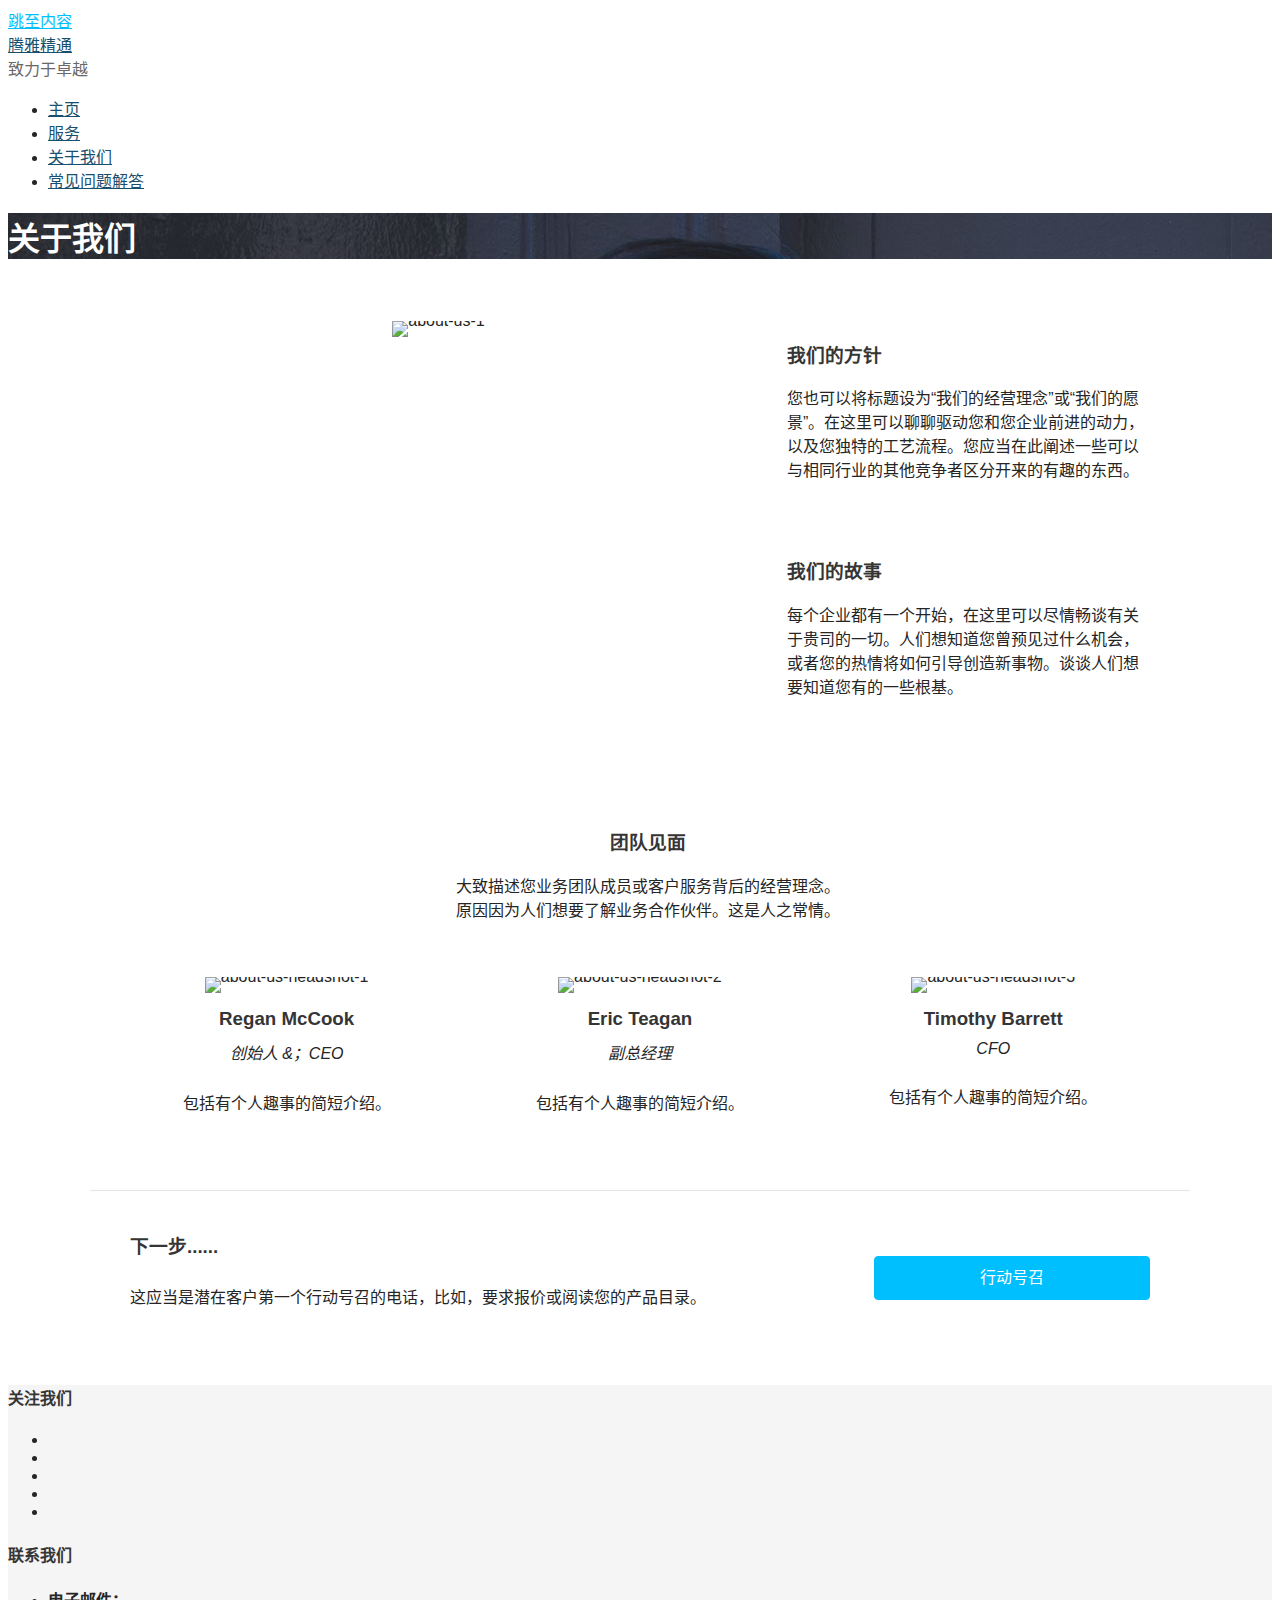
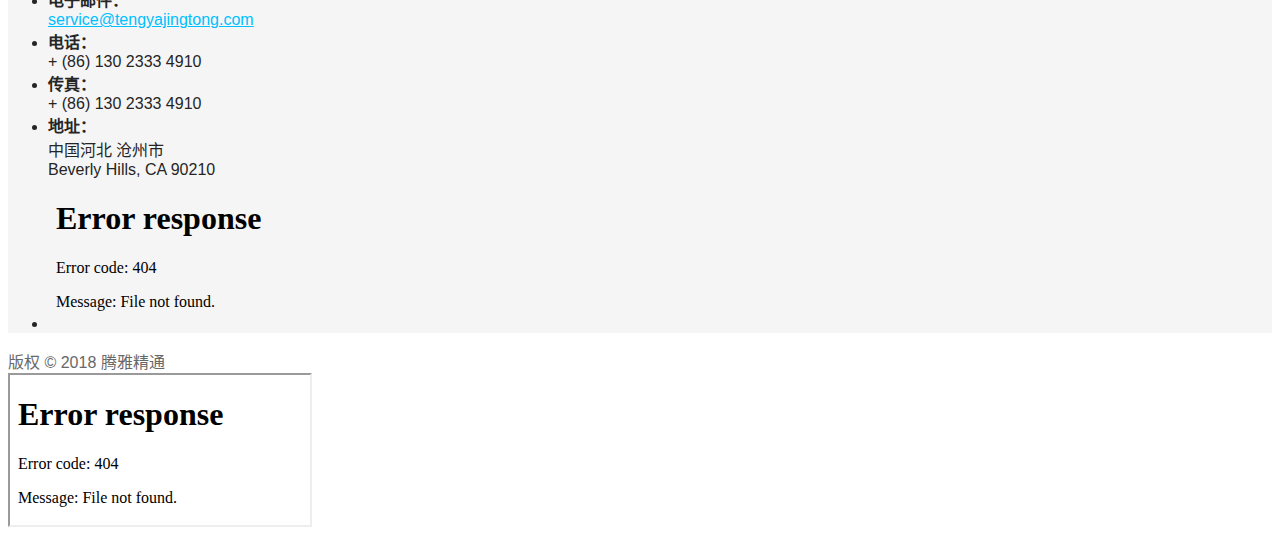
==== commit c47a786c: "去掉联系我们。" ====
--- a/aboutus.htm
+++ b/aboutus.htm
@@ -229,165 +229,7 @@
             color: 194 f6e;
         }
     </style>
-    <style>#cVim-command-bar, #cVim-command-bar-mode, #cVim-command-bar-input, #cVim-command-bar-search-results,
-    .cVim-completion-item, .cVim-completion-item .cVim-full, .cVim-completion-item .cVim-left,
-    .cVim-completion-item .cVim-right {
-        font-family: Helvetica, Helvetica Neue, Neue, sans-serif, monospace, Arial;
-        font-size: 10pt !important;
-        -webkit-font-smoothing: antialiased !important;
-    }
-
-    #cVim-command-bar {
-        position: fixed;
-        z-index: 2147483646;
-        background-color: #1b1d1e;
-        color: #bbb;
-        display: none;
-        box-sizing: content-box;
-        box-shadow: 0 3px 3px rgba(0, 0, 0, 0.4);
-        left: 0;
-        width: 100%;
-        height: 20px;
-    }
-
-    #cVim-command-bar-mode {
-        display: inline-block;
-        vertical-align: middle;
-        box-sizing: border-box;
-        padding-left: 2px;
-        height: 100%;
-        width: 10px;
-        padding-top: 2px;
-        color: #888;
-    }
-
-    #cVim-command-bar-input {
-        background-color: #1b1d1e;
-        color: #bbb;
-        height: 100%;
-        right: 0;
-        top: 0;
-        width: calc(100% - 10px);
-        position: absolute;
-    }
-
-    #cVim-command-bar-search-results {
-        position: fixed;
-        width: 100%;
-        overflow: hidden;
-        z-index: 2147483647;
-        left: 0;
-        box-shadow: 0 3px 3px rgba(0, 0, 0, 0.4);
-        background-color: #1c1c1c;
-    }
-
-    .cVim-completion-item, .cVim-completion-item .cVim-full, .cVim-completion-item .cVim-left, .cVim-completion-item .cVim-right {
-        text-overflow: ellipsis;
-        padding: 1px;
-        display: inline-block;
-        box-sizing: border-box;
-        vertical-align: middle;
-        overflow: hidden;
-        white-space: nowrap;
-    }
-
-    .cVim-completion-item:nth-child(even) {
-        background-color: #1f1f1f;
-    }
-
-    .cVim-completion-item {
-        width: 100%;
-        left: 0;
-        color: #bcbcbc;
-    }
-
-    .cVim-completion-item[active] {
-        width: 100%;
-        left: 0;
-        color: #1b1d1e;
-        background-color: #f1f1f1;
-    }
-
-    .cVim-completion-item[active] span {
-        color: #1b1d1e;
-    }
-
-    .cVim-completion-item .cVim-left {
-        color: #fff;
-        width: 37%;
-    }
-
-    .cVim-completion-item .cVim-right {
-        font-style: italic;
-        color: #888;
-        width: 57%;
-    }
-
-    #cVim-link-container, .cVim-link-hint,
-    #cVim-hud, #cVim-status-bar {
-        font-family: Helvetica, Helvetica Neue, Neue, sans-serif, monospace, Arial;
-        font-size: 10pt !important;
-        -webkit-font-smoothing: antialiased !important;
-    }
-
-    #cVim-link-container {
-        position: absolute;
-        pointer-events: none;
-        width: 100%;
-        left: 0;
-        height: 100%;
-        top: 0;
-        z-index: 2147483647;
-    }
-
-    .cVim-link-hint {
-        position: absolute;
-        color: #302505 !important;
-        background-color: #ffd76e !important;
-        border-radius: 2px !important;
-        padding: 2px !important;
-        font-size: 8pt !important;
-        font-weight: 500 !important;
-        text-transform: uppercase !important;
-        border: 1px solid #ad810c;
-        display: inline-block !important;
-        vertical-align: middle !important;
-        text-align: center !important;
-        box-shadow: 2px 2px 1px rgba(0, 0, 0, 0.25) !important;
-    }
-
-    .cVim-link-hint_match {
-        color: #777;
-        text-transform: uppercase !important;
-    }
-
-    #cVim-hud {
-        background-color: rgba(28, 28, 28, 0.9);
-        position: fixed !important;
-        transition: right 0.2s ease-out;
-        z-index: 24724289;
-    }
-
-    #cVim-hud span {
-        padding: 2px;
-        padding-left: 4px;
-        padding-right: 4px;
-        color: #8f8f8f;
-        font-size: 10pt;
-    }
-
-    #cVim-frames-outline {
-        position: fixed;
-        width: 100%;
-        height: 100%;
-        left: 0;
-        top: 0;
-        right: 0;
-        z-index: 9999999999;
-        box-sizing: border-box;
-        border: 3px solid yellow;
-    }
-    </style>
+
 </head>
 
 <body class="page-template-default page page-id-2 fl-builder custom-header-image layout-one-column-wide">
@@ -431,17 +273,18 @@
                                 class="menu-item menu-item-type-post_type menu-item-object-page menu-item-home menu-item-170">
                                 <a href="index.htm">主页</a>
                             </li>
+
+                            <li id="menu-item-169"
+                                class="menu-item menu-item-type-post_type menu-item-object-page menu-item-169"><a
+                                    href="service.htm">服务</a>
+                            </li>
+                            <!--<li id="menu-item-171"-->
+                                <!--class="menu-item menu-item-type-post_type menu-item-object-page menu-item-171"><a-->
+                                    <!--href="contactus.htm">联系我们</a>-->
+                            <!--</li>-->
                             <li id="menu-item-172"
                                 class="menu-item menu-item-type-post_type menu-item-object-page current-menu-item page_item page-item-2 current_page_item menu-item-172">
                                 <a href="aboutus.htm">关于我们</a>
-                            </li>
-                            <li id="menu-item-169"
-                                class="menu-item menu-item-type-post_type menu-item-object-page menu-item-169"><a
-                                    href="service.htm">服务</a>
-                            </li>
-                            <li id="menu-item-171"
-                                class="menu-item menu-item-type-post_type menu-item-object-page menu-item-171"><a
-                                    href="contactus.htm">联系我们</a>
                             </li>
                             <li id="menu-item-237"
                                 class="menu-item menu-item-type-post_type menu-item-object-page menu-item-237"><a
@@ -798,17 +641,17 @@
                         <ul>
                             <li class="has-label"><strong>电子邮件：</strong><br>
                                 <div>
-                                    <a href="mailto:email@yourbusiness.com?regionsite=sg&amp;theme=ascension&amp;marketid=zh-SG&amp;isc=gennbacn01">email@yourbusiness.com</a>
+                                    <a href="mailto:service@tengyajingtong.com?regionsite=sg&amp;theme=ascension&amp;marketid=zh-SG&amp;isc=gennbacn01">service@tengyajingtong.com</a>
                                 </div>
                             </li>
                             <li class="has-label"><strong>电话：</strong><br>
-                                <div>(555) 555-5555</div>
+                                <div>+ (86) 130 2333 4910</div>
                             </li>
                             <li class="has-label"><strong>传真：</strong><br>
-                                <div>(555) 555-5555</div>
+                                <div>+ (86) 130 2333 4910</div>
                             </li>
                             <li class="has-label"><strong>地址：</strong><br>
-                                <div>1234 Santa Monica Blvd<br>
+                                <div>中国河北 沧州市<br>
                                     Beverly Hills, CA 90210
                                 </div>
                             </li>
--- a/res/2-layout.css
+++ b/res/2-layout.css
@@ -0,0 +1,1443 @@
+.fl-builder-content *, .fl-builder-content *:before, .fl-builder-content *:after {
+    -webkit-box-sizing: border-box;
+    -moz-box-sizing: border-box;
+    box-sizing: border-box;
+}
+
+.fl-row:before, .fl-row:after, .fl-row-content:before, .fl-row-content:after, .fl-col-group:before, .fl-col-group:after, .fl-col:before, .fl-col:after, .fl-module:before, .fl-module:after, .fl-module-content:before, .fl-module-content:after {
+    display: table;
+    content: " ";
+}
+
+.fl-row:after, .fl-row-content:after, .fl-col-group:after, .fl-col:after, .fl-module:after, .fl-module-content:after {
+    clear: both;
+}
+
+.fl-row, .fl-row-content, .fl-col-group, .fl-col, .fl-module, .fl-module-content {
+    zoom: 1;
+}
+
+.fl-clear {
+    clear: both;
+}
+
+.fl-clearfix:before, .fl-clearfix:after {
+    display: table;
+    content: " ";
+}
+
+.fl-clearfix:after {
+    clear: both;
+}
+
+.fl-clearfix {
+    zoom: 1;
+}
+
+.fl-visible-medium, .fl-visible-medium-mobile, .fl-visible-mobile, .fl-col-group .fl-visible-medium.fl-col, .fl-col-group .fl-visible-medium-mobile.fl-col, .fl-col-group .fl-visible-mobile.fl-col {
+    display: none;
+}
+
+.fl-row, .fl-row-content {
+    margin-left: auto;
+    margin-right: auto;
+}
+
+.fl-row-content-wrap {
+    position: relative;
+}
+
+.fl-builder-mobile .fl-row-bg-photo .fl-row-content-wrap {
+    background-attachment: scroll;
+}
+
+.fl-row-bg-video, .fl-row-bg-video .fl-row-content {
+    position: relative;
+}
+
+.fl-row-bg-video .fl-bg-video {
+    bottom: 0;
+    left: 0;
+    overflow: hidden;
+    position: absolute;
+    right: 0;
+    top: 0;
+}
+
+.fl-row-bg-video .fl-bg-video video {
+    bottom: 0;
+    left: 0px;
+    position: absolute;
+    right: 0;
+    top: 0px;
+}
+
+.fl-row-bg-video .fl-bg-video iframe {
+    pointer-events: none;
+    width: 100vw;
+    height: 56.25vw;
+    max-width: none;
+    min-height: 100vh;
+    min-width: 177.77vh;
+    position: absolute;
+    top: 50%;
+    left: 50%;
+    transform: translate(-50%, -50%);
+}
+
+.fl-bg-video-fallback {
+    background-position: 50% 50%;
+    background-repeat: no-repeat;
+    background-size: cover;
+    bottom: 0px;
+    left: 0px;
+    position: absolute;
+    right: 0px;
+    top: 0px;
+}
+
+.fl-row-bg-slideshow, .fl-row-bg-slideshow .fl-row-content {
+    position: relative;
+}
+
+.fl-row .fl-bg-slideshow {
+    bottom: 0;
+    left: 0;
+    overflow: hidden;
+    position: absolute;
+    right: 0;
+    top: 0;
+    z-index: 0;
+}
+
+.fl-builder-edit .fl-row .fl-bg-slideshow * {
+    bottom: 0;
+    height: auto !important;
+    left: 0;
+    position: absolute !important;
+    right: 0;
+    top: 0;
+}
+
+.fl-row-bg-overlay .fl-row-content-wrap:after {
+    content: '';
+    display: block;
+    position: absolute;
+    top: 0;
+    right: 0;
+    bottom: 0;
+    left: 0;
+    z-index: 0;
+}
+
+.fl-row-bg-overlay .fl-row-content {
+    position: relative;
+    z-index: 1;
+}
+
+.fl-row-full-height .fl-row-content-wrap {
+    display: -webkit-box;
+    display: -webkit-flex;
+    display: -ms-flexbox;
+    display: flex;
+    min-height: 100vh;
+}
+
+.fl-builder-edit .fl-row-full-height .fl-row-content-wrap {
+    min-height: calc(100vh - 48px);
+}
+
+.fl-row-full-height .fl-row-content {
+    -webkit-box-flex: 1 1 auto;
+    -moz-box-flex: 1 1 auto;
+    -webkit-flex: 1 1 auto;
+    -ms-flex: 1 1 auto;
+    flex: 1 1 auto;
+}
+
+.fl-row-full-height .fl-row-full-width.fl-row-content {
+    max-width: 100%;
+    width: 100%;
+}
+
+.fl-builder-ie-11 .fl-row.fl-row-full-height:not(.fl-visible-medium):not(.fl-visible-medium-mobile):not(.fl-visible-mobile) {
+    display: flex;
+    flex-direction: column;
+    height: 100%;
+}
+
+.fl-builder-ie-11 .fl-row-full-height .fl-row-content-wrap {
+    height: auto;
+}
+
+.fl-builder-ie-11 .fl-row-full-height .fl-row-content {
+    flex: 0 0 auto;
+    flex-basis: 100%;
+    margin: 0;
+}
+
+.fl-builder-ie-11 .fl-row-full-height.fl-row-align-top .fl-row-content, .fl-builder-ie-11 .fl-row-full-height.fl-row-align-bottom .fl-row-content {
+    margin: 0 auto;
+}
+
+.fl-builder-ie-11 .fl-row-full-height.fl-row-align-center .fl-col-group:not(.fl-col-group-equal-height) {
+    display: flex;
+    align-items: center;
+    justify-content: center;
+    -webkit-align-items: center;
+    -webkit-box-align: center;
+    -webkit-box-pack: center;
+    -webkit-justify-content: center;
+    -ms-flex-align: center;
+    -ms-flex-pack: center;
+}
+
+.fl-row-full-height.fl-row-align-center .fl-row-content-wrap {
+    align-items: center;
+    justify-content: center;
+    -webkit-align-items: center;
+    -webkit-box-align: center;
+    -webkit-box-pack: center;
+    -webkit-justify-content: center;
+    -ms-flex-align: center;
+    -ms-flex-pack: center;
+}
+
+.fl-row-full-height.fl-row-align-bottom .fl-row-content-wrap {
+    align-items: flex-end;
+    justify-content: flex-end;
+    -webkit-align-items: flex-end;
+    -webkit-justify-content: flex-end;
+    -webkit-box-align: end;
+    -webkit-box-pack: end;
+    -ms-flex-align: end;
+    -ms-flex-pack: end;
+}
+
+.fl-builder-ie-11 .fl-row-full-height.fl-row-align-bottom .fl-row-content-wrap {
+    justify-content: flex-start;
+    -webkit-justify-content: flex-start;
+}
+
+@media all and (device-width: 768px) and (device-height: 1024px) and (orientation: portrait) {
+    .fl-row-full-height .fl-row-content-wrap {
+        min-height: 1024px;
+    }
+}
+
+@media all and (device-width: 1024px) and (device-height: 768px) and (orientation: landscape) {
+    .fl-row-full-height .fl-row-content-wrap {
+        min-height: 768px;
+    }
+}
+
+@media screen and (device-aspect-ratio: 40/71) {
+    .fl-row-full-height .fl-row-content-wrap {
+        min-height: 500px;
+    }
+}
+
+.fl-col-group-equal-height, .fl-col-group-equal-height .fl-col, .fl-col-group-equal-height .fl-col-content {
+    display: -webkit-box;
+    display: -webkit-flex;
+    display: -ms-flexbox;
+    display: flex;
+}
+
+.fl-col-group-equal-height {
+    -webkit-flex-wrap: wrap;
+    -ms-flex-wrap: wrap;
+    flex-wrap: wrap;
+}
+
+.fl-col-group-equal-height.fl-col-group-has-child-loading {
+    -webkit-flex-wrap: nowrap;
+    -ms-flex-wrap: nowrap;
+    flex-wrap: nowrap;
+}
+
+.fl-col-group-equal-height .fl-col, .fl-col-group-equal-height .fl-col-content {
+    -webkit-box-flex: 1 1 auto;
+    -moz-box-flex: 1 1 auto;
+    -webkit-flex: 1 1 auto;
+    -ms-flex: 1 1 auto;
+    flex: 1 1 auto;
+}
+
+.fl-col-group-equal-height .fl-col-content {
+    -webkit-box-orient: vertical;
+    -webkit-box-direction: normal;
+    -webkit-flex-direction: column;
+    -ms-flex-direction: column;
+    flex-direction: column;
+    flex-shrink: 1;
+    min-width: 1px;
+    max-width: 100%;
+    width: 100%;
+}
+
+.fl-col-group-equal-height:before, .fl-col-group-equal-height .fl-col:before, .fl-col-group-equal-height .fl-col-content:before, .fl-col-group-equal-height:after, .fl-col-group-equal-height .fl-col:after, .fl-col-group-equal-height .fl-col-content:after {
+    content: none;
+}
+
+.fl-col-group-equal-height.fl-col-group-align-center .fl-col-content {
+    align-items: center;
+    justify-content: center;
+    -webkit-align-items: center;
+    -webkit-box-align: center;
+    -webkit-box-pack: center;
+    -webkit-justify-content: center;
+    -ms-flex-align: center;
+    -ms-flex-pack: center;
+}
+
+.fl-col-group-equal-height.fl-col-group-align-bottom .fl-col-content {
+    justify-content: flex-end;
+    -webkit-justify-content: flex-end;
+    -webkit-box-align: end;
+    -webkit-box-pack: end;
+    -ms-flex-pack: end;
+}
+
+.fl-col-group-equal-height.fl-col-group-align-center .fl-module, .fl-col-group-equal-height.fl-col-group-align-center .fl-col-group {
+    width: 100%;
+}
+
+.fl-builder-ie-11 .fl-col-group-equal-height, .fl-builder-ie-11 .fl-col-group-equal-height .fl-col, .fl-builder-ie-11 .fl-col-group-equal-height .fl-col-content, .fl-builder-ie-11 .fl-col-group-equal-height .fl-module, .fl-col-group-equal-height.fl-col-group-align-center .fl-col-group {
+    min-height: 1px;
+}
+
+.fl-col {
+    float: left;
+    min-height: 1px;
+}
+
+.fl-col-bg-overlay .fl-col-content {
+    position: relative;
+}
+
+.fl-col-bg-overlay .fl-col-content:after {
+    content: '';
+    display: block;
+    position: absolute;
+    top: 0;
+    right: 0;
+    bottom: 0;
+    left: 0;
+    z-index: 0;
+}
+
+.fl-col-bg-overlay .fl-module {
+    position: relative;
+    z-index: 2;
+}
+
+.fl-module img {
+    max-width: 100%;
+}
+
+.fl-builder-module-template {
+    margin: 0 auto;
+    max-width: 1100px;
+    padding: 20px;
+}
+
+.fl-builder-content a.fl-button, .fl-builder-content a.fl-button:visited {
+    border-radius: 4px;
+    -moz-border-radius: 4px;
+    -webkit-border-radius: 4px;
+    display: inline-block;
+    font-size: 16px;
+    font-weight: normal;
+    line-height: 18px;
+    padding: 12px 24px;
+    text-decoration: none;
+    text-shadow: none;
+}
+
+.fl-builder-content .fl-button:hover {
+    text-decoration: none;
+}
+
+.fl-builder-content .fl-button:active {
+    position: relative;
+    top: 1px;
+}
+
+.fl-builder-content .fl-button-width-full .fl-button {
+    display: block;
+    text-align: center;
+}
+
+.fl-builder-content .fl-button-width-custom .fl-button {
+    display: inline-block;
+    text-align: center;
+    max-width: 100%;
+}
+
+.fl-builder-content .fl-button-left {
+    text-align: left;
+}
+
+.fl-builder-content .fl-button-center {
+    text-align: center;
+}
+
+.fl-builder-content .fl-button-right {
+    text-align: right;
+}
+
+.fl-builder-content .fl-button i {
+    font-size: 1.3em;
+    height: auto;
+    margin-right: 8px;
+    vertical-align: middle;
+    width: auto;
+}
+
+.fl-builder-content .fl-button i.fl-button-icon-after {
+    margin-left: 8px;
+    margin-right: 0;
+}
+
+.fl-builder-content .fl-button-has-icon .fl-button-text {
+    vertical-align: middle;
+}
+
+.fl-icon-wrap {
+    display: inline-block;
+}
+
+.fl-icon {
+    display: table-cell;
+    vertical-align: middle;
+}
+
+.fl-icon a {
+    text-decoration: none;
+}
+
+.fl-icon i {
+    float: left;
+}
+
+.fl-icon i:before {
+    border: none !important;
+}
+
+.fl-icon-text {
+    display: table-cell;
+    text-align: left;
+    padding-left: 15px;
+    vertical-align: middle;
+}
+
+.fl-icon-text *:last-child {
+    margin: 0 !important;
+    padding: 0 !important;
+}
+
+.fl-icon-text a {
+    text-decoration: none;
+}
+
+.fl-photo {
+    line-height: 0;
+    position: relative;
+}
+
+.fl-photo-align-left {
+    text-align: left;
+}
+
+.fl-photo-align-center {
+    text-align: center;
+}
+
+.fl-photo-align-right {
+    text-align: right;
+}
+
+.fl-photo-content {
+    display: inline-block;
+    line-height: 0;
+    position: relative;
+    max-width: 100%;
+}
+
+.fl-photo-img-svg {
+    width: 100%;
+}
+
+.fl-photo-content img {
+    display: inline;
+    height: auto;
+    max-width: 100%;
+}
+
+.fl-photo-crop-circle img {
+    -webkit-border-radius: 100%;
+    -moz-border-radius: 100%;
+    border-radius: 100%;
+}
+
+.fl-photo-caption {
+    font-size: 13px;
+    line-height: 18px;
+    overflow: hidden;
+    text-overflow: ellipsis;
+    white-space: nowrap;
+}
+
+.fl-photo-caption-below {
+    padding-bottom: 20px;
+    padding-top: 10px;
+}
+
+.fl-photo-caption-hover {
+    background: rgba(0, 0, 0, 0.7);
+    bottom: 0;
+    color: #fff;
+    left: 0;
+    opacity: 0;
+    filter: alpha(opacity=0);
+    padding: 10px 15px;
+    position: absolute;
+    right: 0;
+    -webkit-transition: opacity 0.3s ease-in;
+    -moz-transition: opacity 0.3s ease-in;
+    transition: opacity 0.3s ease-in;
+}
+
+.fl-photo-content:hover .fl-photo-caption-hover {
+    opacity: 100;
+    filter: alpha(opacity=100);
+}
+
+.fl-builder-pagination, .fl-builder-pagination-load-more {
+    padding: 40px 0;
+}
+
+.fl-builder-pagination ul.page-numbers {
+    list-style: none;
+    margin: 0;
+    padding: 0;
+    text-align: center;
+}
+
+.fl-builder-pagination li {
+    display: inline-block;
+    list-style: none;
+    margin: 0;
+    padding: 0;
+}
+
+.fl-builder-pagination li a.page-numbers, .fl-builder-pagination li span.page-numbers {
+    border: 1px solid #e6e6e6;
+    display: inline-block;
+    padding: 5px 10px;
+    margin: 0 0 5px;
+}
+
+.fl-builder-pagination li a.page-numbers:hover, .fl-builder-pagination li span.current {
+    background: #f5f5f5;
+    text-decoration: none;
+}
+
+.fl-slideshow, .fl-slideshow * {
+    -webkit-box-sizing: content-box;
+    -moz-box-sizing: content-box;
+    box-sizing: content-box;
+}
+
+.fl-slideshow .fl-slideshow-image img {
+    max-width: none !important;
+}
+
+.fl-slideshow-social {
+    line-height: 0 !important;
+}
+
+.fl-slideshow-social * {
+    margin: 0 !important;
+}
+
+.fl-builder-content .bx-wrapper .bx-viewport {
+    background: transparent;
+    border: none;
+    box-shadow: none;
+    -moz-box-shadow: none;
+    -webkit-box-shadow: none;
+    left: 0;
+}
+
+.mfp-wrap button.mfp-arrow, .mfp-wrap button.mfp-arrow:active, .mfp-wrap button.mfp-arrow:hover, .mfp-wrap button.mfp-arrow:focus {
+    background: transparent !important;
+    border: none !important;
+    outline: none;
+    position: absolute;
+    top: 50%;
+    box-shadow: none !important;
+    -moz-box-shadow: none !important;
+    -webkit-box-shadow: none !important;
+}
+
+.mfp-wrap .mfp-close, .mfp-wrap .mfp-close:active, .mfp-wrap .mfp-close:hover, .mfp-wrap .mfp-close:focus {
+    background: transparent !important;
+    border: none !important;
+    outline: none;
+    position: absolute;
+    top: 0;
+    box-shadow: none !important;
+    -moz-box-shadow: none !important;
+    -webkit-box-shadow: none !important;
+}
+
+.admin-bar .mfp-wrap .mfp-close, .admin-bar .mfp-wrap .mfp-close:active, .admin-bar .mfp-wrap .mfp-close:hover, .admin-bar .mfp-wrap .mfp-close:focus {
+    top: 32px !important;
+}
+
+img.mfp-img {
+    padding: 0;
+}
+
+.mfp-counter {
+    display: none;
+}
+
+.mfp-wrap .mfp-preloader.fa {
+    font-size: 30px;
+}
+
+.fl-form-field {
+    margin-bottom: 15px;
+}
+
+.fl-form-field input.fl-form-error {
+    border-color: #DD6420;
+}
+
+.fl-form-error-message {
+    clear: both;
+    color: #DD6420;
+    display: none;
+    padding-top: 8px;
+    font-size: 12px;
+    font-weight: lighter;
+}
+
+.fl-form-button-disabled {
+    opacity: 0.5;
+}
+
+.fl-animation {
+    opacity: 0;
+}
+
+.fl-builder-mobile .fl-animation, .fl-builder-edit .fl-animation, .fl-builder-preview .fl-animation, .fl-animated {
+    opacity: 1;
+}
+
+.fl-animated.fl-fade-in {
+    animation: fl-fade-in 1s ease-out;
+    -webkit-animation: fl-fade-in 1s ease-out;
+    -moz-animation: fl-fade-in 1s ease-out;
+}
+
+@keyframes fl-fade-in {
+    0% {
+        opacity: 0;
+    }
+    100% {
+        opacity: 1;
+    }
+}
+
+@-webkit-keyframes fl-fade-in {
+    0% {
+        opacity: 0;
+    }
+    100% {
+        opacity: 1;
+    }
+}
+
+@-moz-keyframes fl-fade-in {
+    0% {
+        opacity: 0;
+    }
+    100% {
+        opacity: 1;
+    }
+}
+
+.fl-animated.fl-slide-left {
+    animation: fl-slide-left 1s ease-out;
+    -webkit-animation: fl-slide-left 1s ease-out;
+    -moz-animation: fl-slide-left 1s ease-out;
+}
+
+@keyframes fl-slide-left {
+    0% {
+        opacity: 0;
+        transform: translateX(10%);
+    }
+    100% {
+        opacity: 1;
+        transform: translateX(0%);
+    }
+}
+
+@-webkit-keyframes fl-slide-left {
+    0% {
+        opacity: 0;
+        -webkit-transform: translateX(10%);
+    }
+    100% {
+        opacity: 1;
+        -webkit-transform: translateX(0%);
+    }
+}
+
+@-moz-keyframes fl-slide-left {
+    0% {
+        opacity: 0;
+        -moz-transform: translateX(10%);
+    }
+    100% {
+        opacity: 1;
+        -moz-transform: translateX(0%);
+    }
+}
+
+.fl-animated.fl-slide-right {
+    animation: fl-slide-right 1s ease-out;
+    -webkit-animation: fl-slide-right 1s ease-out;
+    -moz-animation: fl-slide-right 1s ease-out;
+}
+
+@keyframes fl-slide-right {
+    0% {
+        opacity: 0;
+        transform: translateX(-10%);
+    }
+    100% {
+        opacity: 1;
+        transform: translateX(0%);
+    }
+}
+
+@-webkit-keyframes fl-slide-right {
+    0% {
+        opacity: 0;
+        -webkit-transform: translateX(-10%);
+    }
+    100% {
+        opacity: 1;
+        -webkit-transform: translateX(0%);
+    }
+}
+
+@-moz-keyframes fl-slide-right {
+    0% {
+        opacity: 0;
+        -moz-transform: translateX(-10%);
+    }
+    100% {
+        opacity: 1;
+        -moz-transform: translateX(0%);
+    }
+}
+
+.fl-animated.fl-slide-up {
+    animation: fl-slide-up 1s ease-out;
+    -webkit-animation: fl-slide-up 1s ease-out;
+    -moz-animation: fl-slide-up 1s ease-out;
+}
+
+@keyframes fl-slide-up {
+    0% {
+        opacity: 0;
+        transform: translateY(10%);
+    }
+    100% {
+        opacity: 1;
+        transform: translateY(0%);
+    }
+}
+
+@-webkit-keyframes fl-slide-up {
+    0% {
+        opacity: 0;
+        -webkit-transform: translateY(10%);
+    }
+    100% {
+        opacity: 1;
+        -webkit-transform: translateY(0%);
+    }
+}
+
+@-moz-keyframes fl-slide-up {
+    0% {
+        opacity: 0;
+        -moz-transform: translateY(10%);
+    }
+    100% {
+        opacity: 1;
+        -moz-transform: translateY(0%);
+    }
+}
+
+.fl-animated.fl-slide-down {
+    animation: fl-slide-down 1s ease-out;
+    -webkit-animation: fl-slide-down 1s ease-out;
+    -moz-animation: fl-slide-down 1s ease-out;
+}
+
+@keyframes fl-slide-down {
+    0% {
+        opacity: 0;
+        transform: translateY(-10%);
+    }
+    100% {
+        opacity: 1;
+        transform: translateY(0%);
+    }
+}
+
+@-webkit-keyframes fl-slide-down {
+    0% {
+        opacity: 0;
+        -webkit-transform: translateY(-10%);
+    }
+    100% {
+        opacity: 1;
+        -webkit-transform: translateY(0%);
+    }
+}
+
+@-moz-keyframes fl-slide-down {
+    0% {
+        opacity: 0;
+        -moz-transform: translateY(-10%);
+    }
+    100% {
+        opacity: 1;
+        -moz-transform: translateY(0%);
+    }
+}
+
+.fl-button.fl-button-icon-animation i {
+    width: 0 !important;
+    opacity: 0;
+    -ms-filter: "alpha(opacity=0)";
+    transition: all 0.2s ease-out;
+    -webkit-transition: all 0.2s ease-out;
+}
+
+.fl-button.fl-button-icon-animation:hover i {
+    opacity: 1 ! important;
+    -ms-filter: "alpha(opacity=100)";
+}
+
+.fl-button.fl-button-icon-animation i.fl-button-icon-after {
+    margin-left: 0px !important;
+}
+
+.fl-button.fl-button-icon-animation:hover i.fl-button-icon-after {
+    margin-left: 10px !important;
+}
+
+.fl-button.fl-button-icon-animation i.fl-button-icon-before {
+    margin-right: 0 !important;
+}
+
+.fl-button.fl-button-icon-animation:hover i.fl-button-icon-before {
+    margin-right: 20px !important;
+    margin-left: -10px;
+}
+
+.single:not(.woocommerce).single-fl-builder-template .fl-content {
+    width: 100%;
+}
+
+.fl-builder-content a.fl-button, .fl-builder-content a.fl-button:visited {
+    background: #fafafa;
+    border: 1px solid #ccc;
+    color: #333;
+}
+
+.fl-builder-content a.fl-button *, .fl-builder-content a.fl-button:visited * {
+    color: #333;
+}
+
+.fl-row-content-wrap {
+    margin: 0px;
+}
+
+.fl-row-content-wrap {
+    padding: 20px;
+}
+
+.fl-row-fixed-width {
+    max-width: 1100px;
+}
+
+.fl-module-content {
+    margin: 20px;
+}
+
+@media (max-width: 992px) {
+    .fl-visible-desktop, .fl-visible-mobile, .fl-col-group .fl-visible-desktop.fl-col, .fl-col-group .fl-visible-mobile.fl-col {
+        display: none;
+    }
+
+    .fl-visible-desktop-medium, .fl-visible-medium, .fl-visible-medium-mobile, .fl-col-group .fl-visible-desktop-medium.fl-col, .fl-col-group .fl-visible-medium.fl-col, .fl-col-group .fl-visible-medium-mobile.fl-col {
+        display: block;
+    }
+}
+
+@media (max-width: 768px) {
+    .fl-visible-desktop, .fl-visible-desktop-medium, .fl-visible-medium, .fl-col-group .fl-visible-desktop.fl-col, .fl-col-group .fl-visible-desktop-medium.fl-col, .fl-col-group .fl-visible-medium.fl-col {
+        display: none;
+    }
+
+    .fl-visible-medium-mobile, .fl-visible-mobile, .fl-col-group .fl-visible-medium-mobile.fl-col, .fl-col-group .fl-visible-mobile.fl-col {
+        display: block;
+    }
+
+    .fl-row-content-wrap {
+        background-attachment: scroll !important;
+    }
+
+    .fl-row-bg-parallax .fl-row-content-wrap {
+        background-attachment: scroll !important;
+        background-position: center center !important;
+    }
+
+    .fl-col-group.fl-col-group-equal-height {
+        display: block;
+    }
+
+    .fl-col-group.fl-col-group-equal-height.fl-col-group-custom-width {
+        display: -webkit-box;
+        display: -webkit-flex;
+        display: -ms-flexbox;
+        display: flex;
+    }
+
+    .fl-col-group.fl-col-group-responsive-reversed {
+        display: -webkit-box;
+        display: -moz-box;
+        display: -ms-flexbox;
+        display: -moz-flex;
+        display: -webkit-flex;
+        display: flex;
+        flex-flow: row wrap;
+        -ms-box-orient: horizontal;
+        -webkit-flex-flow: row wrap;
+    }
+
+    .fl-col-group.fl-col-group-responsive-reversed .fl-col {
+        -webkit-box-flex: 0 0 100%;
+        -moz-box-flex: 0 0 100%;
+        -webkit-flex: 0 0 100%;
+        -ms-flex: 0 0 100%;
+        flex: 0 0 100%;
+    }
+
+    .fl-col-group-responsive-reversed .fl-col:nth-of-type(1) {
+        -webkit-box-ordinal-group: 12;
+        -moz-box-ordinal-group: 12;
+        -ms-flex-order: 12;
+        -webkit-order: 12;
+        order: 12;
+    }
+
+    .fl-col-group-responsive-reversed .fl-col:nth-of-type(2) {
+        -webkit-box-ordinal-group: 11;
+        -moz-box-ordinal-group: 11;
+        -ms-flex-order: 11;
+        -webkit-order: 11;
+        order: 11;
+    }
+
+    .fl-col-group-responsive-reversed .fl-col:nth-of-type(3) {
+        -webkit-box-ordinal-group: 10;
+        -moz-box-ordinal-group: 10;
+        -ms-flex-order: 10;
+        -webkit-order: 10;
+        order: 10;
+    }
+
+    .fl-col-group-responsive-reversed .fl-col:nth-of-type(4) {
+        -webkit-box-ordinal-group: 9;
+        -moz-box-ordinal-group: 9;
+        -ms-flex-order: 9;
+        -webkit-order: 9;
+        order: 9;
+    }
+
+    .fl-col-group-responsive-reversed .fl-col:nth-of-type(5) {
+        -webkit-box-ordinal-group: 8;
+        -moz-box-ordinal-group: 8;
+        -ms-flex-order: 8;
+        -webkit-order: 8;
+        order: 8;
+    }
+
+    .fl-col-group-responsive-reversed .fl-col:nth-of-type(6) {
+        -webkit-box-ordinal-group: 7;
+        -moz-box-ordinal-group: 7;
+        -ms-flex-order: 7;
+        -webkit-order: 7;
+        order: 7;
+    }
+
+    .fl-col-group-responsive-reversed .fl-col:nth-of-type(7) {
+        -webkit-box-ordinal-group: 6;
+        -moz-box-ordinal-group: 6;
+        -ms-flex-order: 6;
+        -webkit-order: 6;
+        order: 6;
+    }
+
+    .fl-col-group-responsive-reversed .fl-col:nth-of-type(8) {
+        -webkit-box-ordinal-group: 5;
+        -moz-box-ordinal-group: 5;
+        -ms-flex-order: 5;
+        -webkit-order: 5;
+        order: 5;
+    }
+
+    .fl-col-group-responsive-reversed .fl-col:nth-of-type(9) {
+        -webkit-box-ordinal-group: 4;
+        -moz-box-ordinal-group: 4;
+        -ms-flex-order: 4;
+        -webkit-order: 4;
+        order: 4;
+    }
+
+    .fl-col-group-responsive-reversed .fl-col:nth-of-type(10) {
+        -webkit-box-ordinal-group: 3;
+        -moz-box-ordinal-group: 3;
+        -ms-flex-order: 3;
+        -webkit-order: 3;
+        order: 3;
+    }
+
+    .fl-col-group-responsive-reversed .fl-col:nth-of-type(11) {
+        -webkit-box-ordinal-group: 2;
+        -moz-box-ordinal-group: 2;
+        -ms-flex-order: 2;
+        -webkit-order: 2;
+        order: 2;
+    }
+
+    .fl-col-group-responsive-reversed .fl-col:nth-of-type(12) {
+        -webkit-box-ordinal-group: 1;
+        -moz-box-ordinal-group: 1;
+        -ms-flex-order: 1;
+        -webkit-order: 1;
+        order: 1;
+    }
+
+    .fl-col {
+        clear: both;
+        float: none;
+        margin-left: auto;
+        margin-right: auto;
+        width: auto !important;
+    }
+
+    .fl-col-small {
+        max-width: 400px;
+    }
+
+    .fl-block-col-resize {
+        display: none;
+    }
+
+    .fl-row[data-node] .fl-row-content-wrap {
+        border-left: none;
+        border-right: none;
+        margin: 0;
+        padding-left: 0;
+        padding-right: 0;
+    }
+
+    .fl-row[data-node] .fl-bg-video, .fl-row[data-node] .fl-bg-slideshow {
+        left: 0;
+        right: 0;
+    }
+
+    .fl-col[data-node] .fl-col-content {
+        border-left: none;
+        border-right: none;
+        margin: 0;
+        padding-left: 0;
+        padding-right: 0;
+    }
+}
+
+.page .fl-post-header, .single-fl-builder-template .fl-post-header {
+    display: none;
+}
+
+.fl-node-579bdf5356d42 > .fl-row-content-wrap {
+    border-style: solid;
+    border-width: 0;
+    border-color: #000000;
+    border-color: rgba(0, 0, 0, 0.1);
+}
+
+.fl-node-579bdf5356d42 > .fl-row-content-wrap {
+    border-top-width: 1px;
+    border-right-width: 0px;
+    border-bottom-width: 0px;
+    border-left-width: 0px;
+}
+
+.fl-node-572b75ff8cd81 {
+    width: 61.98%;
+}
+
+.fl-node-572b75ff8d4dc {
+    width: 38.02%;
+}
+
+.fl-node-5758dc4e5e63d {
+    width: 100%;
+}
+
+.fl-node-5758dc4e5e6ed {
+    width: 33.33%;
+}
+
+.fl-node-5758dc4e5e6ed > .fl-col-content {
+    padding-bottom: 20px;
+}
+
+.fl-node-57598134216b7 {
+    width: 33.33%;
+}
+
+.fl-node-5758dc4e5e84d {
+    width: 33.33%;
+}
+
+.fl-node-5758dc4e5e84d > .fl-col-content {
+    padding-bottom: 20px;
+}
+
+.fl-node-579bdf535913e {
+    width: 100%;
+}
+
+@media (max-width: 768px) {
+    .fl-photo-content {
+        width: 100%;
+    }
+}
+
+.fl-node-572b75ff8d6e4 > .fl-module-content {
+    margin-bottom: 45px;
+}
+
+@media (max-width: 768px) {
+    .fl-node-572b75ff8d6e4 > .fl-module-content {
+        margin-bottom: 20px;
+    }
+}
+
+.fl-node-5758dc4e5f12a > .fl-module-content {
+    margin-top: 10px;
+    margin-right: 5px;
+}
+
+.fl-callout-left {
+    text-align: left;
+}
+
+.fl-callout-center {
+    text-align: center;
+}
+
+.fl-callout-right {
+    text-align: right;
+}
+
+.fl-callout-right.fl-callout-icon-left, .fl-callout-right.fl-callout-icon-right {
+    display: table;
+    float: right;
+}
+
+body a.fl-callout-title-link {
+    text-decoration: none;
+}
+
+body h1.fl-callout-title, body h2.fl-callout-title, body h3.fl-callout-title, body h4.fl-callout-title, body h5.fl-callout-title, body h6.fl-callout-title {
+    margin: 0;
+    padding: 0 0 10px 0;
+}
+
+.fl-callout-text p {
+    margin: 0 !important;
+    padding: 0 0 10px 0 !important;
+}
+
+.fl-callout-button {
+    padding: 10px 0 0 0;
+}
+
+.fl-callout-icon-above-title .fl-icon {
+    display: block;
+    margin-bottom: 20px;
+}
+
+.fl-callout-icon-below-title .fl-icon {
+    display: block;
+    margin: 10px 0 15px;
+}
+
+.fl-callout-icon-above-title .fl-icon i, .fl-callout-icon-below-title .fl-icon i {
+    display: inline-block;
+    float: none;
+}
+
+.fl-callout-icon-left-title .fl-callout-title, .fl-callout-icon-right-title .fl-callout-title {
+    display: inline-block;
+}
+
+.fl-callout-icon-left-title .fl-callout-title span, .fl-callout-icon-right-title .fl-callout-title span {
+    display: table-cell;
+    vertical-align: middle;
+}
+
+.fl-callout-icon-left-title .fl-icon {
+    padding-right: 15px;
+}
+
+.fl-callout-icon-right-title .fl-icon {
+    padding-left: 15px;
+}
+
+.fl-callout-icon-left .fl-icon, .fl-callout-icon-left-text .fl-icon {
+    display: inline;
+    float: left;
+    padding-right: 15px;
+}
+
+.fl-callout-icon-right .fl-icon, .fl-callout-icon-right-text .fl-icon {
+    vertical-align: top;
+    padding-left: 15px;
+}
+
+.fl-callout-icon-left .fl-callout-content, .fl-callout-icon-right .fl-callout-content, .fl-callout-icon-left-text .fl-callout-text-wrap, .fl-callout-icon-right-text .fl-callout-text-wrap {
+    display: table-cell;
+}
+
+.fl-callout-right.fl-callout-icon-left .fl-icon {
+    display: table-cell;
+    vertical-align: top;
+}
+
+.fl-callout-photo-above-title .fl-photo {
+    margin-bottom: 15px;
+}
+
+.fl-callout-photo-below-title .fl-photo {
+    margin-bottom: 15px;
+    margin-top: 5px;
+}
+
+.fl-callout-photo-left {
+    display: table;
+    table-layout: fixed;
+    width: 100%;
+}
+
+.fl-callout-photo-left .fl-callout-photo, .fl-callout-photo-left-text .fl-callout-photo {
+    display: table-cell;
+    padding-right: 30px;
+    width: 50%;
+    vertical-align: top;
+}
+
+.fl-callout-photo-left .fl-callout-content, .fl-callout-photo-left-text .fl-callout-text-wrap {
+    display: table-cell;
+    width: 50%;
+    vertical-align: middle;
+}
+
+.fl-callout-photo-right {
+    display: table;
+    table-layout: fixed;
+    width: 100%;
+}
+
+.fl-callout-photo-right .fl-callout-photo, .fl-callout-photo-right-text .fl-callout-photo {
+    display: table-cell;
+    padding-left: 30px;
+    width: 50%;
+    vertical-align: top;
+}
+
+.fl-callout-photo-right .fl-callout-content, .fl-callout-photo-right-text .fl-callout-text-wrap {
+    display: table-cell;
+    width: 50%;
+    vertical-align: middle;
+}
+
+@media (max-width: 768px) {
+    .fl-callout-photo-left, .fl-callout-photo-right {
+        display: block;
+    }
+
+    .fl-callout-photo-left .fl-callout-photo, .fl-callout-photo-left-text .fl-callout-photo {
+        display: block;
+        margin-bottom: 15px;
+        padding-left: 0;
+        padding-right: 0;
+        width: auto;
+    }
+
+    .fl-callout-photo-right .fl-callout-photo, .fl-callout-photo-right-text .fl-callout-photo {
+        display: block;
+        margin-top: 25px;
+        padding-left: 0;
+        padding-right: 0;
+        width: auto;
+    }
+
+    .fl-callout-photo-left .fl-callout-content, .fl-callout-photo-left-text .fl-callout-content, .fl-callout-photo-right .fl-callout-content, .fl-callout-photo-right-text .fl-callout-content {
+        display: block;
+        width: auto;
+    }
+}
+
+.fl-node-5758dc4e5ea5b > .fl-module-content {
+    margin-bottom: 0px;
+}
+
+.fl-node-5758dc4e5e79d > .fl-module-content {
+    margin-top: 0px;
+    margin-right: 30px;
+    margin-left: 30px;
+}
+
+@media (max-width: 768px) {
+    .fl-node-5758dc4e5e79d > .fl-module-content {
+        margin-left: 20px;
+        margin-right: 20px;
+    }
+}
+
+.fl-node-5758dc4e600e1 > .fl-module-content {
+    margin-bottom: 0px;
+}
+
+.fl-node-575981415dcfc > .fl-module-content {
+    margin-top: 0px;
+    margin-right: 30px;
+    margin-left: 30px;
+}
+
+@media (max-width: 768px) {
+    .fl-node-575981415dcfc > .fl-module-content {
+        margin-left: 20px;
+        margin-right: 20px;
+    }
+}
+
+.fl-node-5758dc4e60035 > .fl-module-content {
+    margin-bottom: 0px;
+}
+
+.fl-node-5758dc4e5f459 > .fl-module-content {
+    margin-top: 0px;
+    margin-right: 30px;
+    margin-left: 30px;
+}
+
+@media (max-width: 768px) {
+    .fl-node-5758dc4e5f459 > .fl-module-content {
+        margin-left: 20px;
+        margin-right: 20px;
+    }
+}
+
+.fl-cta-left {
+    text-align: left;
+}
+
+.fl-cta-center {
+    text-align: center;
+}
+
+.fl-cta-right {
+    text-align: right;
+}
+
+.fl-cta-inline {
+    display: table;
+    width: 100%;
+}
+
+.fl-cta-inline .fl-cta-text, .fl-cta-inline .fl-cta-button {
+    display: table-cell;
+    vertical-align: middle;
+}
+
+.fl-cta-inline .fl-cta-text {
+    width: 70%;
+}
+
+.fl-cta-inline .fl-cta-button {
+    padding-left: 30px;
+    text-align: center;
+    width: 30%;
+}
+
+body h1.fl-cta-title, body h2.fl-cta-title, body h3.fl-cta-title, body h4.fl-cta-title, body h5.fl-cta-title, body h6.fl-cta-title {
+    margin: 0;
+    padding: 0 0 10px 0;
+}
+
+.fl-cta-stacked .fl-cta-button {
+    padding-top: 20px;
+}
+
+@media (max-width: 768px) {
+    .fl-cta-inline {
+        display: block;
+        text-align: center;
+    }
+
+    .fl-cta-inline .fl-cta-text, .fl-cta-inline .fl-cta-button {
+        display: block;
+    }
+
+    .fl-cta-inline .fl-cta-text {
+        width: auto;
+    }
+
+    .fl-cta-inline .fl-cta-button {
+        padding-left: 0;
+        padding-top: 20px;
+        width: auto;
+    }
+}
+
+.fl-node-579bdf5356b92 .fl-module-content {
+    padding: 0px;
+}
+
+.fl-builder-content .fl-node-579bdf5356b92 a.fl-button, .fl-builder-content .fl-node-579bdf5356b92 a.fl-button:visited {
+    font-size: 16px;
+    line-height: 18px;
+    padding: 12px 24px;
+    border-radius: 4px;
+    -moz-border-radius: 4px;
+    -webkit-border-radius: 4px;
+}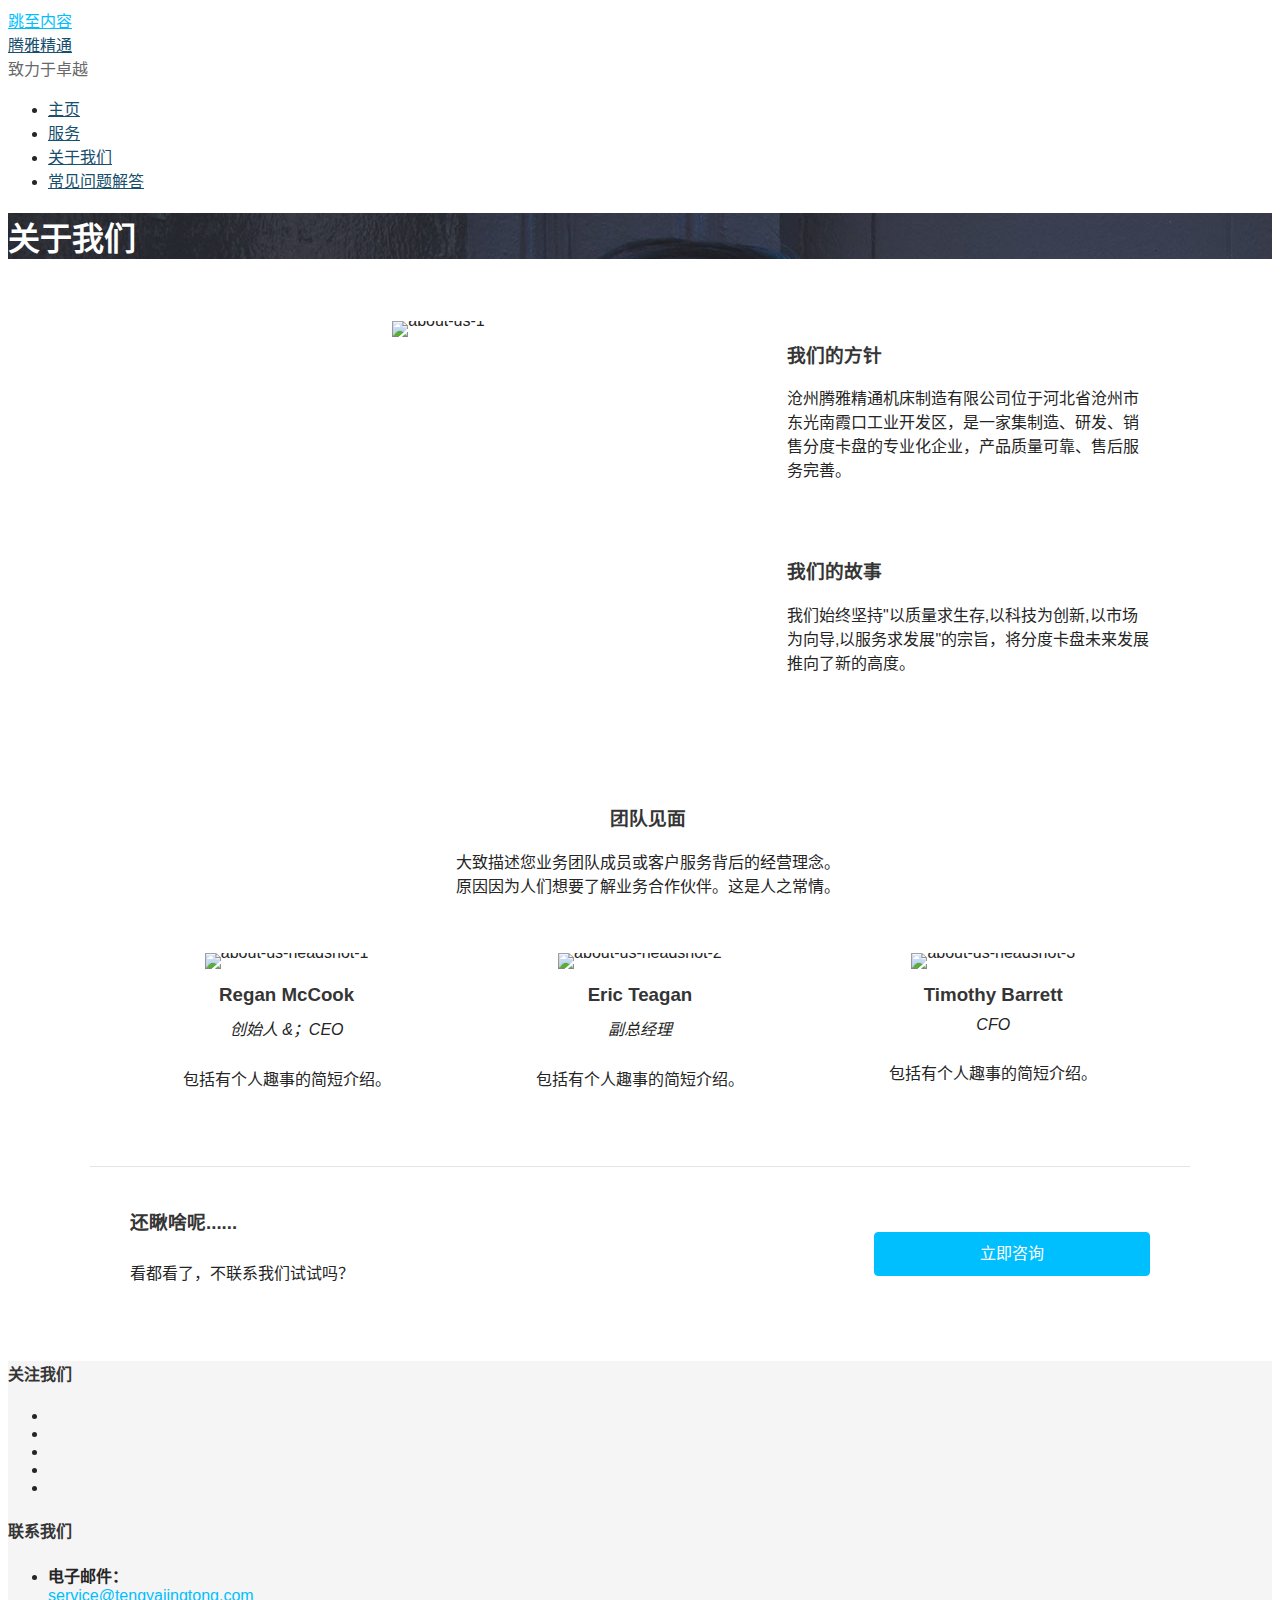
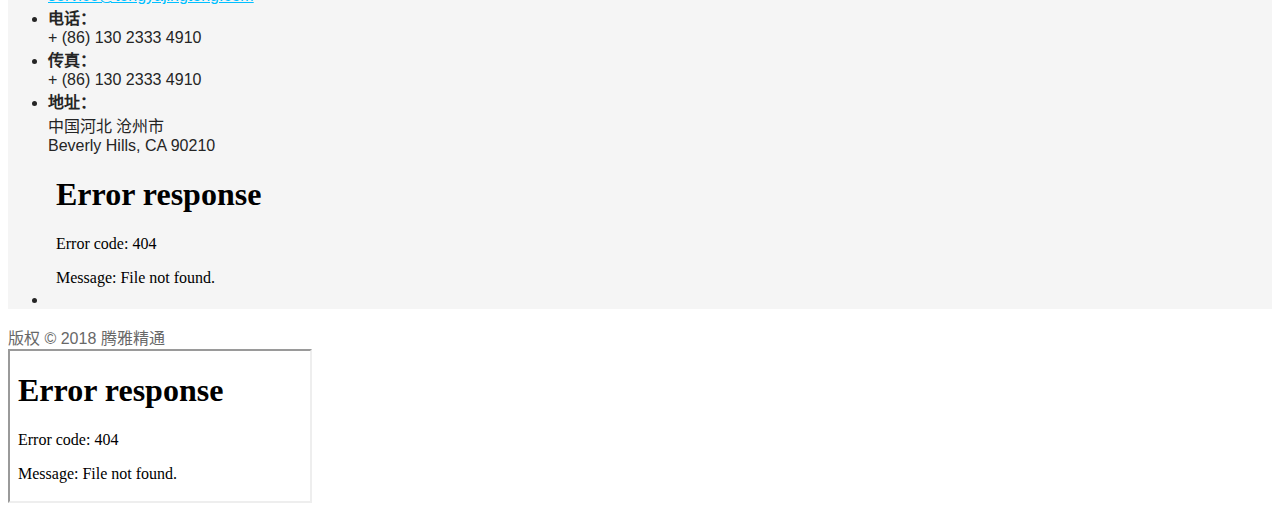
==== commit 17396394: "修改部分内容。" ====
--- a/aboutus.htm
+++ b/aboutus.htm
@@ -371,7 +371,7 @@
                                                             <div class="fl-rich-text">
                                                                 <h3>我们的方针</h3>
                                                                 <p>
-                                                                    您也可以将标题设为“我们的经营理念”或“我们的愿景”。在这里可以聊聊驱动您和您企业前进的动力，以及您独特的工艺流程。您应当在此阐述一些可以与相同行业的其他竞争者区分开来的有趣的东西。</p>
+                                                                    沧州腾雅精通机床制造有限公司位于河北省沧州市东光南霞口工业开发区，是一家集制造、研发、销售分度卡盘的专业化企业，产品质量可靠、售后服务完善。 </p>
                                                             </div>
                                                         </div>
                                                     </div>
@@ -381,7 +381,7 @@
                                                             <div class="fl-rich-text">
                                                                 <h3>我们的故事</h3>
                                                                 <p>
-                                                                    每个企业都有一个开始，在这里可以尽情畅谈有关于贵司的一切。人们想知道您曾预见过什么机会，或者您的热情将如何引导创造新事物。谈谈人们想要知道您有的一些根基。</p>
+                                                                    我们始终坚持"以质量求生存,以科技为创新,以市场为向导,以服务求发展"的宗旨，将分度卡盘未来发展推向了新的高度。 </p>
                                                             </div>
                                                         </div>
                                                     </div>
@@ -564,9 +564,9 @@
                                                         <div class="fl-module-content fl-node-content">
                                                             <div class="fl-cta-wrap fl-cta-inline">
                                                                 <div class="fl-cta-text">
-                                                                    <h3 class="fl-cta-title">下一步......</h3>
+                                                                    <h3 class="fl-cta-title">还瞅啥呢......</h3>
                                                                     <div class="fl-cta-text-content"><p>
-                                                                        这应当是潜在客户第一个行动号召的电话，比如，要求报价或阅读您的产品目录。</p>
+                                                                        看都看了，不联系我们试试吗？</p>
                                                                     </div>
                                                                 </div>
                                                                 <div class="fl-cta-button">
@@ -574,7 +574,7 @@
                                                                         <a href="https://wpnux.godaddy.com/%e5%85%b3%e4%ba%8e%e6%88%91%e4%bb%ac/?regionsite=sg&amp;theme=ascension&amp;marketid=zh-SG&amp;isc=gennbacn01"
                                                                            _target&regionsite="sg&amp;theme=ascension&amp;marketid=zh-SG&amp;isc=gennbacn01&quot;_self&quot;"
                                                                            class="fl-button" role="button">
-                                                                            <span class="fl-button-text">行动号召</span>
+                                                                            <span class="fl-button-text">立即咨询</span>
                                                                         </a>
                                                                     </div>
                                                                 </div>
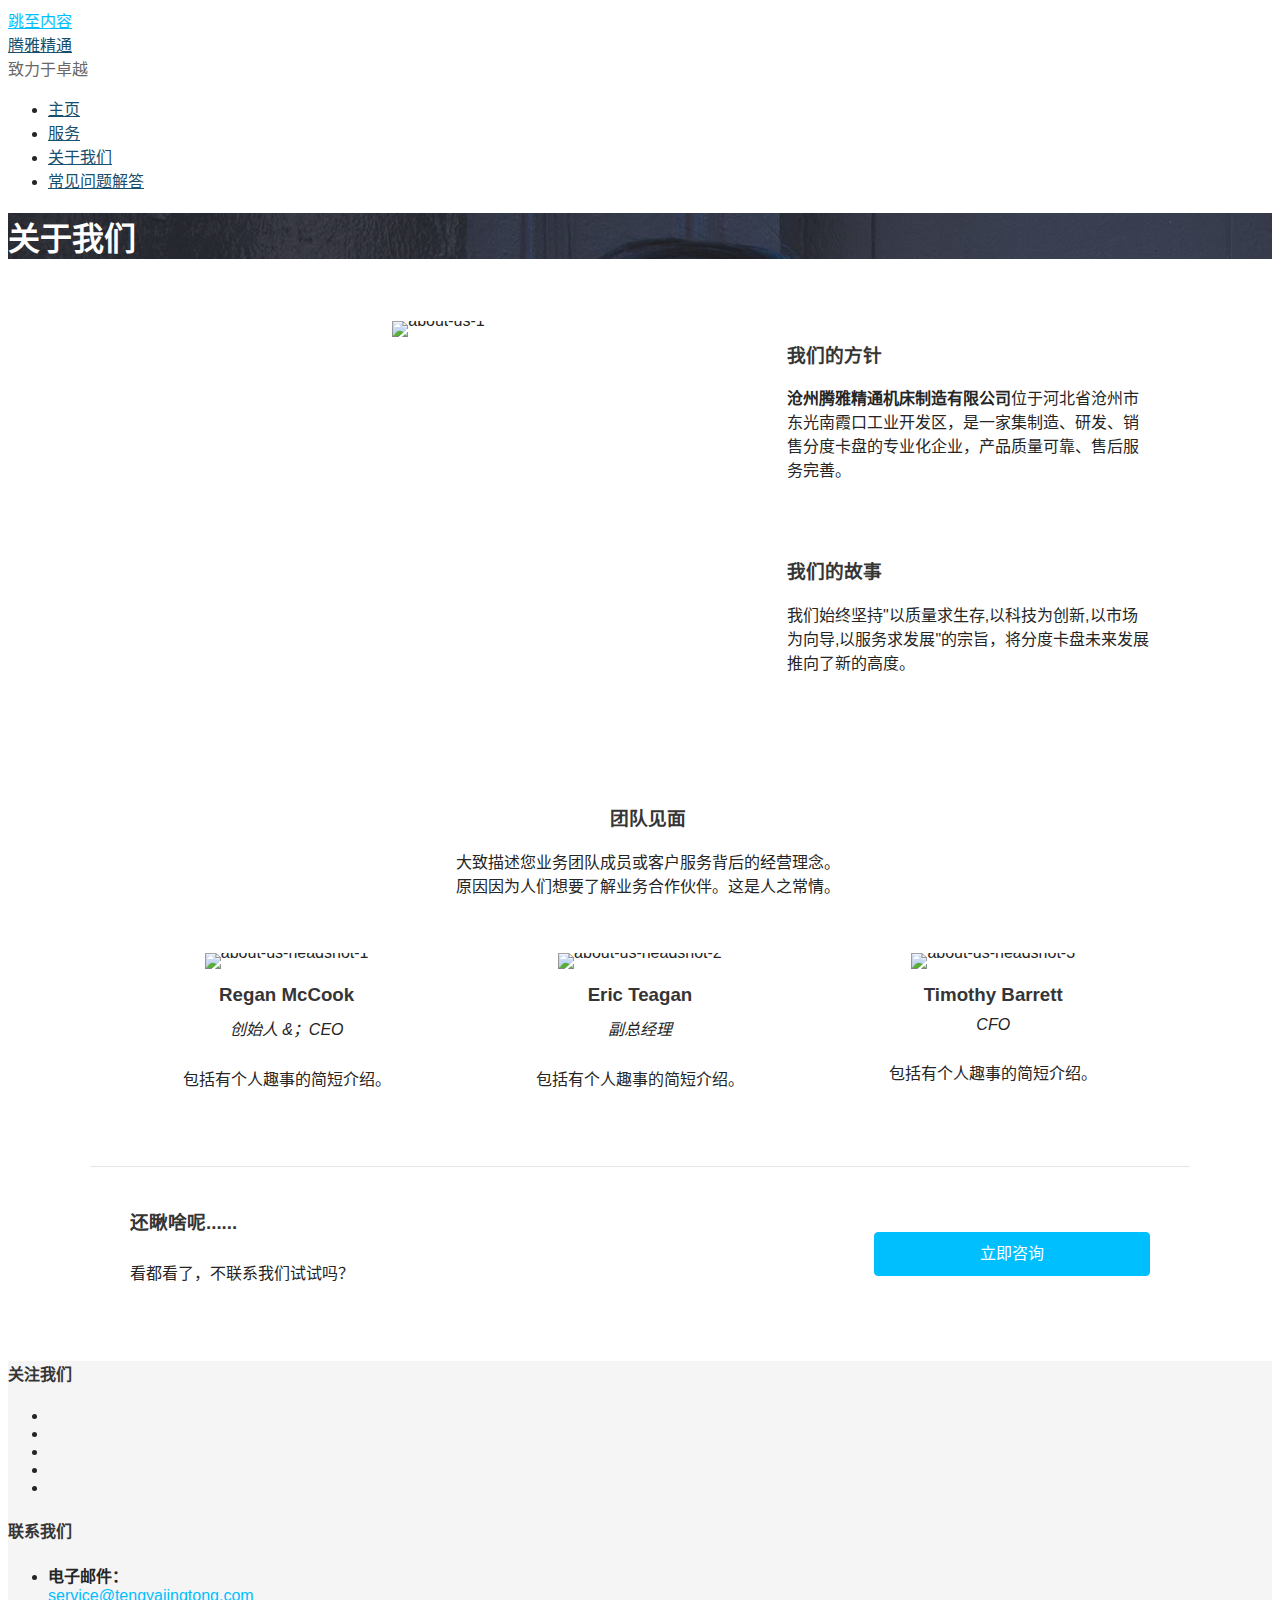
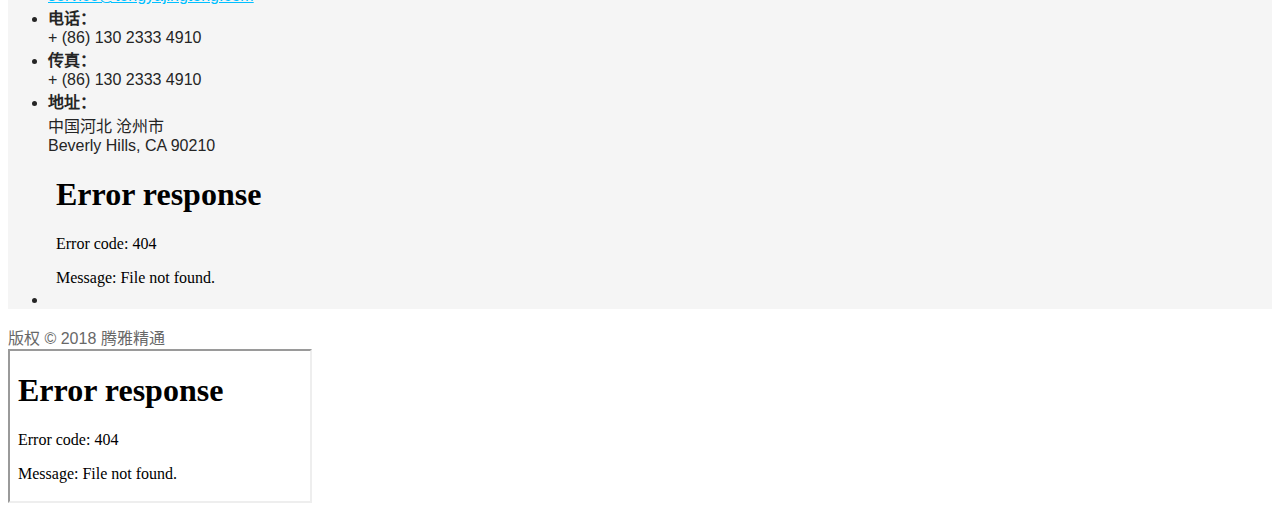
==== commit e6ea7ebe: "strong the name." ====
--- a/aboutus.htm
+++ b/aboutus.htm
@@ -371,7 +371,7 @@
                                                             <div class="fl-rich-text">
                                                                 <h3>我们的方针</h3>
                                                                 <p>
-                                                                    沧州腾雅精通机床制造有限公司位于河北省沧州市东光南霞口工业开发区，是一家集制造、研发、销售分度卡盘的专业化企业，产品质量可靠、售后服务完善。 </p>
+                                                                    <strong>沧州腾雅精通机床制造有限公司</strong>位于河北省沧州市东光南霞口工业开发区，是一家集制造、研发、销售分度卡盘的专业化企业，产品质量可靠、售后服务完善。 </p>
                                                             </div>
                                                         </div>
                                                     </div>
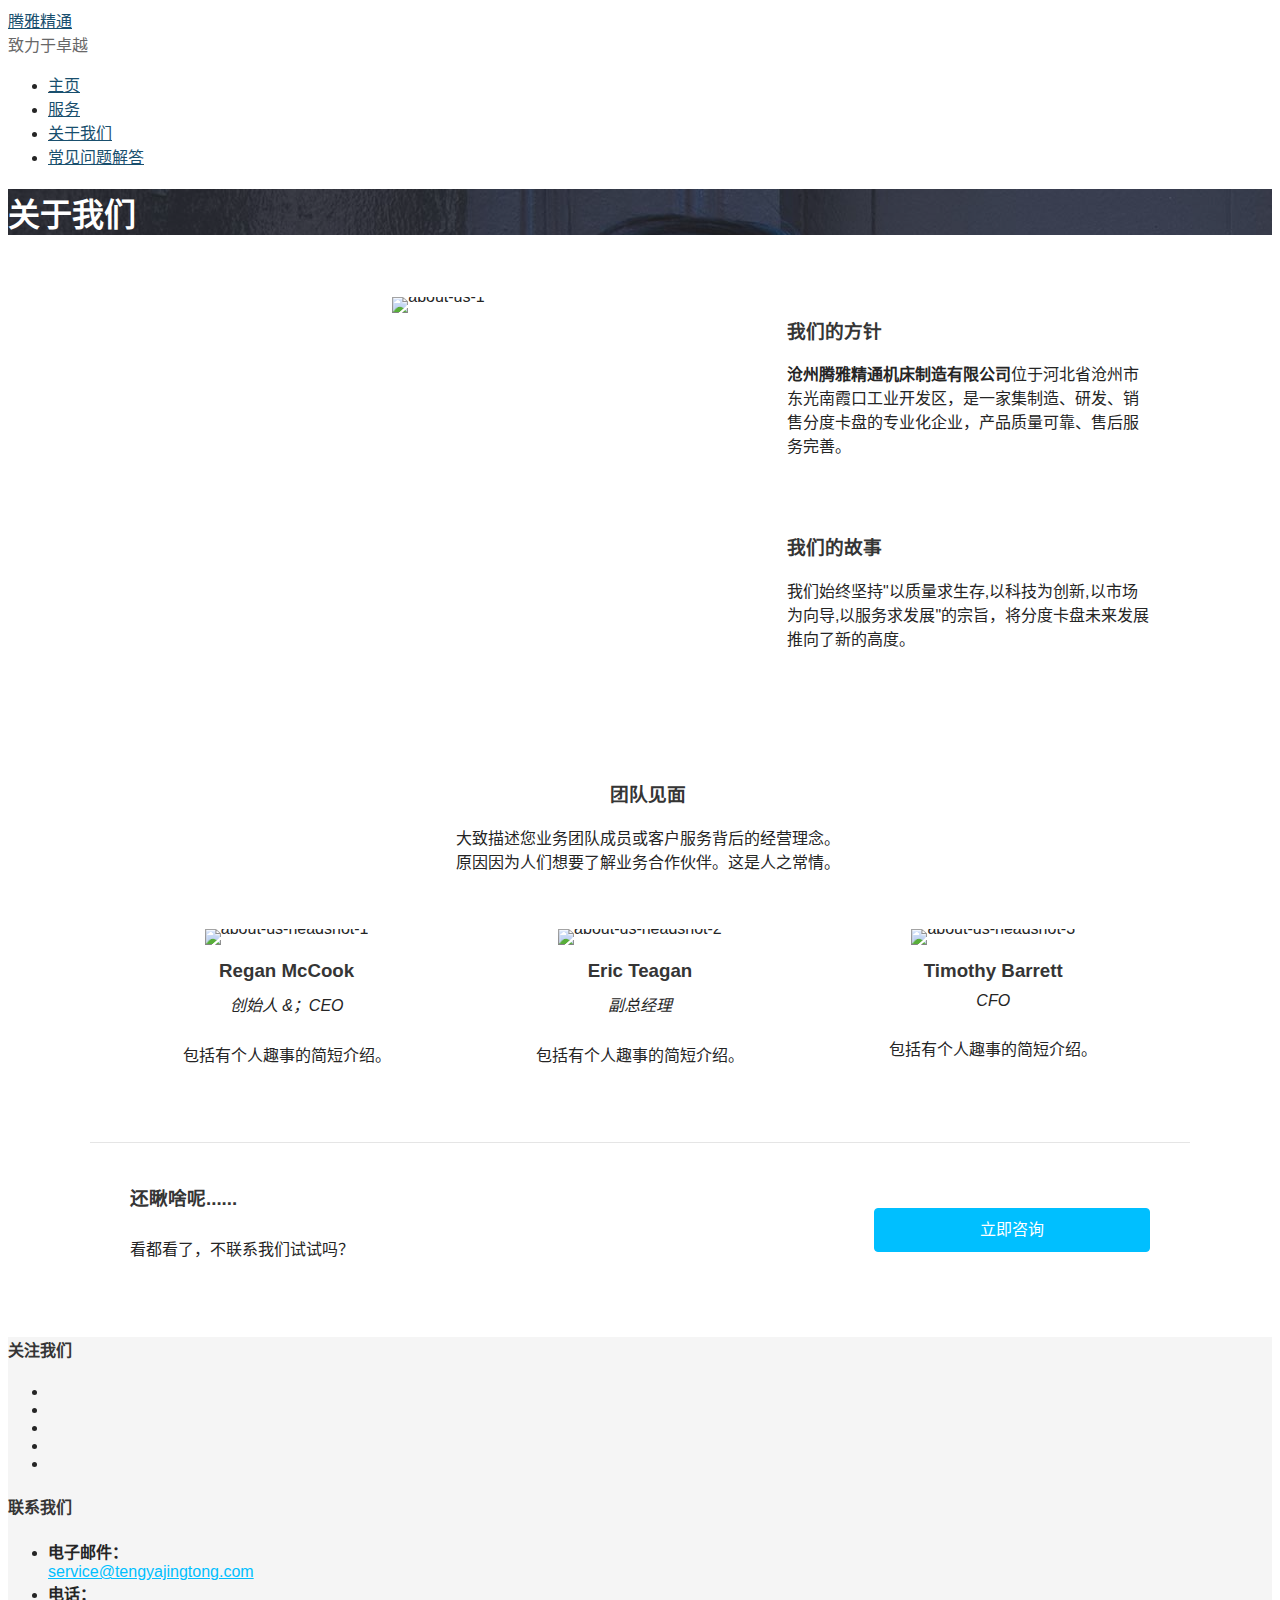
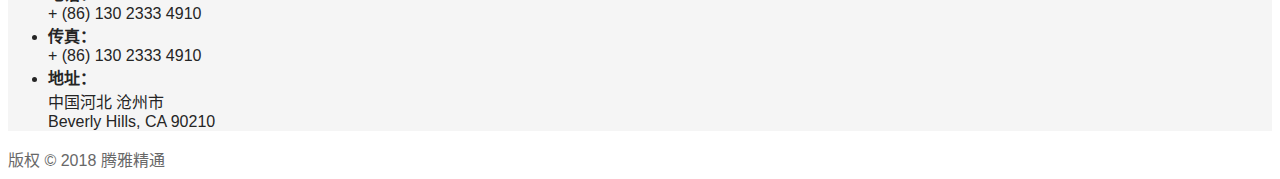
==== commit 7bf0eb9e: "删除地图" ====
--- a/aboutus.htm
+++ b/aboutus.htm
@@ -6,6 +6,7 @@
     <meta name="viewport" content="width=device-width, initial-scale=1">
 
     <title>关于我们 – 腾雅精通</title>
+    <link rel="shortcut" href="/favicon.ico">
 
     <link rel="stylesheet" id="fl-builder-layout-2-css" href="res/2-layout.css" type="text/css" media="all">
     <link rel="stylesheet" id="ascension-css" href="res/style.css" type="text/css" media="all">
@@ -196,7 +197,7 @@
     <link rel="stylesheet" id="wpcw-css" href="res/style.min.css" type="text/css" media="all">
     <link rel="stylesheet" id="font-awesome-css" href="res/font-awesome.min.css" type="text/css"
           media="all">
-    <link rel="stylesheet" id="ascension-fonts-css" href="res/css(1)" type="text/css" media="all">
+    <!--<link rel="stylesheet" id="ascension-fonts-css" href="res/css(1)" type="text/css" media="all">-->
     <style id="ascension-fonts-inline-css" type="text/css">
         .site-title {
             font-family: "Open Sans", sans-serif;
@@ -237,12 +238,7 @@
 
 <div id="page" class="hfeed site">
 
-    <a class="skip-link screen-reader-text"
-       href="https://wpnux.godaddy.com/%e5%85%b3%e4%ba%8e%e6%88%91%e4%bb%ac/?regionsite=sg&amp;theme=ascension&amp;marketid=zh-SG&amp;isc=gennbacn01#content">跳至内容</a>
-
-
     <header id="masthead" class="site-header" role="banner">
-
 
         <div class="site-header-wrapper">
 
@@ -354,7 +350,6 @@
                                                                          src="res/about-us-1.jpg"
                                                                          alt="about-us-1" itemprop="image" height="1590"
                                                                          width="1920" title="about-us-1"
-                                                                         srcset="https://wpnux.godaddy.com/wp-content/uploads/2016/07/about-us-1.jpg 1920w, https://wpnux.godaddy.com/wp-content/uploads/2016/07/about-us-1-300x248.jpg 300w, https://wpnux.godaddy.com/wp-content/uploads/2016/07/about-us-1-768x636.jpg 768w, https://wpnux.godaddy.com/wp-content/uploads/2016/07/about-us-1-1024x848.jpg 1024w"
                                                                          sizes="(max-width: 1920px) 100vw, 1920px">
                                                                 </div>
                                                             </div>
@@ -571,7 +566,7 @@
                                                                 </div>
                                                                 <div class="fl-cta-button">
                                                                     <div class="fl-button-wrap fl-button-width-full">
-                                                                        <a href="https://wpnux.godaddy.com/%e5%85%b3%e4%ba%8e%e6%88%91%e4%bb%ac/?regionsite=sg&amp;theme=ascension&amp;marketid=zh-SG&amp;isc=gennbacn01"
+                                                                        <a href="#"
                                                                            _target&regionsite="sg&amp;theme=ascension&amp;marketid=zh-SG&amp;isc=gennbacn01&quot;_self&quot;"
                                                                            class="fl-button" role="button">
                                                                             <span class="fl-button-text">立即咨询</span>
@@ -655,10 +650,6 @@
                                     Beverly Hills, CA 90210
                                 </div>
                             </li>
-                            <li class="has-map">
-                                <iframe src="res/maps.html" frameborder="0"
-                                        class="wpcw-widget-contact-map"></iframe>
-                            </li>
                         </ul>
                     </aside>
                 </div>
@@ -696,5 +687,4 @@
 
 </body>
 <div id="cVim-status-bar" style="top: 0px;"></div>
-<iframe src="res/cmdline_frame.html" id="cVim-command-frame"></iframe>
 </html>